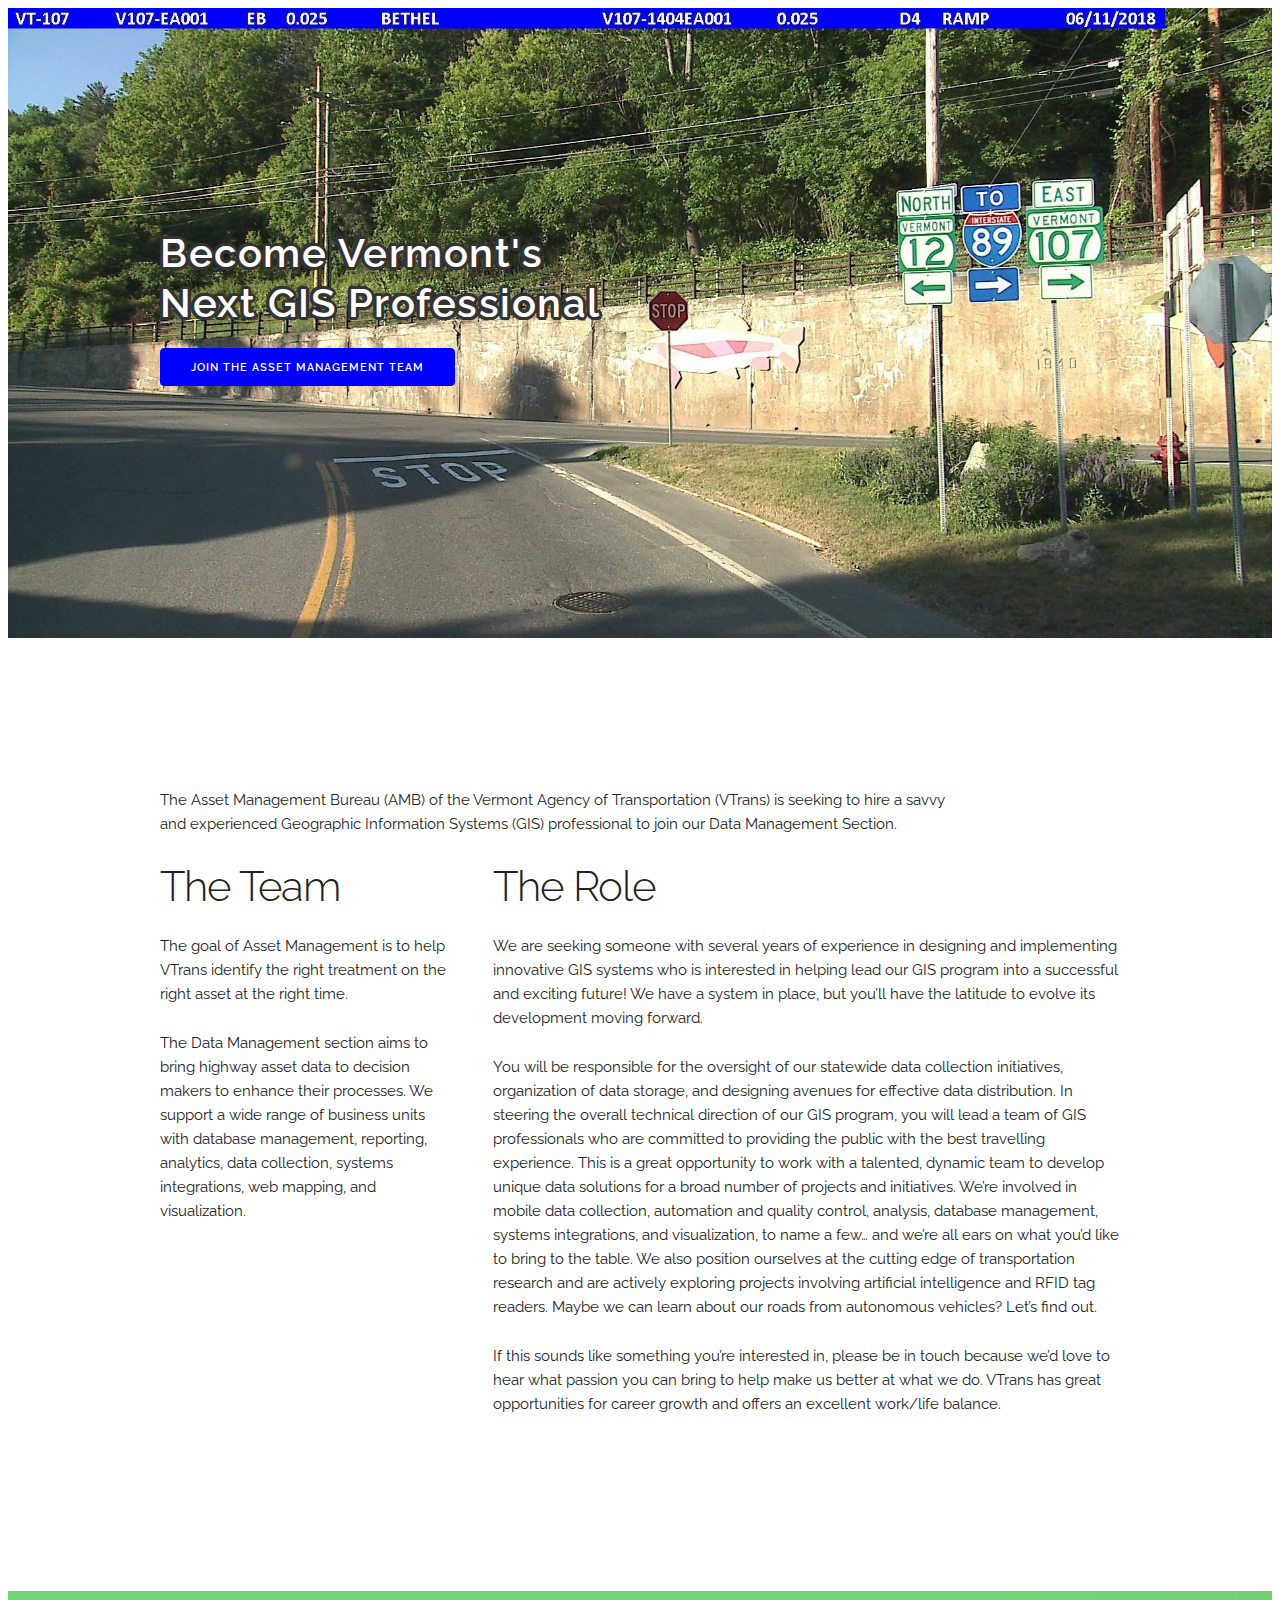
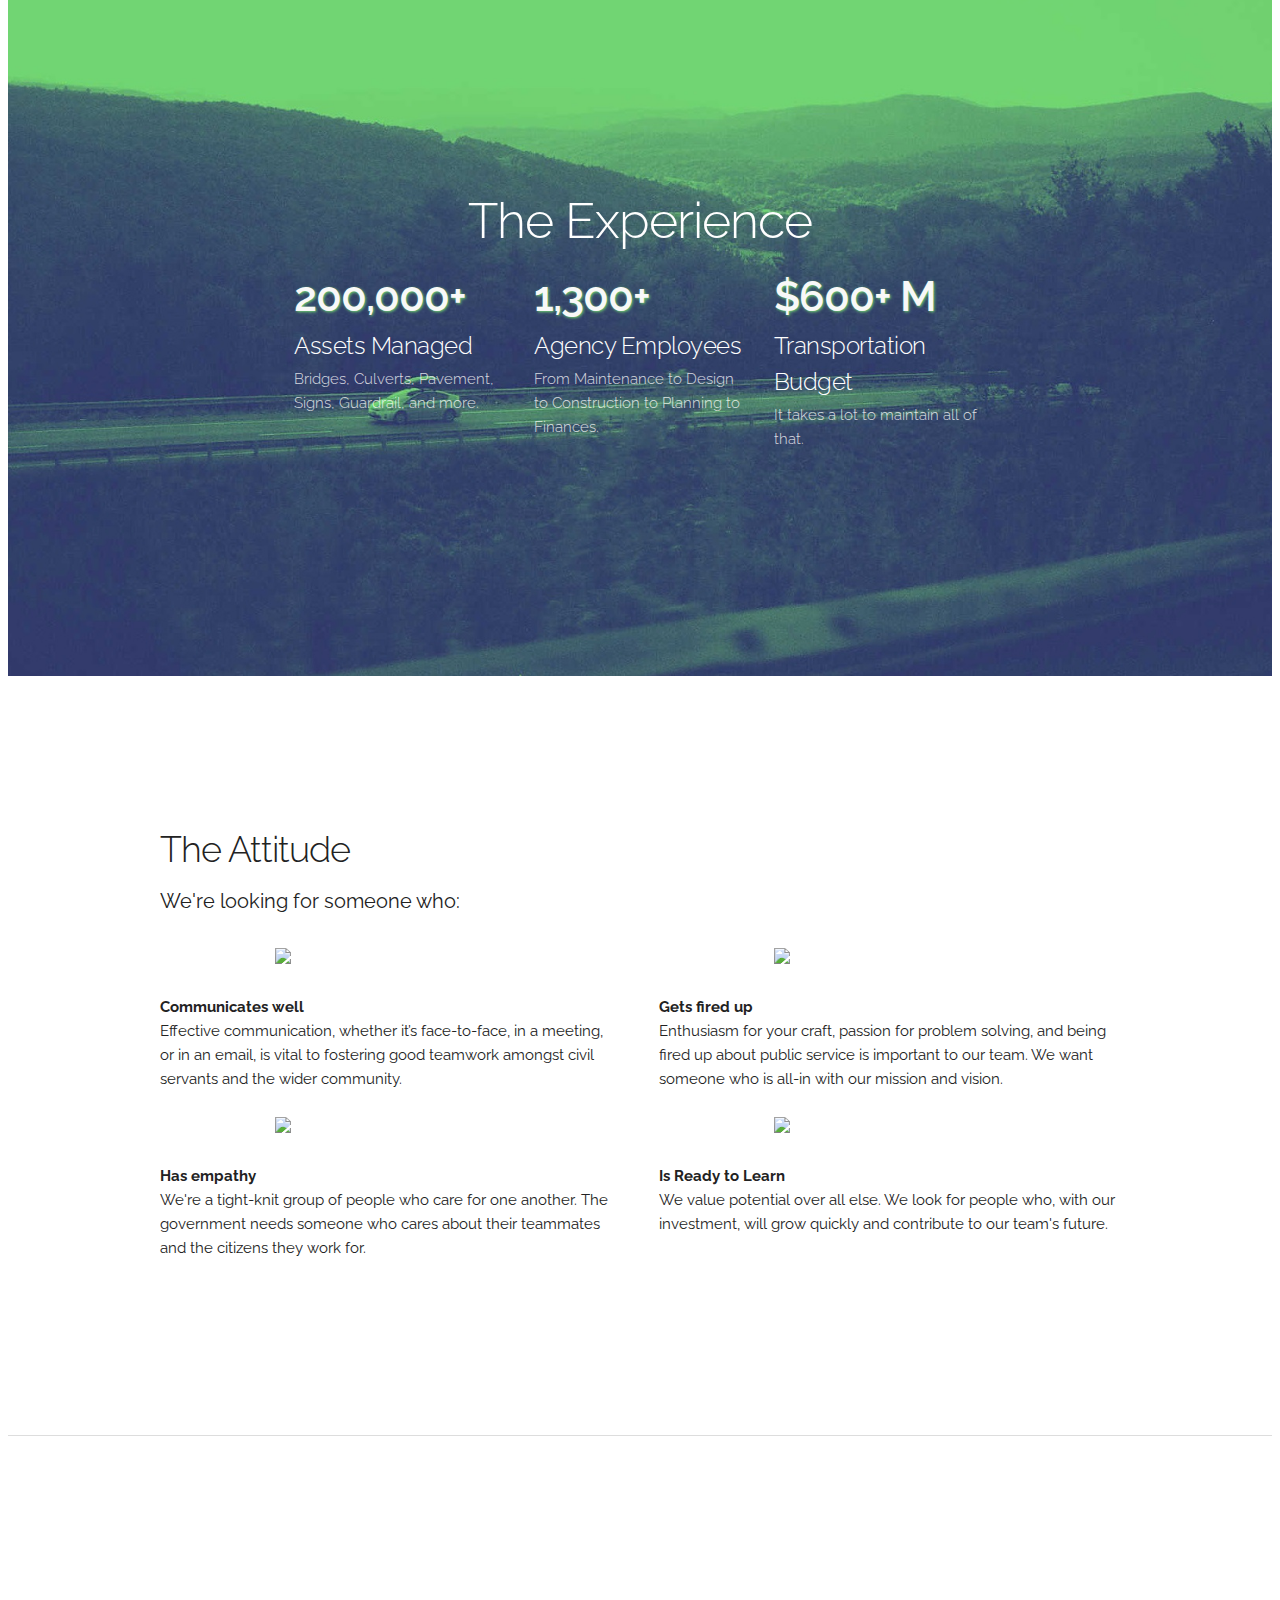
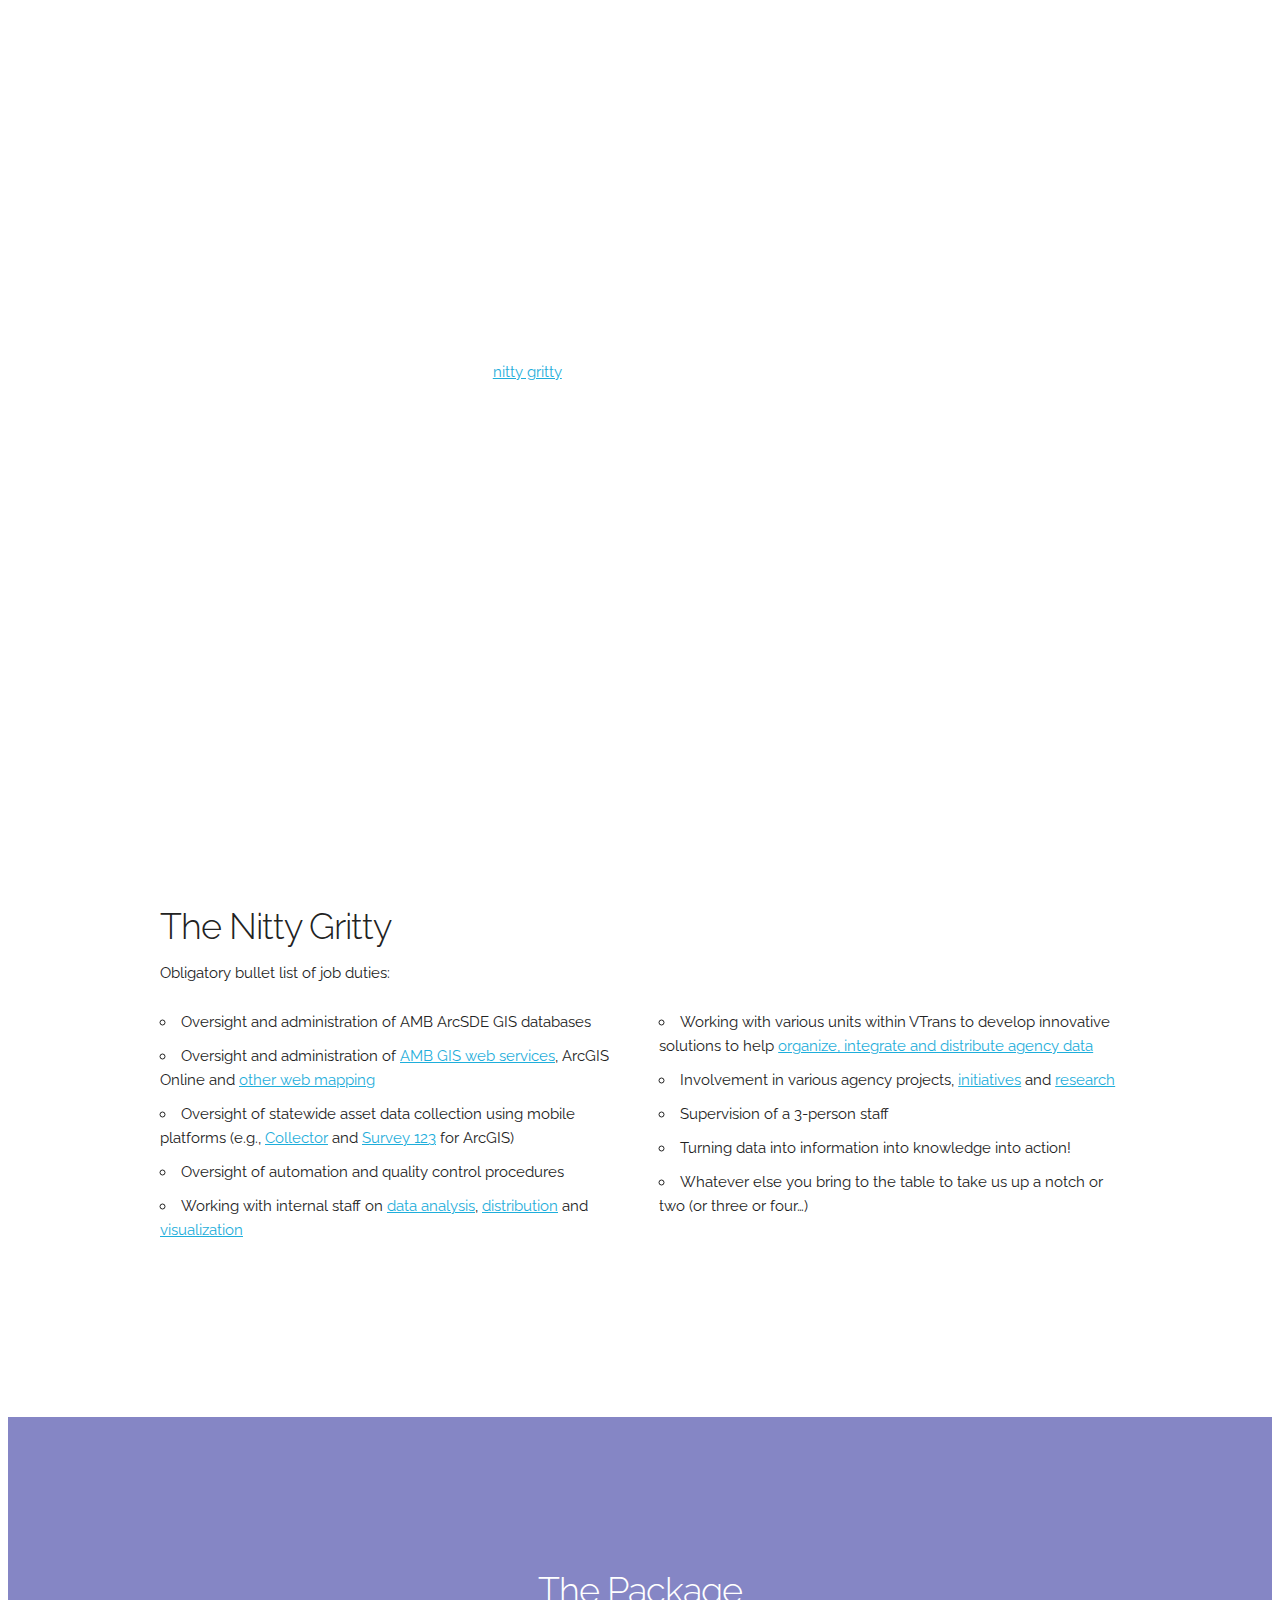
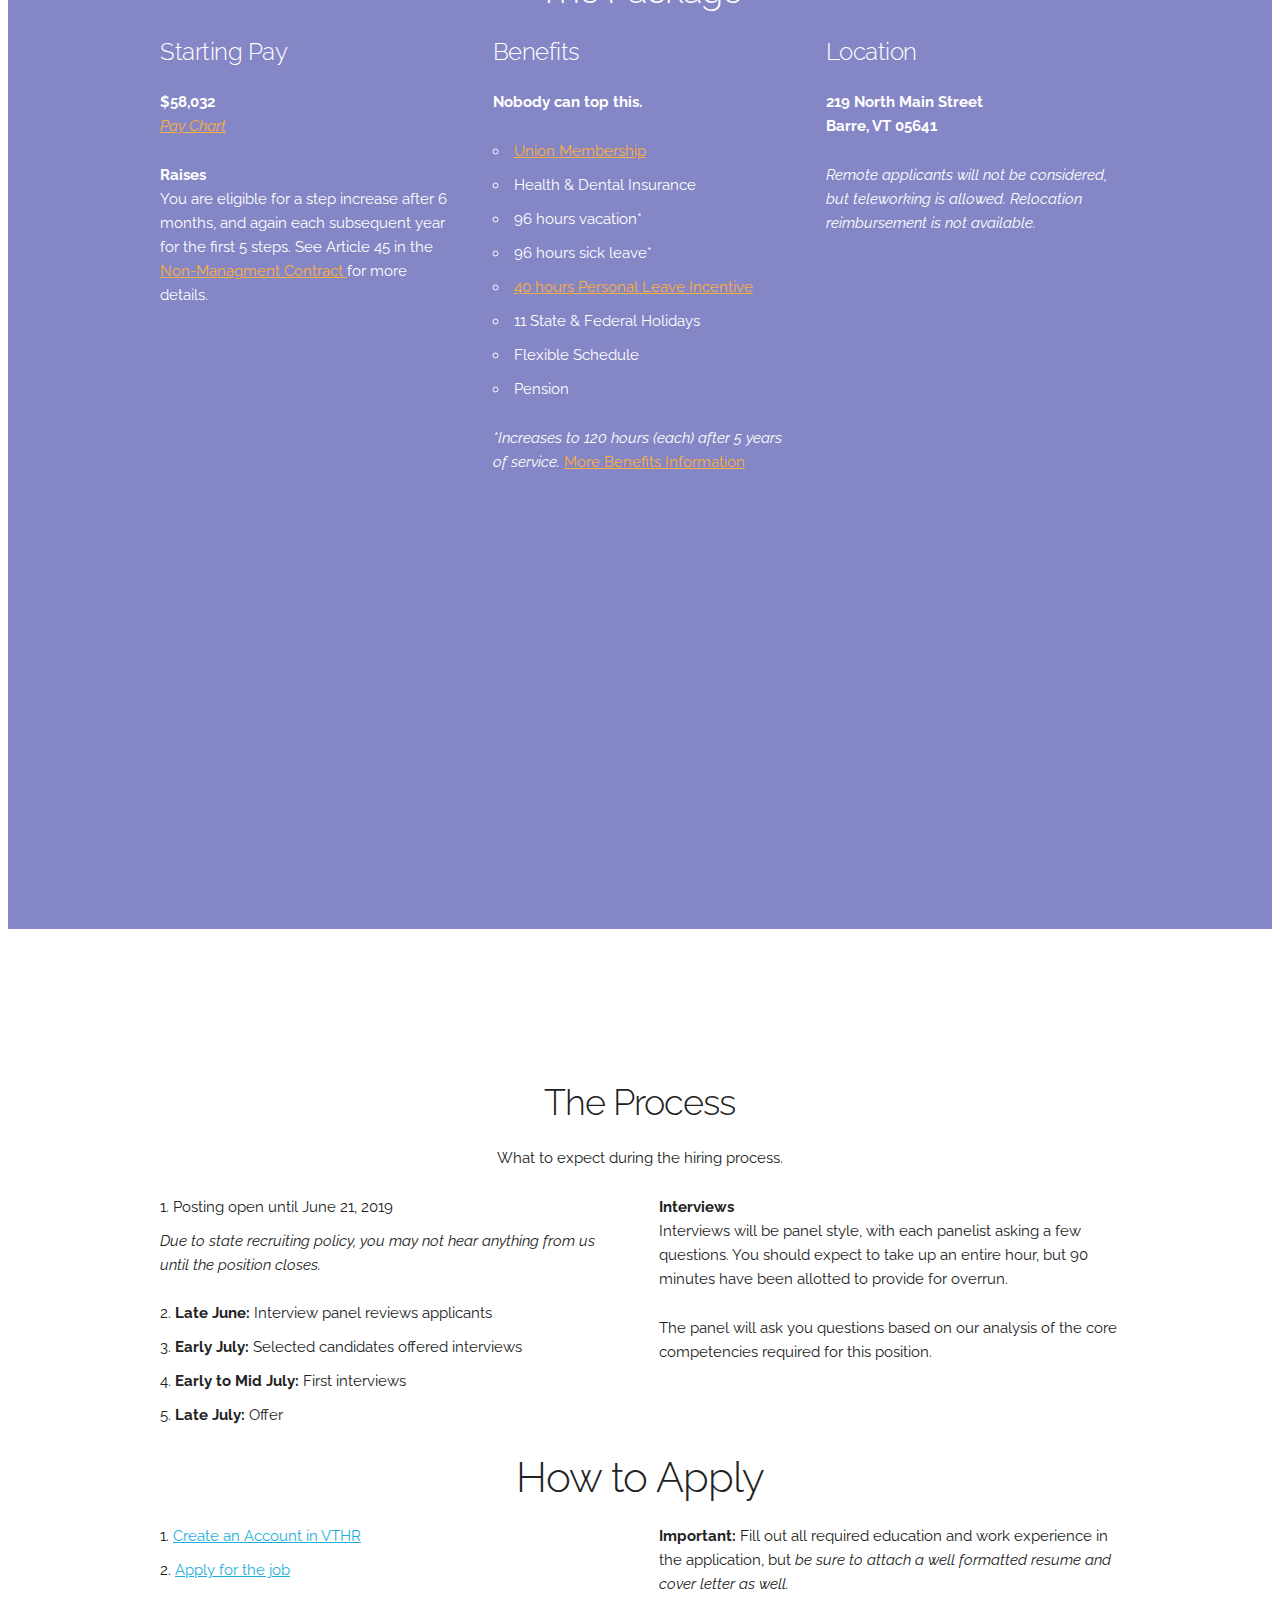
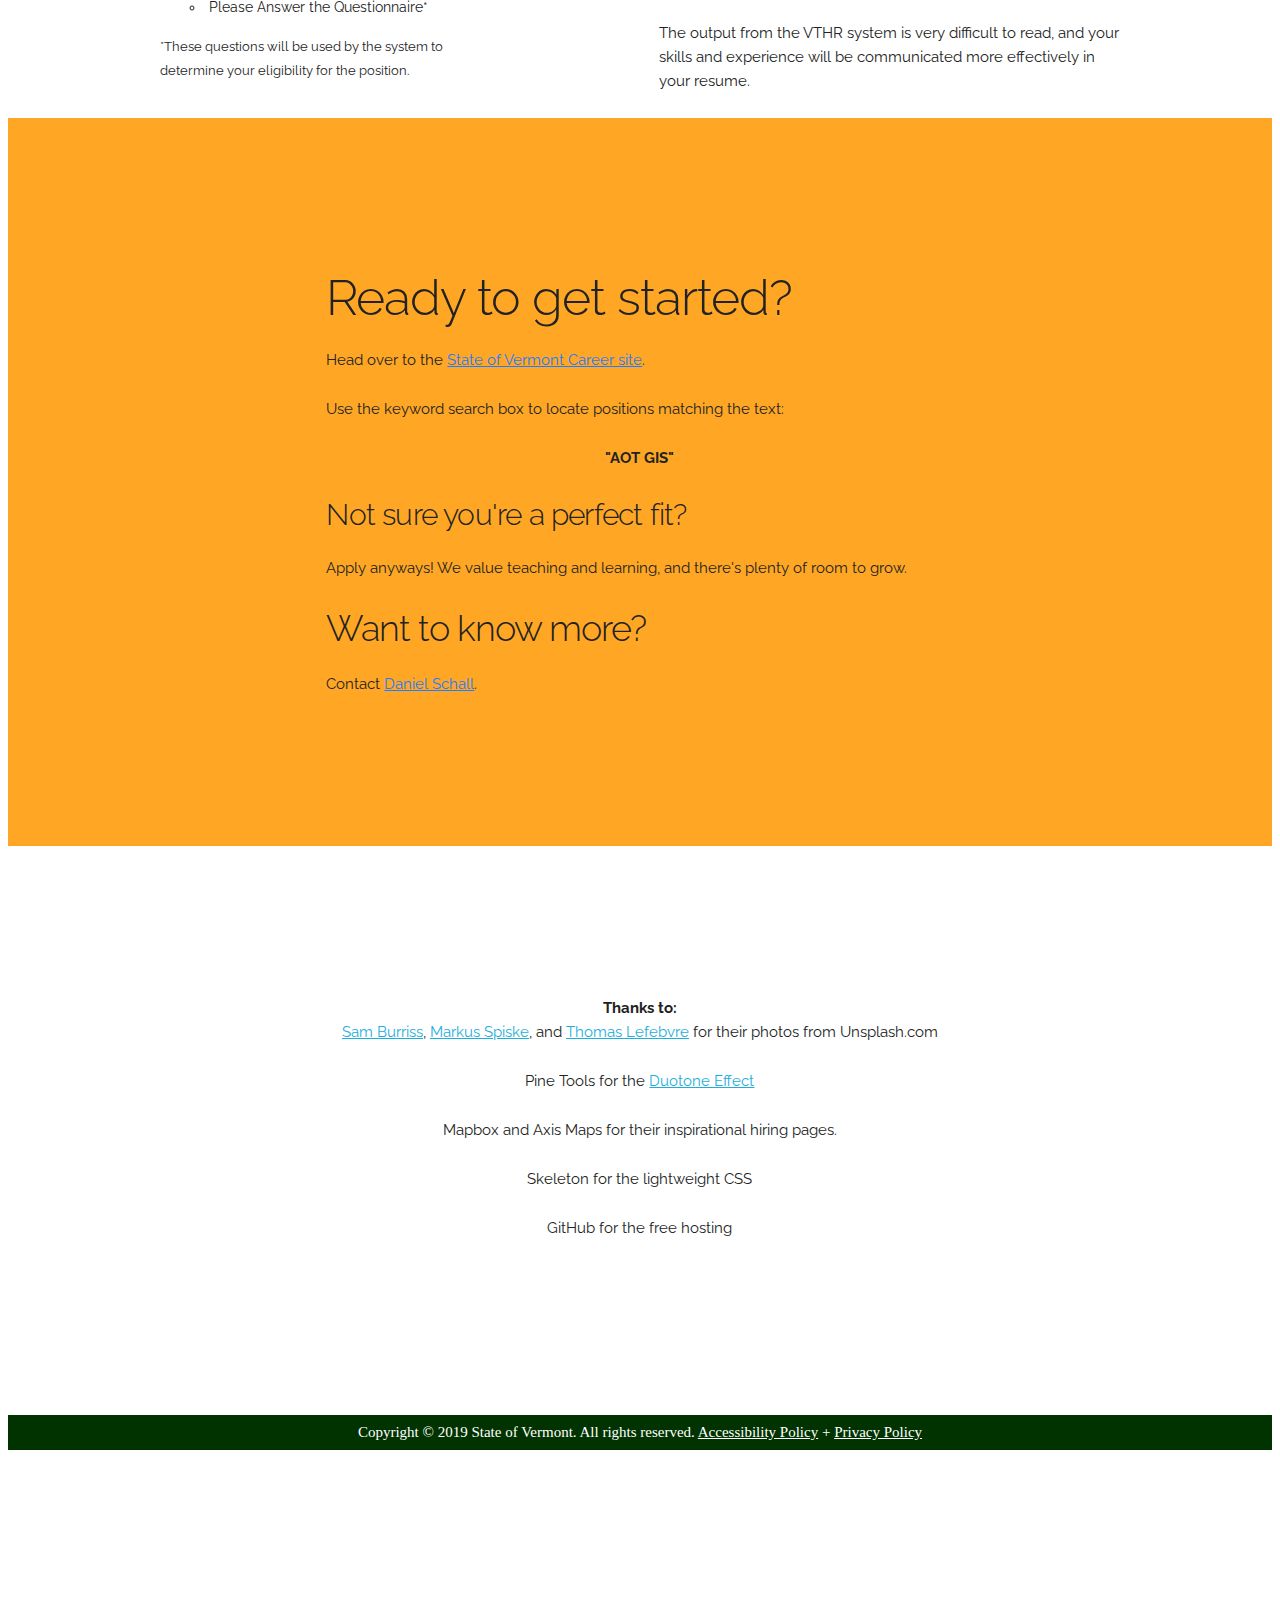
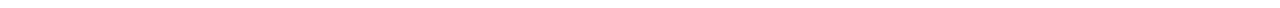
==== index.html @ cf78d53a "minor edits" ====
<!DOCTYPE html>
<html lang="en">

<head>

  <!-- Basic Page Needs
  –––––––––––––––––––––––––––––––––––––––––––––––––– -->
  <meta charset="utf-8">
  <title>GIS Professional</title>
  <meta name="description" content="">
  <meta name="author" content="">

  <!-- Mobile Specific Metas
  –––––––––––––––––––––––––––––––––––––––––––––––––– -->
  <meta name="viewport" content="width=device-width, initial-scale=1">

  <!-- FONT
  –––––––––––––––––––––––––––––––––––––––––––––––––– -->
  <link href="https://fonts.googleapis.com/css?family=Raleway:400,300,600" rel="stylesheet" type="text/css">

  <!-- CSS
  –––––––––––––––––––––––––––––––––––––––––––––––––– -->
  <link rel="stylesheet" href="css/normalize.css">
  <link rel="stylesheet" href="css/skeleton.css">
  <link rel="stylesheet" href="css/custom.css">
  <link href="https://api.tiles.mapbox.com/mapbox-gl-js/v0.41.0/mapbox-gl.css" rel="stylesheet">

  <!-- Scripts
  –––––––––––––––––––––––––––––––––––––––––––––––––– -->
  <script src="https://ajax.googleapis.com/ajax/libs/jquery/2.1.1/jquery.min.js"></script>
  <script src="https://api.tiles.mapbox.com/mapbox-gl-js/v0.41.0/mapbox-gl.js"></script>

  <!-- Favicon
  –––––––––––––––––––––––––––––––––––––––––––––––––– -->
  <link rel="icon" type="image/vnd.microsoft.icon" href="images/favicon.ico">

  <script type="text/javascript">
    // Hiring smart people
    // if (typeof console !== 'undefined' && typeof console.log === 'function' && !window.test) {
    //   console.log(
    //     '\r\n%c                     *      .--.\r\n%c                           \/ \/  `\r\n%c          +               | |\r\n%c                 \'         \\ \\__,\r\n%c             *          +   \'--\'  *\r\n%c                 +   \/\\\r\n%c    +              .\'  \'.   *\r\n%c           *      \/======\\      +\r\n%c                 ;:.  _   ;\r\n%c                 |:. (_)  |\r\n%c                 |:.  _   |\r\n%c       +         |:. (_)  |          *\r\n%c                 ;:.      ;\r\n%c               .\' \\:.    \/ `.\r\n%c              \/ .-\'\':._.\'`-. \\\r\n%c              |\/    \/||\\    \\|\r\n%c            _..--\"\"\"````\"\"\"--.._\r\n%c      _.-\'``                    ``\'-._\r\n%c    -\'         %cHello, explorer%c        \'-\r\n%c' +
    //     '\n       Curious? daniel.schall@vermont.gov',
    //     'color:#D0E3F1', 'color:#D0E3F1', 'color:#C0DAEC', 'color:#C0DAEC', 'color:#B0D1E8', 'color:#B0D1E8', 'color:#A1C7E3', 'color:#A1C7E3', 'color:#91BEDE', 'color:#91BEDE', 'color:#81B5D9', 'color:#81B5D9', 'color:#72ABD5', 'color:#72ABD5',
    //     'color:#62A2D0', 'color:#62A2D0', 'color:#5299CB', 'color:#5299CB', 'color:#4390C7', 'color:#4390C7', 'color:#4390C7', 'color: #000000');
    // }
  </script>
</head>

<body>

  <!-- Primary Page Layout
  –––––––––––––––––––––––––––––––––––––––––––––––––– -->

  <div class="section hero">
    <div class="container">
      <div class="row">
        <!-- <div class="one-half column phones">
          <img class="phone" src="images/collector_iphone6.png">
          <img class="phone" src="images/collector_iphone6_map.png">
        </div> -->
        <div class="ten columns">
          <h2 class="hero-heading">Become Vermont's <br>Next GIS Professional</h1>
          <a class="button button-primary" href="#apply">Join the Asset Management Team</a> 
        </div>
      </div>
    </div>
  </div>

  <div class="section">
    <div class="container">
      <div class="row">
        <div class="ten columns">
          <p>
            The Asset Management Bureau (AMB) of the Vermont Agency of Transportation (VTrans) 
            is seeking to hire a savvy and experienced Geographic Information Systems (GIS) 
            professional to join our Data Management Section.
          </p>
        </div>
      </div>
      <div class="row">
        <div class="four columns">
          <h2>The Team</h2>
          <p>
            The goal of Asset Management is to help VTrans identify the right
            treatment on the right asset at the right time.
          </p>
          <p>
            The Data Management section aims to bring highway asset data to decision makers to enhance their processes. We support a wide range of business units with database management, reporting, analytics, data collection, systems integrations, web mapping, and visualization.
          </p>
        </div>
        <div class="eight columns">
          <h2>The Role</h2>
          <p>
            We are seeking someone with several years of experience in designing and implementing innovative GIS systems who is interested in helping lead our GIS program into a successful and exciting future! We have a system in place, but you’ll have the latitude to evolve its development moving forward.
          </p>
          <p>
             You will be responsible for the oversight of our statewide data collection initiatives, organization of data storage, and designing avenues for effective data distribution. In steering the overall technical direction of our GIS program, you will lead a team of GIS professionals who are committed to providing the public with the best travelling experience. This is a great opportunity to work with a talented, dynamic team to develop unique data solutions for a broad number of projects and initiatives. We’re involved in mobile data collection, automation and quality control, analysis, database management, systems integrations, and visualization, to name a few… and we’re all ears on what you’d like to bring to the table. We also position ourselves at the cutting edge of transportation research and are actively exploring projects involving artificial intelligence and RFID tag readers. Maybe we can learn about our roads from autonomous vehicles? Let’s find out.
          </p>
          <p>
            If this sounds like something you’re interested in, please be in touch because we’d love to hear what passion you can bring to help make us better at what we do. VTrans has great opportunities for career growth and offers an excellent work/life balance.
          </p>
        </div>
      </div>
    </div>
    <!-- end container -->

  </div>

  <div class="section values">
    <div class="container">
      <div class="row">
        <div class="eight columns offset-by-two center">
          <h1>The Experience</h1>
        </div>
      </div>
      <div class="row">
        <div class="one-third column value">
          <h2 class="value-multiplier">200,000+</h2>
          <h5 class="value-heading">Assets Managed</h5>
          <p class="value-description">Bridges, Culverts, Pavement, Signs, Guardrail, and more.</p>
        </div>
        <div class="one-third column value">
          <h2 class="value-multiplier">1,300+</h2>
          <h5 class="value-heading">Agency Employees</h5>
          <p class="value-description">From Maintenance to Design to Construction to Planning to Finances.</p>
        </div>
        <div class="one-third column value">
          <h2 class="value-multiplier">$600+ M</h2>
          <h5 class="value-heading">Transportation Budget</h5>
          <p class="value-description">
            It takes a lot to maintain all of that.</p>
        </div>
      </div>
    </div>
  </div>

  <div class="section get-help">
    <div class="container">
      <h3 class="section-heading">The Attitude</h3>
      <p class="section-description">We're looking for someone who:</p>
      <div class="row">
        <div class="six columns">
          <div class="traits">
            <img src="images/speech.svg" />
          </div>
          <br>
          <strong>Communicates well</strong>
          <p>
            Effective communication, whether it’s face-to-face, in a meeting, or in an email, is vital to fostering good teamwork amongst civil servants and the wider community.
          </p>
        </div>
        <div class="six columns">
          <div class="traits">
            <img src="images/fire.svg" class="" />
          </div>
          <br>
          <strong>Gets fired up</strong>
          <p>
            Enthusiasm for your craft, passion for problem solving, and being fired up about public service is important to our team. We want someone who is all-in with our mission and vision.
          </p>
        </div>
      </div>
      <div class="row">
        <div class="six columns">
          <div class="traits">
            <img src="images/heart.svg" class="" />
          </div>
          <br>
          <strong>Has empathy</strong>
          <p>
            We're a tight-knit group of people who care for one another. The government needs someone who cares about their teammates and the citizens they work for.
          </p>
        </div>
        <div class="six columns">
          <div class="traits">
            <img src="images/books.svg" class="" />
          </div>
          <br>
          <strong>Is Ready to Learn</strong>
          <p>
            We value potential over all else. We look for people who, with our investment, will grow quickly and contribute to our team's future.
          </p>
        </div>
      </div>
    </div>
  </div>

  <div class="section categories">
    <div class="container">
      <h3 class="section-heading center">The Skills</h3>
      <div class="row">
        <div class="four columns">
          <p><strong>Data & Database</strong></p>
          <p>
            Comfort and experience administering enterprise GIS solutions. Our data is captured state-wide by various levels of users and we’ll be looking at you to keep our systems running smoothly and efficiently.
          </p>
        </div>
        <div class="four columns">
          <p><strong>Leadership & Vision</strong></p>
          <p>
            You have the experience and skill to lead our staff and GIS program with innovative and soundly built solutions. You have an eye to the future. You know how to set a course and follow it, and you have the chops to make it happen.
          </p>
        </div>
        <div class="four columns">
          <p><strong>Integrations & Interoperability</strong></p>
          <p>
            You have a good sense of how to integrate and interoperate data, and understand how to standardize data for use across various systems.
          </p>
        </div>
      </div>
      <div class="row">
        <div class="four columns">
          <p><strong>Mobile Data collection</strong></p>
          <p>
            Adept at various mobile data collection practices including GIS solutions such as Esri Collector and Survey 123, and Trimble GNSS.
          </p>
        </div>
        <div class="four columns">
          <p><strong>Web GIS</strong></p>
          <p>
            Experience publishing web GIS services and administering web mapping. See the <a href="#nitty-gritty">nitty gritty</a> section below for links to examples.
          </p>
        </div>
        <div class="four columns">
          <p><strong>Automation</strong></p>
          <p>
            Python is a second language to you and you’re fluent enough to keep our data clean, swift and organized.
          </p>
        </div>
      </div>
      <div class="row">
        <div class="four columns">
          <p><strong>Outputs</strong></p>
          <p>
            Use your experience with distribution and visualization tools such as Microsoft PowerBI to help turn or data into information for the folks who need it.
          </p>
        </div>
      </div>
    </div>
  </div>

  <div class="section legalese" id="nitty-gritty">
    <div class="container">
      <div class="row">
        <h3 class="section-heading">The Nitty Gritty</h3>
          <p>Obligatory bullet list of job duties:</p>
          <div class="row">
            <div class="six columns">
              <ul>
                <li>Oversight and administration of AMB ArcSDE GIS databases</li>
                <li>Oversight and administration of <a href="https://maps.vtrans.vermont.gov/arcgis/rest/services/AMP" target="_blank">AMB GIS web services</a>, ArcGIS Online and <a href="http://dev.maps.vermont.gov/VTRANS/Html5Viewer_2_11/Index.html?configBase=http://geocortex-dev/Geocortex/Essentials/VTRANS/REST/sites/ScopingTool/viewers/ScopingTool_gvh/virtualdirectory/Resources/Config/Default" target="_blank">other web mapping</a></li>
                <li>Oversight of statewide asset data collection using mobile platforms (e.g., <a href="https://www.esri.com/en-us/arcgis/products/collector-for-arcgis/overview" target="_blank">Collector</a> and <a href="https://www.esri.com/en-us/arcgis/products/survey123/overview" target="_blank">Survey 123</a> for ArcGIS)</li>
                <li>Oversight of automation and quality control procedures</li>
                <li>Working with internal staff on <a href="https://app.powerbigov.us/view?r=eyJrIjoiZTg1ZjBkMmUtYmU5Yi00MGJhLTk3NzgtZjZiNTlhYTU5YWIyIiwidCI6IjIwYjQ5MzNiLWJhYWQtNDMzYy05YzAyLTcwZWRjYzc1NTljNiJ9" target="_blank">data analysis</a>, <a href="https://maps.vtrans.vermont.gov/roadway-imagery-viewer/" target="_blank">distribution</a> and <a href="http://arcg.is/0iG5Or" target="_blank">visualization</a></li>
              </ul>
            </div>
            <div class="six columns">
              <ul>
                <li>Working with various units within VTrans to develop innovative solutions to help <a href="http://geodata.vermont.gov/" target="_blank">organize, integrate and distribute agency data</a></li>
                <li>Involvement in various agency projects, <a href="https://vtrans.vermont.gov/vtransparency" target="_blank">initiatives</a> and <a href="https://vtrans.vermont.gov/sites/aot/files/planning/documents/planning/Research/Poster%20Traffic%20Sign%20Detection.pdf" target="_blank">research</a></li>
                <li>Supervision of a 3-person staff</li>
                <li>Turning data into information into knowledge into action!</li>
                <li>Whatever else you bring to the table to take us up a notch or two (or three or four…)</li>
              </ul>
            </div>
        </div>
      </div>
    </div>
  </div>          
  <div class="section footer">
    <div class="container">
      <div class="row">
        <div class="twelve columns">
          <h3 class="legalese-header">The Package</h3>
        </div>
      </div>
      <div class="row">
        <div class="four columns">
          <h5>Starting Pay</h5>
          <p><strong>$58,032</strong> <br>
            <i><a href="images\Pay_Chart_Annotated_v2.pdf" target="_blank">Pay Chart</a></i></p>
          <p><strong>Raises</strong><br> You are eligible for a step increase after 6 months, and again each subsequent year for the first 5 steps. See Article 45 in the
            <a href="https://humanresources.vermont.gov/sites/humanresources/files/documents/DHR-Non-Management_Contract_19_20.pdf" target="_blank">
              Non-Managment Contract
            </a> for more details.
          </p>
        </div>
        <div class="four columns">
          <h5>Benefits</h5>
          <p><strong>Nobody can top this.</strong></p>
          <ul>
            <li><a href="http://www.vsea.org/" target="_blank">Union Membership</a></li>
            <li>Health & Dental Insurance</li>
            <li>96 hours vacation*</li>
            <li>96 hours sick leave*</li>
            <li> <a href="https://humanresources.vermont.gov/benefits-wellness/leave/personal-leave-incentive" target="_blank">40 hours Personal Leave Incentive</a></li>
            <li>11 State & Federal Holidays</li>
            <li>Flexible Schedule</li>
            <li>Pension</li>
          </ul>
          <p><i>*Increases to 120 hours (each) after 5 years of service.</i>
          <a href="https://humanresources.vermont.gov/benefits-wellness" target="_blank">More Benefits Information</a>
          </p>
        </div>
        <div class="four columns">
          <h5>Location</h5>
          <p>
            <strong>219 North Main Street <br> Barre, VT 05641</strong>
          </p>
          <p><i>Remote applicants will not be considered, but
            teleworking is allowed. Relocation reimbursement is not available.</i></p>
        </div>
      </div>
      <br>
      <div class="row">
        <div class="twelve columns">
          <div id="map">

          </div>
        </div>
      </div>
    </div>
  </div>
<div class="section hiring-alt">
  <div class="container">
    <div class="row">
      <div class="eight columns offset-by-two">
        <div class="center">
          <h3>The Process</h3>
          <p>What to expect during the hiring process.</p>
        </div>
      </div>
    </div>
    <div class="row">
      <div class="six columns">
        <ol>
          <li>Posting open until June 21, 2019</li>
          <em>
            Due to state recruiting policy, you may not hear anything from us until
            the position closes.
          </em>
          <br><br>
          <li><strong>Late June:</strong> Interview panel reviews applicants</li>
          <li><strong>Early July:</strong> Selected candidates offered interviews</li>
          <li><strong>Early to Mid July:</strong> First interviews</li>
          <li><strong>Late July:</strong> Offer</li>
        </ol>
      </div>
      <div class="six columns">
        <strong>Interviews</strong>
        <p>
          Interviews will be panel style, with each panelist asking a few questions.
          You should expect to take up an entire hour, but 90 minutes have been
          allotted to provide for overrun.
        </p>
        <p>
          The panel will ask you questions based on our analysis of the
          core competencies required for this position.
        </p>
      </div>
    </div>
    <div class="row">
      <div class="six columns offset-by-three center">
        <h2>How to Apply</h2>
      </div>
    </div>
    <div class="row">
      <div class="six columns">
        <ol>
          <li><a href="https://www.youtube.com/watch?v=fQPN-WdopAk&feature=youtu.be" target="_blank">Create an Account in VTHR</a> </li>
          <li><a href="https://humanresources.vermont.gov/sites/humanresources/files/documents/C101%20User%20Guide%20-%20External%20Candidates.pdf" target="_blank">Apply for the job</a> </li>
          <ul>
            <li>Please Answer the Questionnaire*</li>
          </ul>
          <p>
            <small>
            *These questions will be used by the system to <br>determine your eligibility for
            the position.
            </small>
          </p>
        </ol>
      </div>
      <div class="six columns">
        <p>
          <strong>Important:</strong> Fill out all required education and work experience
          in the application, but <em>be sure to attach a well formatted resume and cover letter as well.</em>
        </p>
        <p>
          The output from the VTHR system is very difficult to read, and your skills and experience
          will be communicated more effectively in your resume.
        </p>
      </div>
    </div>
    <!-- <div class="row">
      <div class="title center">
        <h4>TODO: Job Posting Document</h4>
      </div>
      <div class="ten columns offset-by-one center">
        <a href="documents\AOT GIS Professional IV updated.docx" target="_blank">
        <img src="images\document.svg" alt="" class="doc-icon">
        <br>
        <small>AOT GIS Professional IV Job Posting</small>
      </a>
      </div>
    </div>
  </div> -->
</div>
  <div class="section apply-alt" id="apply">
    <div class="container">
      <div class="row">
        <div class="eight columns offset-by-two">
        <h1>Ready to get started?</h1>
        <p>
          Head over to the <a href="https://careers.vermont.gov/" target="_blank">State of Vermont Career site</a>.
        </p>
        <p>
          Use the keyword search box to locate positions matching the text:
        </p>
        <p class="center"><strong>"AOT GIS"</strong> </p>
        <h4>Not sure you're a perfect fit?</h4>
        <p>
          Apply anyways! We value teaching and learning, and there's plenty of room to grow.
        </p>
        <h3>Want to know more?</h3> Contact <a href="mailto:daniel.schall@vermont.gov">Daniel Schall</a>.
      </div>
    </div>
    </div>
  </div>

  <div class="section footer-alt">
    <div class="container">
      <div class="row">
        <div class="ten columns offset-by-one center">
          <strong>Thanks to:</strong>
          <p>
            <a href="https://unsplash.com/photos/vkHkVBgmA4k/share" target="_blank">Sam Burriss</a>,
            <a href="https://unsplash.com/photos/8OyKWQgBsKQ" target="_blank">Markus Spiske</a>, and
            <a href="https://unsplash.com/photos/an92Mth-ExE" target="_blank">Thomas Lefebvre</a>
            for their photos from Unsplash.com
          </p>
          <p>
            Pine Tools for the <a href="http://pinetools.com/duotone-effect-spotify" target="_blank">Duotone Effect</a>
          </p>
          <p>
            Mapbox and Axis Maps for their inspirational hiring pages.
          </p>
          <p>
            Skeleton for the lightweight CSS
          </p>
          <p>
            GitHub for the free hosting
          </p>
        </div>
      </div>
    </div>
  </div>
  <div class="footer-state">
    Copyright © 2019 State of Vermont. All rights reserved. <a href="https://www.vermont.gov/policies/accessibility" target="_blank">Accessibility Policy</a> + <a href="https://www.vermont.gov/policies/privacy" target="_blank">Privacy Policy</a>
  </div>
  <script>

  var randStyle = Math.floor(Math.random()*3);

  switch(randStyle) {
    case 0:
      backgroundMap = 'mapbox://styles/vtransparency/cj94vk2ob0cyn2rt2x9yi4hon'
      break;
    case 1:
      backgroundMap = 'mapbox://styles/vtransparency/cj94vjnsi0d3a2sl1i9ufxlqj'
      break;
    case 2:
      backgroundMap = 'mapbox://styles/vtransparency/cj94vizzl0d052rknwxzgdfxw'
      break;
    case 3:
      backgroundMap = 'mapbox://styles/vtransparency/cj95q6kkt6fqw2sown9bcqy09'
      break;
  }

  mapboxgl.accessToken = 'pk.eyJ1IjoidnRyYW5zcGFyZW5jeSIsImEiOiJjajhjMG50dGkwNG5rMzBvMDF5OHM5N3BwIn0.HE4uL6s3cg-PDRe6lKhuEA';
  var map = new mapboxgl.Map({
    container: 'map',
    style: backgroundMap,
    center: [-72.503300, 44.199441],
    zoom: 14
  });

  map.scrollZoom.disable();

  var geojson = {
    type: 'FeatureCollection',
    features: [{
      type: 'Feature',
      geometry: {
        type: 'Point',
        coordinates: [
          -72.503300,  
          44.199441
        ]
      }
    }]
  };

  // add markers to map
geojson.features.forEach(function(marker) {

  // create a HTML element for each feature
  var el = document.createElement('div');
  el.className = 'marker';

  // make a marker for each feature and add to the map
  new mapboxgl.Marker(el)
  .setLngLat(marker.geometry.coordinates)
  .addTo(map);
});

</script>

  <!-- End Document
  –––––––––––––––––––––––––––––––––––––––––––––––––– -->
</body>

</html>
---- css/skeleton.css ----
/*
* Skeleton V2.0.4
* Copyright 2014, Dave Gamache
* www.getskeleton.com
* Free to use under the MIT license.
* http://www.opensource.org/licenses/mit-license.php
* 12/29/2014
*/


/* Table of contents
––––––––––––––––––––––––––––––––––––––––––––––––––
- Grid
- Base Styles
- Typography
- Links
- Buttons
- Forms
- Lists
- Code
- Tables
- Spacing
- Utilities
- Clearing
- Media Queries
*/


/* Grid
–––––––––––––––––––––––––––––––––––––––––––––––––– */
.container {
  position: relative;
  width: 100%;
  max-width: 960px;
  margin: 0 auto;
  padding: 0 20px;
  box-sizing: border-box; }
.column,
.columns {
  width: 100%;
  float: left;
  box-sizing: border-box; }

/* For devices larger than 400px */
@media (min-width: 400px) {
  .container {
    width: 85%;
    padding: 0; }
}

/* For devices larger than 550px */
@media (min-width: 550px) {
  .container {
    width: 80%; }
  .column,
  .columns {
    margin-left: 4%; }
  .column:first-child,
  .columns:first-child {
    margin-left: 0; }

  .one.column,
  .one.columns                    { width: 4.66666666667%; }
  .two.columns                    { width: 13.3333333333%; }
  .three.columns                  { width: 22%;            }
  .four.columns                   { width: 30.6666666667%; }
  .five.columns                   { width: 39.3333333333%; }
  .six.columns                    { width: 48%;            }
  .seven.columns                  { width: 56.6666666667%; }
  .eight.columns                  { width: 65.3333333333%; }
  .nine.columns                   { width: 74.0%;          }
  .ten.columns                    { width: 82.6666666667%; }
  .eleven.columns                 { width: 91.3333333333%; }
  .twelve.columns                 { width: 100%; margin-left: 0; }

  .one-third.column               { width: 30.6666666667%; }
  .two-thirds.column              { width: 65.3333333333%; }

  .one-half.column                { width: 48%; }

  /* Offsets */
  .offset-by-one.column,
  .offset-by-one.columns          { margin-left: 8.66666666667%; }
  .offset-by-two.column,
  .offset-by-two.columns          { margin-left: 17.3333333333%; }
  .offset-by-three.column,
  .offset-by-three.columns        { margin-left: 26%;            }
  .offset-by-four.column,
  .offset-by-four.columns         { margin-left: 34.6666666667%; }
  .offset-by-five.column,
  .offset-by-five.columns         { margin-left: 43.3333333333%; }
  .offset-by-six.column,
  .offset-by-six.columns          { margin-left: 52%;            }
  .offset-by-seven.column,
  .offset-by-seven.columns        { margin-left: 60.6666666667%; }
  .offset-by-eight.column,
  .offset-by-eight.columns        { margin-left: 69.3333333333%; }
  .offset-by-nine.column,
  .offset-by-nine.columns         { margin-left: 78.0%;          }
  .offset-by-ten.column,
  .offset-by-ten.columns          { margin-left: 86.6666666667%; }
  .offset-by-eleven.column,
  .offset-by-eleven.columns       { margin-left: 95.3333333333%; }

  .offset-by-one-third.column,
  .offset-by-one-third.columns    { margin-left: 34.6666666667%; }
  .offset-by-two-thirds.column,
  .offset-by-two-thirds.columns   { margin-left: 69.3333333333%; }

  .offset-by-one-half.column,
  .offset-by-one-half.columns     { margin-left: 52%; }

}


/* Base Styles
–––––––––––––––––––––––––––––––––––––––––––––––––– */
/* NOTE
html is set to 62.5% so that all the REM measurements throughout Skeleton
are based on 10px sizing. So basically 1.5rem = 15px :) */
html {
  font-size: 62.5%; }
body {
  font-size: 1.5em; /* currently ems cause chrome bug misinterpreting rems on body element */
  line-height: 1.6;
  font-weight: 400;
  font-family: "Raleway", "HelveticaNeue", "Helvetica Neue", Helvetica, Arial, sans-serif;
  color: #222; }


/* Typography
–––––––––––––––––––––––––––––––––––––––––––––––––– */
h1, h2, h3, h4, h5, h6 {
  margin-top: 0;
  margin-bottom: 2rem;
  font-weight: 300; }
h1 { font-size: 4.0rem; line-height: 1.2;  letter-spacing: -.1rem;}
h2 { font-size: 3.6rem; line-height: 1.25; letter-spacing: -.1rem; }
h3 { font-size: 3.0rem; line-height: 1.3;  letter-spacing: -.1rem; }
h4 { font-size: 2.4rem; line-height: 1.35; letter-spacing: -.08rem; }
h5 { font-size: 1.8rem; line-height: 1.5;  letter-spacing: -.05rem; }
h6 { font-size: 1.5rem; line-height: 1.6;  letter-spacing: 0; }

/* Larger than phablet */
@media (min-width: 550px) {
  h1 { font-size: 5.0rem; }
  h2 { font-size: 4.2rem; }
  h3 { font-size: 3.6rem; }
  h4 { font-size: 3.0rem; }
  h5 { font-size: 2.4rem; }
  h6 { font-size: 1.5rem; }
}

p {
  margin-top: 0; }


/* Links
–––––––––––––––––––––––––––––––––––––––––––––––––– */
a {
  color: #1EAEDB; }
a:hover {
  color: #0FA0CE; }


/* Buttons
–––––––––––––––––––––––––––––––––––––––––––––––––– */
.button,
button,
input[type="submit"],
input[type="reset"],
input[type="button"] {
  display: inline-block;
  height: 38px;
  padding: 0 30px;
  color: #555;
  text-align: center;
  font-size: 11px;
  font-weight: 600;
  line-height: 38px;
  letter-spacing: .1rem;
  text-transform: uppercase;
  text-decoration: none;
  white-space: nowrap;
  background-color: transparent;
  border-radius: 4px;
  border: 1px solid #bbb;
  cursor: pointer;
  box-sizing: border-box; }
.button:hover,
button:hover,
input[type="submit"]:hover,
input[type="reset"]:hover,
input[type="button"]:hover,
.button:focus,
button:focus,
input[type="submit"]:focus,
input[type="reset"]:focus,
input[type="button"]:focus {
  color: #333;
  border-color: #888;
  outline: 0; }
.button.button-primary,
button.button-primary,
input[type="submit"].button-primary,
input[type="reset"].button-primary,
input[type="button"].button-primary {
  color: #FFF;
  background-color: #0000FF;
  border-color: #0000FF; }
.button.button-primary:hover,
button.button-primary:hover,
input[type="submit"].button-primary:hover,
input[type="reset"].button-primary:hover,
input[type="button"].button-primary:hover,
.button.button-primary:focus,
button.button-primary:focus,
input[type="submit"].button-primary:focus,
input[type="reset"].button-primary:focus,
input[type="button"].button-primary:focus {
  color: #FFFFFF;
  background-color: #2C76CB;
  border-color: #2C76CB; }


/* Forms
–––––––––––––––––––––––––––––––––––––––––––––––––– */
input[type="email"],
input[type="number"],
input[type="search"],
input[type="text"],
input[type="tel"],
input[type="url"],
input[type="password"],
textarea,
select {
  height: 38px;
  padding: 6px 10px; /* The 6px vertically centers text on FF, ignored by Webkit */
  background-color: #fff;
  border: 1px solid #D1D1D1;
  border-radius: 4px;
  box-shadow: none;
  box-sizing: border-box; }
/* Removes awkward default styles on some inputs for iOS */
input[type="email"],
input[type="number"],
input[type="search"],
input[type="text"],
input[type="tel"],
input[type="url"],
input[type="password"],
textarea {
  -webkit-appearance: none;
     -moz-appearance: none;
          appearance: none; }
textarea {
  min-height: 65px;
  padding-top: 6px;
  padding-bottom: 6px; }
input[type="email"]:focus,
input[type="number"]:focus,
input[type="search"]:focus,
input[type="text"]:focus,
input[type="tel"]:focus,
input[type="url"]:focus,
input[type="password"]:focus,
textarea:focus,
select:focus {
  border: 1px solid #33C3F0;
  outline: 0; }
label,
legend {
  display: block;
  margin-bottom: .5rem;
  font-weight: 600; }
fieldset {
  padding: 0;
  border-width: 0; }
input[type="checkbox"],
input[type="radio"] {
  display: inline; }
label > .label-body {
  display: inline-block;
  margin-left: .5rem;
  font-weight: normal; }


/* Lists
–––––––––––––––––––––––––––––––––––––––––––––––––– */
ul {
  list-style: circle inside; }
ol {
  list-style: decimal inside; }
ol, ul {
  padding-left: 0;
  margin-top: 0; }
ul ul,
ul ol,
ol ol,
ol ul {
  margin: 1.5rem 0 1.5rem 3rem;
  font-size: 90%; }
li {
  margin-bottom: 1rem; }


/* Code
–––––––––––––––––––––––––––––––––––––––––––––––––– */
code {
  padding: .2rem .5rem;
  margin: 0 .2rem;
  font-size: 90%;
  white-space: nowrap;
  background: #F1F1F1;
  border: 1px solid #E1E1E1;
  border-radius: 4px; }
pre > code {
  display: block;
  padding: 1rem 1.5rem;
  white-space: pre; }


/* Tables
–––––––––––––––––––––––––––––––––––––––––––––––––– */
th,
td {
  padding: 12px 15px;
  text-align: left;
  border-bottom: 1px solid #E1E1E1; }
th:first-child,
td:first-child {
  padding-left: 0; }
th:last-child,
td:last-child {
  padding-right: 0; }


/* Spacing
–––––––––––––––––––––––––––––––––––––––––––––––––– */
button,
.button {
  margin-bottom: 1rem; }
input,
textarea,
select,
fieldset {
  margin-bottom: 1.5rem; }
pre,
blockquote,
dl,
figure,
table,
p,
ul,
ol,
form {
  margin-bottom: 2.5rem; }


/* Utilities
–––––––––––––––––––––––––––––––––––––––––––––––––– */
.u-full-width {
  width: 100%;
  box-sizing: border-box; }
.u-max-full-width {
  max-width: 100%;
  box-sizing: border-box; }
.u-pull-right {
  float: right; }
.u-pull-left {
  float: left; }


/* Misc
–––––––––––––––––––––––––––––––––––––––––––––––––– */
hr {
  margin-top: 3rem;
  margin-bottom: 3.5rem;
  border-width: 0;
  border-top: 1px solid #E1E1E1; }


/* Clearing
–––––––––––––––––––––––––––––––––––––––––––––––––– */

/* Self Clearing Goodness */
.container:after,
.row:after,
.u-cf {
  content: "";
  display: table;
  clear: both; }


/* Media Queries
–––––––––––––––––––––––––––––––––––––––––––––––––– */
/*
Note: The best way to structure the use of media queries is to create the queries
near the relevant code. For example, if you wanted to change the styles for buttons
on small devices, paste the mobile query code up in the buttons section and style it
there.
*/


/* Larger than mobile */
@media (min-width: 400px) {}

/* Larger than phablet (also point when grid becomes active) */
@media (min-width: 550px) {}

/* Larger than tablet */
@media (min-width: 750px) {}

/* Larger than desktop */
@media (min-width: 1000px) {}

/* Larger than Desktop HD */
@media (min-width: 1200px) {}
---- css/custom.css ----
/* Sections
–––––––––––––––––––––––––––––––––––––––––––––––––– */
.section {
  padding: 8rem 0 7rem;
}

.center {
    text-align: center;
}

.section-heading,
.section-description {
  margin-bottom: 1.2rem;
}

/* Hero
–––––––––––––––––––––––––––––––––––––––––––––––––– */
.hero {
  background-image: url('../images/bethel-fish-cropped-sm.jpg');
  background-size: cover;
  background-position: left top ;
}

.hero-heading {
  color: white;
  font-weight: 600;
  letter-spacing: .15rem;
  text-shadow: #333333 3px 0px 0px, #333333 2.83487px 0.981584px 0px, #333333 2.35766px 1.85511px 0px, #333333 1.62091px 2.52441px 0px, #333333 0.705713px 2.91581px 0px, #333333 -0.287171px 2.98622px 0px, #333333 -1.24844px 2.72789px 0px, #333333 -2.07227px 2.16926px 0px, #333333 -2.66798px 1.37182px 0px, #333333 -2.96998px 0.42336px 0px, #333333 -2.94502px -0.571704px 0px, #333333 -2.59586px -1.50383px 0px, #333333 -1.96093px -2.27041px 0px, #333333 -1.11013px -2.78704px 0px, #333333 -0.137119px -2.99686px 0px, #333333 0.850987px -2.87677px 0px, #333333 1.74541px -2.43999px 0px, #333333 2.44769px -1.73459px 0px, #333333 2.88051px -0.838247px 0px;
}

/* Values
–––––––––––––––––––––––––––––––––––––––––––––––––– */
.values {
  background-image: url('../images/sam-burriss-montp-duo-sm-crop.jpg');
  background-size: cover;
  color: #fff;
  padding: 2rem;
}
.value-multiplier {
  margin-bottom: .5rem;
  font-weight: 600;
  color: #f8f8f8;
  text-shadow: 1px 1px 3px #70D470;
}
.value-heading {
  margin-bottom: .3rem;
}
.value-description {
  opacity: .8;
  font-weight: 300;
}

.traits {
  max-width: 50%;
  margin: 0 auto;
}

/* Help
–––––––––––––––––––––––––––––––––––––––––––––––––– */
.get-help {
  border-bottom: 1px solid #ddd;
}

/* Categories
–––––––––––––––––––––––––––––––––––––––––––––––––– */
.categories {
  background-image: url('../images/fall-highway-duo-sm.jpg');
  background-size: cover;
  color: #fff;
  background-position: center;
}

.legalese {
  text-align: left;
  /*margin-left: 5%;*/
}

.legalese-header {
  margin-left: 0%;
  text-align: center;
}

.tasks {
  background-color: #FFA724;
}

/*.nitty-gritty {
  background-color: #8586C5;
}*/

.hiring {
  background-color: #94F9FF;
}

.hiring-alt {
  background-color: #FFFFFF;
}

.apply-alt {
  background-color: #FFA724;
}

.apply-alt a {
  color: #237cff;
}

/* Footer
–––––––––––––––––––––––––––––––––––––––––––––––––– */
.footer {
  background-color: #8586C5;
  color: white;
}

.footer a {
  color: #FBB03B;
}

.footer-alt {
  background-color: #FFFFFF;
}

.footer-state {
  background-color: #003300;
  height: 35px;
  line-height: 35px;
  text-align: center;
  color: white;
  font-family: "Open Sans";
}

.footer-state a {
  color: #FFFFFF;
}

/* MAP */

#map {
  position:relative;
  top:0;
  bottom:0;
  width:100%;
  height: 75%;
  max-height: 512px;
  min-height: 256px;
}

.marker {
  background-image: url('../images/star-15.svg');
  background-size: cover;
  width: 20px;
  height: 20px;
  border-radius: 50%;
  cursor: pointer;
}

.doc-icon {
  max-width: 100px;
  max-height: 100px;
  fill: red;
}

/* Bigger than 550 */
@media (min-width: 550px) {
  .section {
    padding: 12rem 0 11rem;
  }
  .hero {
    padding-bottom: 12rem;
    text-align: left;
    height: 165px;
  }
  .hero-heading {
    font-size: 2.4rem;
    /*font-weight: 600;
    color: white;*/
  }
}

/* Bigger than 750 */
@media (min-width: 750px) {
  .hero {
    height: 190px;
  }
  .hero-heading {
    font-size: 3.6rem;
  }
  .section {
    padding: 14rem 0 15rem;
  }
  .hero {
    padding: 16rem 0 14rem;
  }
  .section-description {
    max-width: 60%;
    font-size: 2rem;
    margin-bottom: 3rem;
  }
  .categories {
    padding: 15rem 0 8rem;
  }
  .values {
    padding: 2rem;
  }
}

/* Bigger than 1000 */
@media (min-width: 1025px) {
  .section {
    padding: 15rem 0 15rem;
  }
  .values { padding: 20rem} /* Override section for The Experience section */

  .hero {
    padding: 22rem 0;
  }
  .hero-heading {
    font-size: 4.0rem;
  }
}
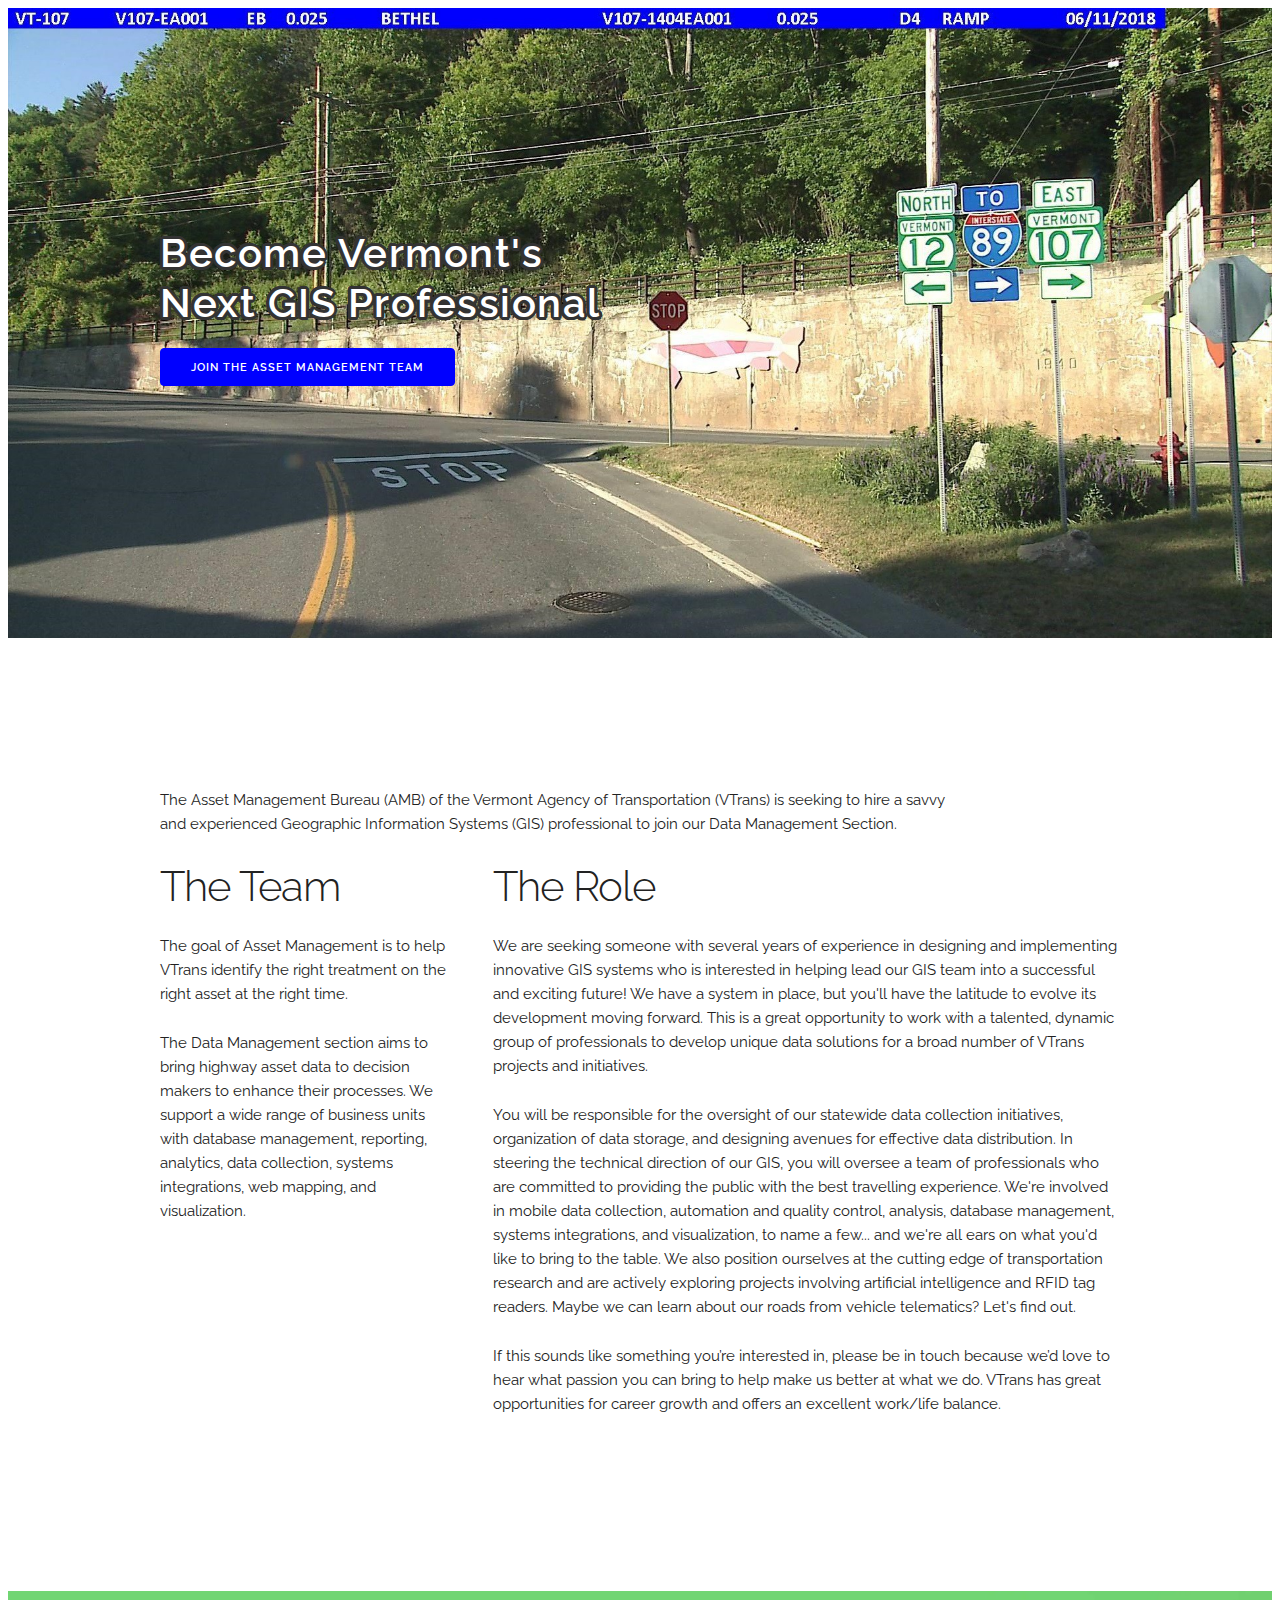
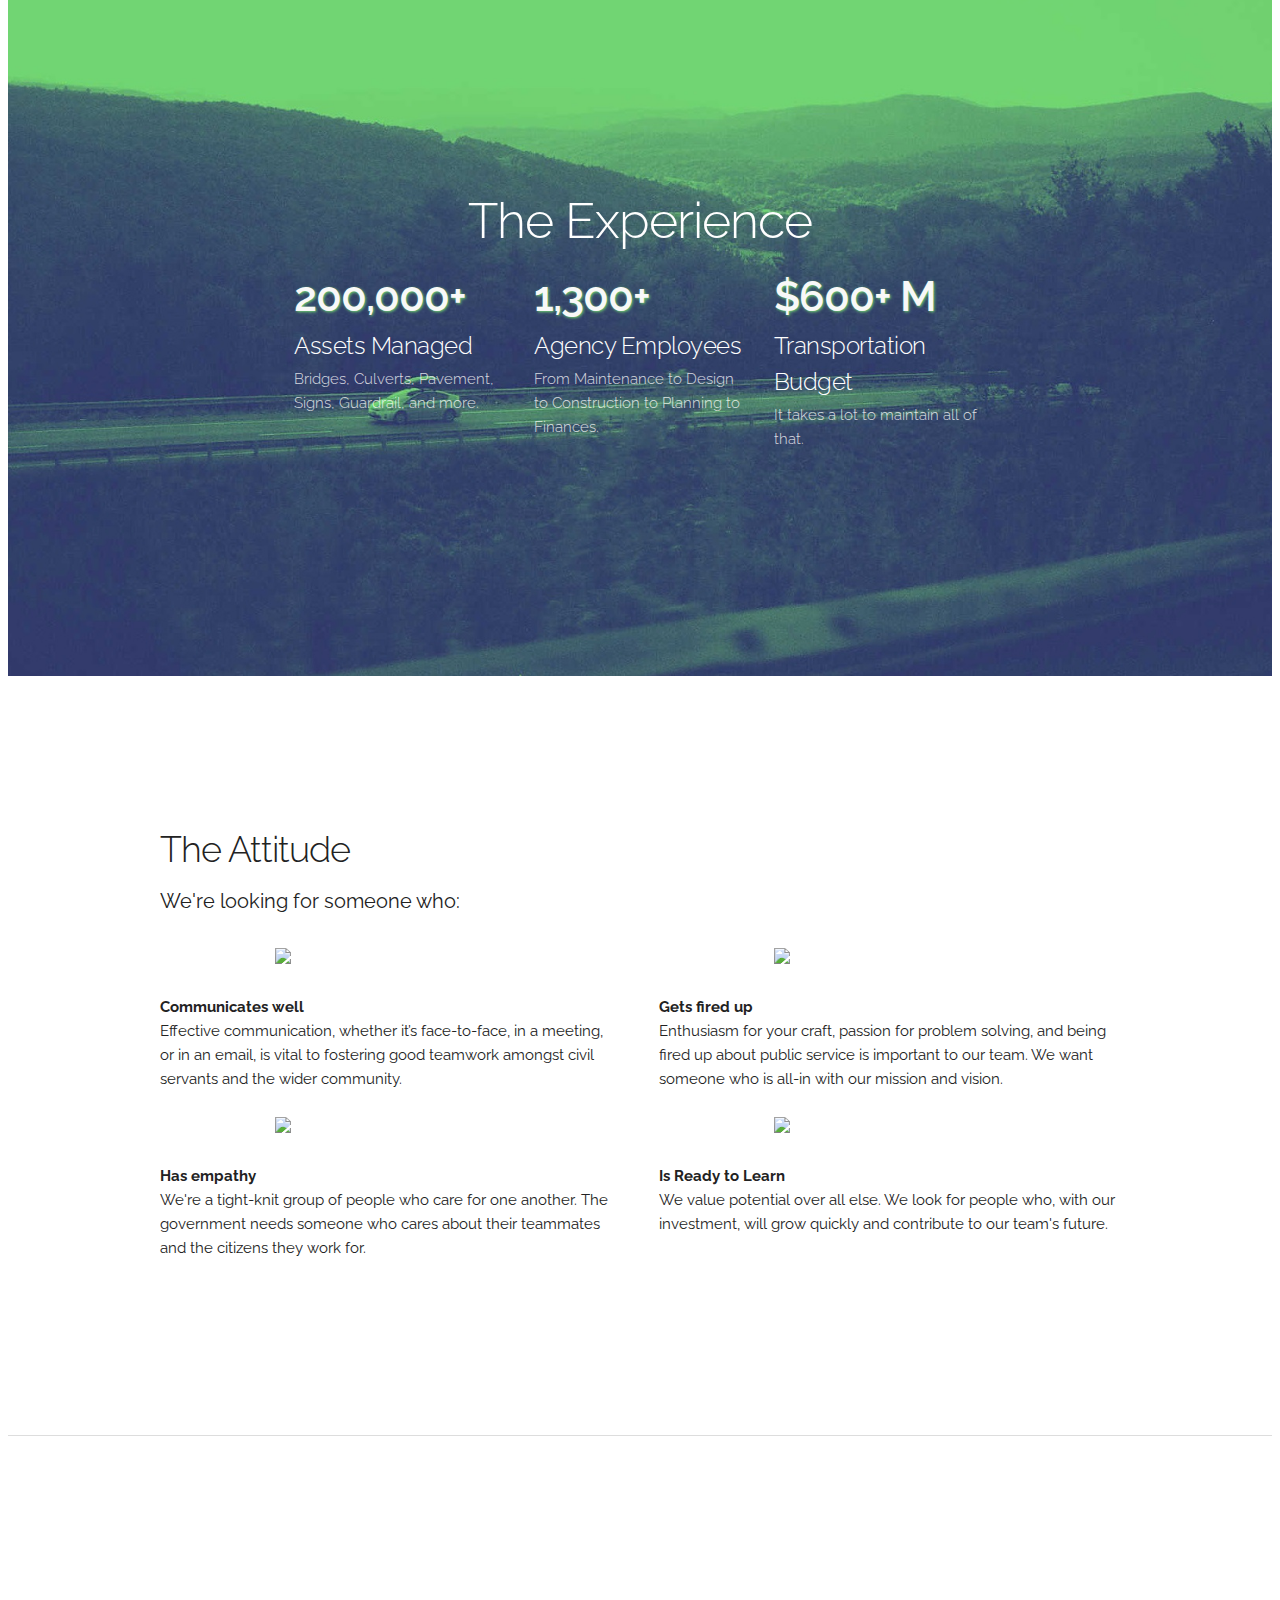
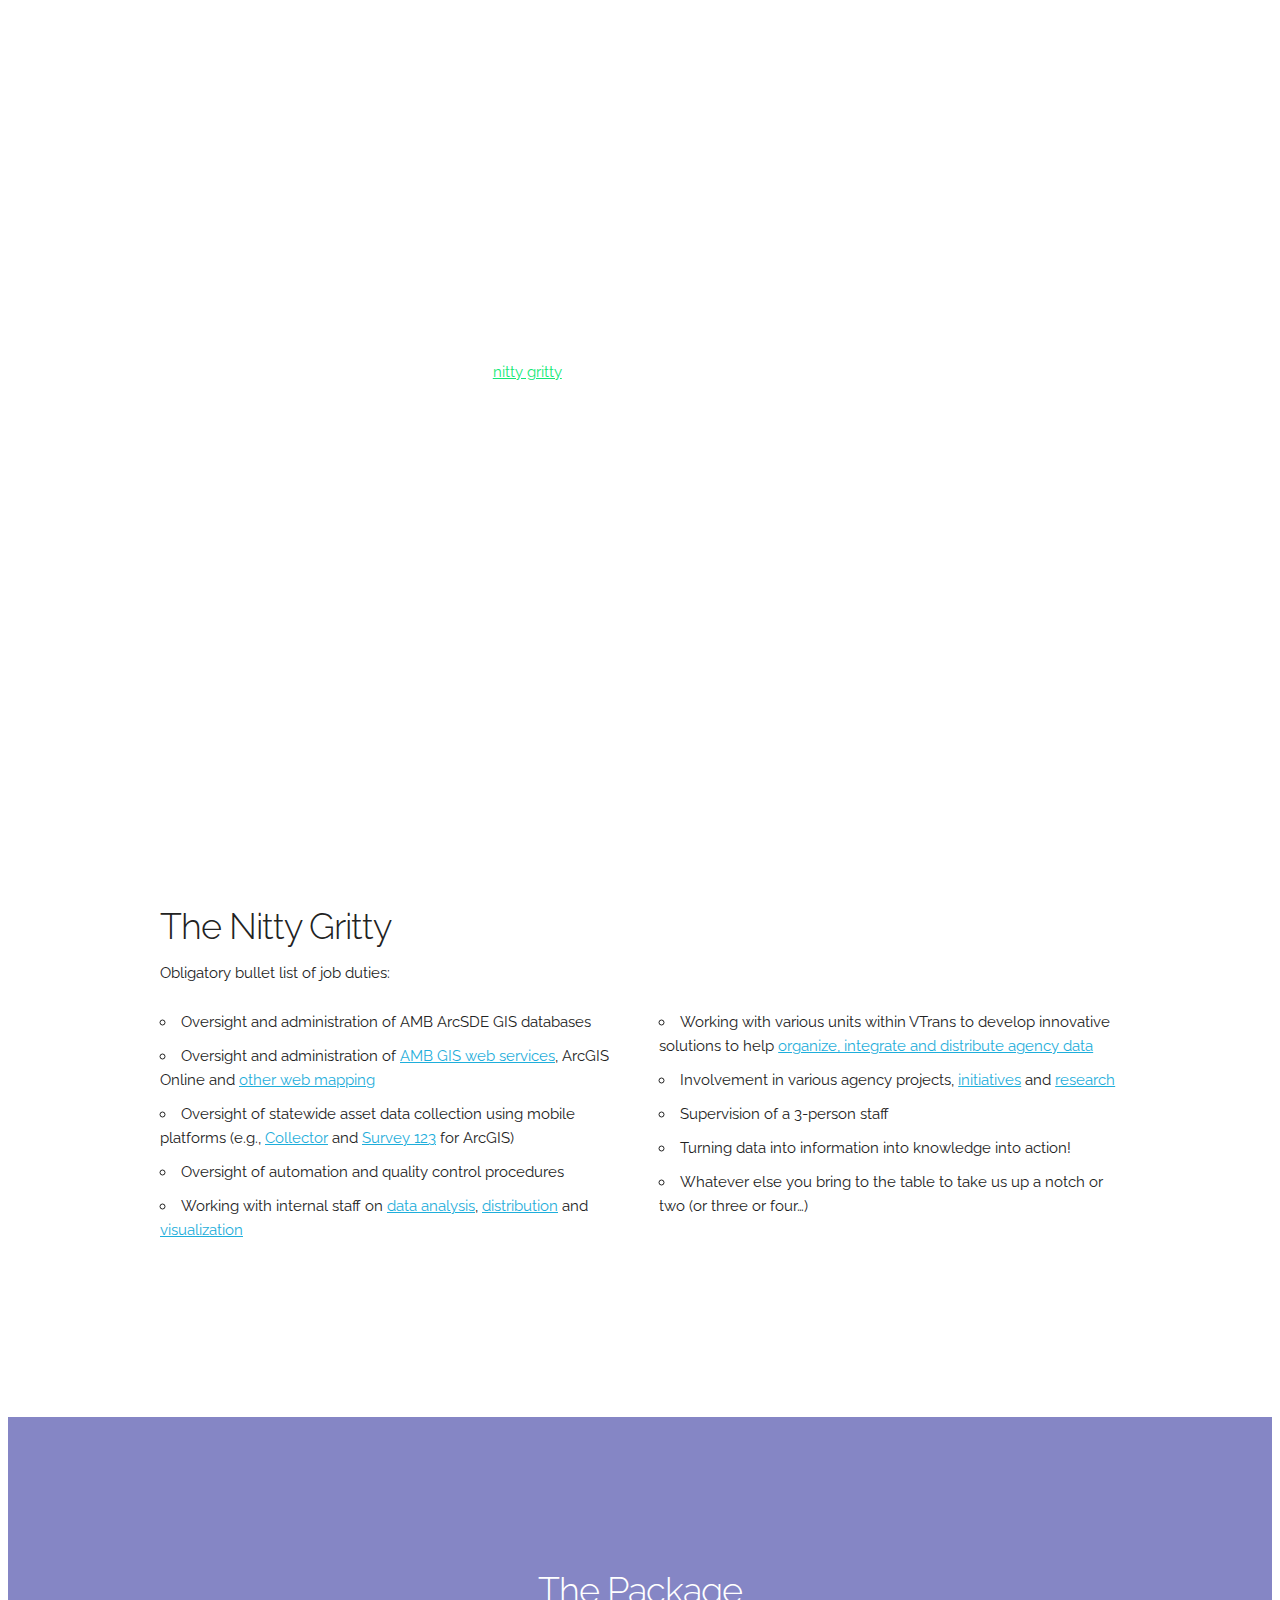
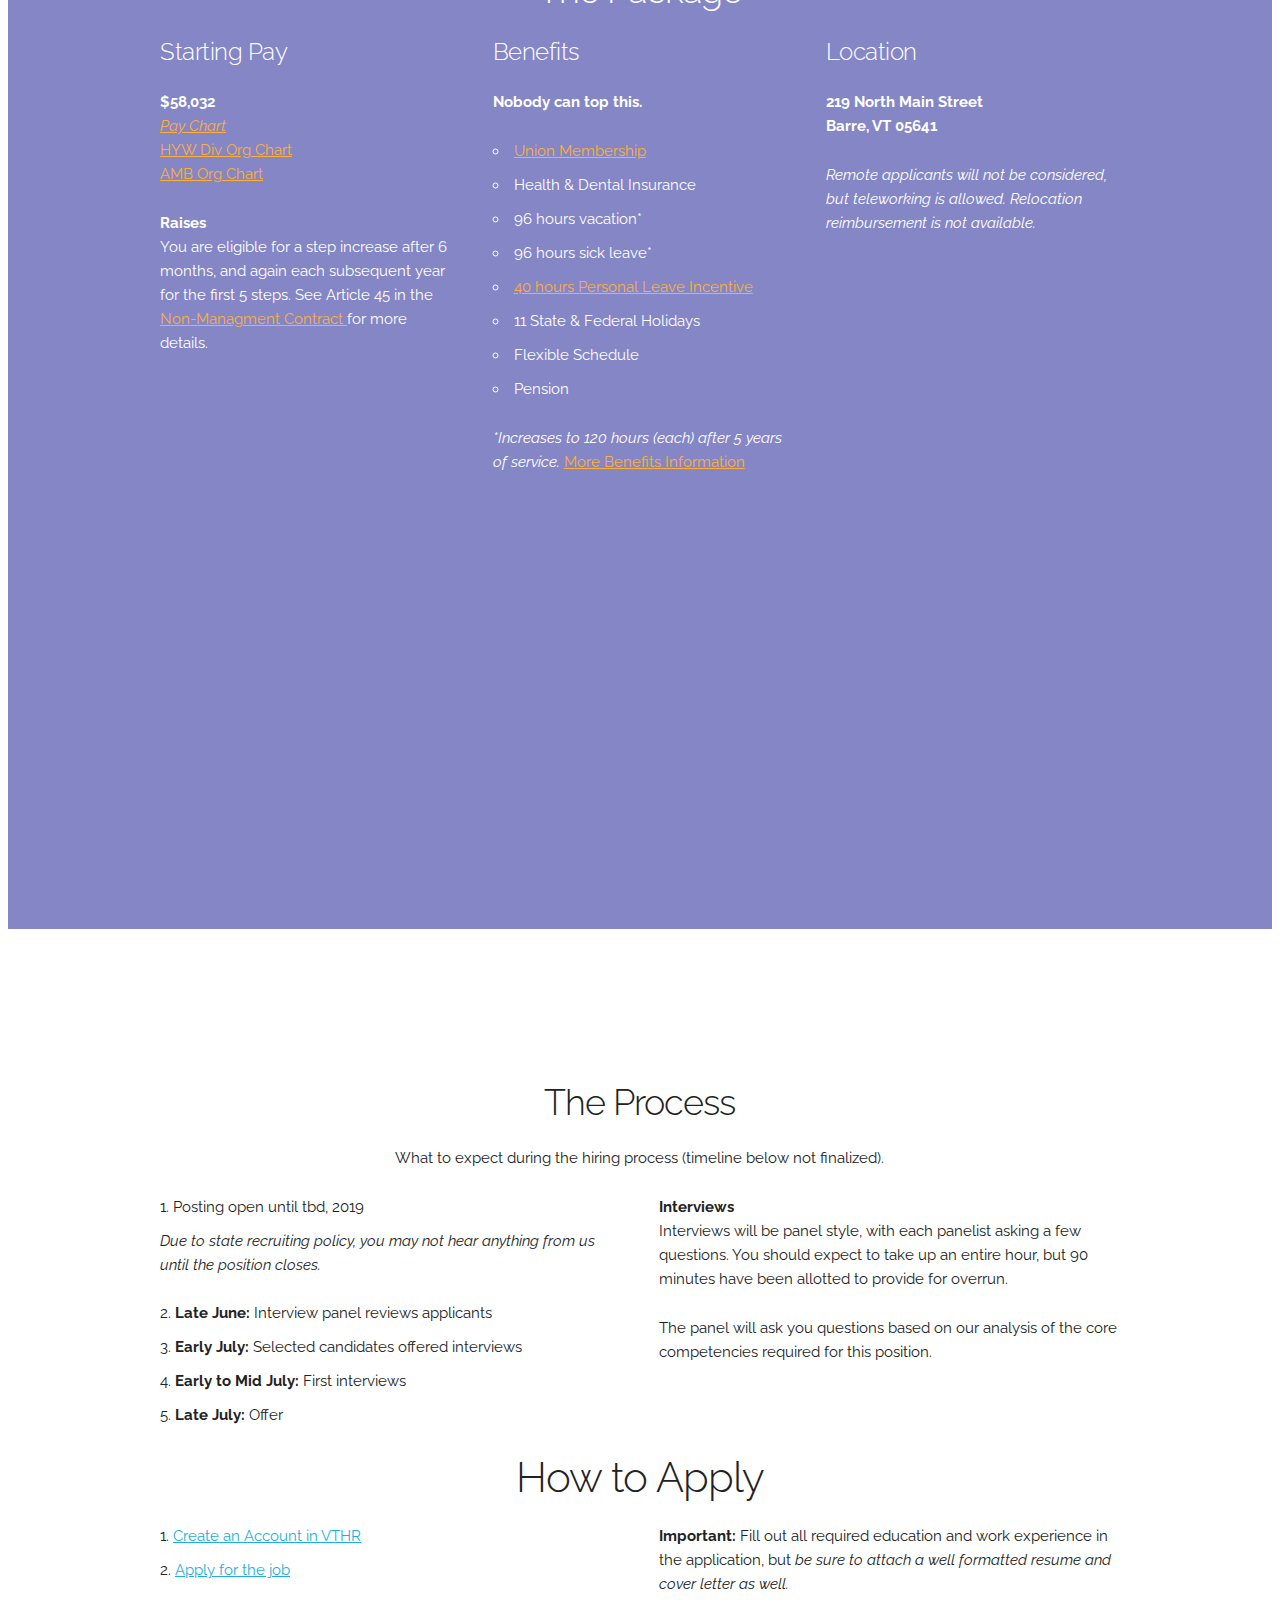
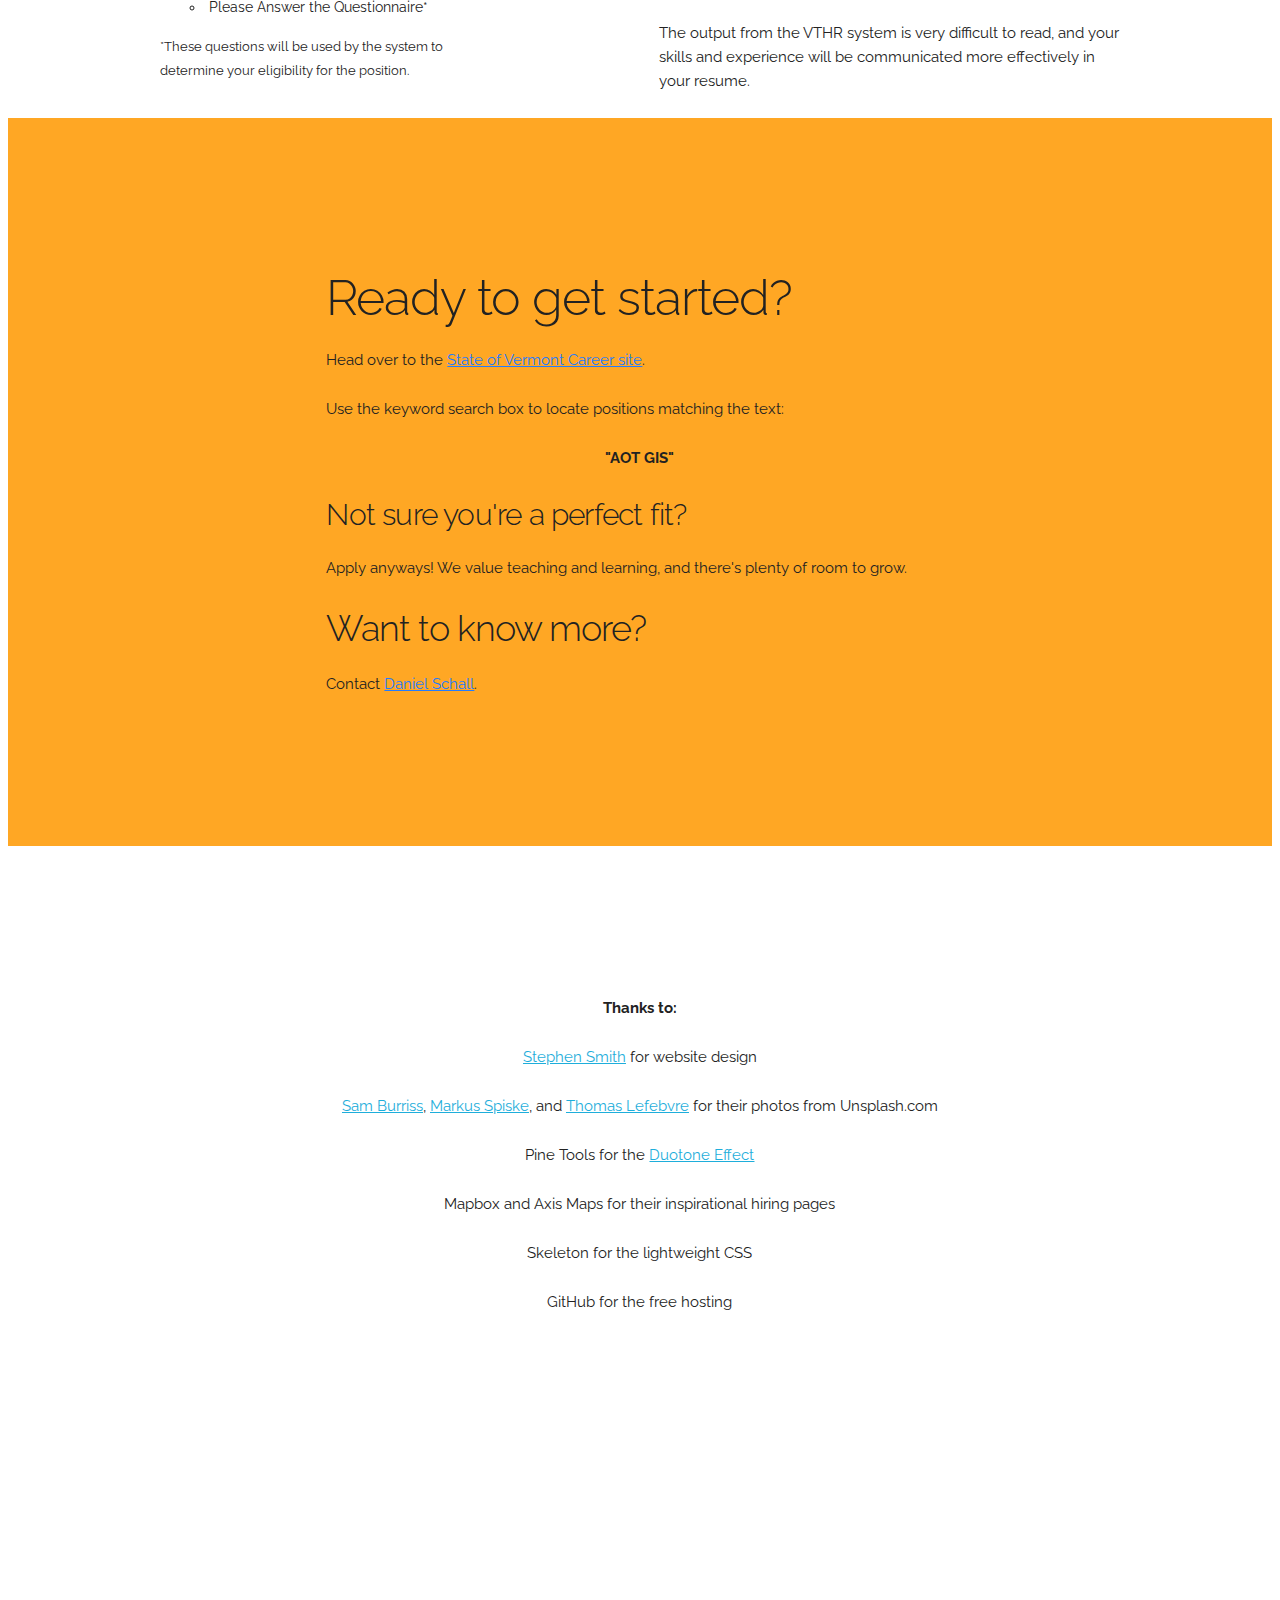
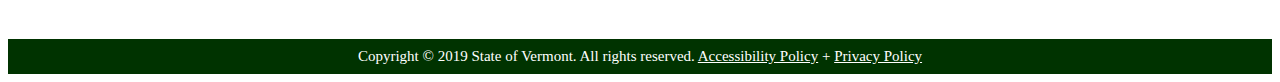
==== commit 130b447b: "minor edits" ====
--- a/index.html
+++ b/index.html
@@ -91,10 +91,10 @@
         <div class="eight columns">
           <h2>The Role</h2>
           <p>
-            We are seeking someone with several years of experience in designing and implementing innovative GIS systems who is interested in helping lead our GIS program into a successful and exciting future! We have a system in place, but you’ll have the latitude to evolve its development moving forward.
-          </p>
-          <p>
-             You will be responsible for the oversight of our statewide data collection initiatives, organization of data storage, and designing avenues for effective data distribution. In steering the overall technical direction of our GIS program, you will lead a team of GIS professionals who are committed to providing the public with the best travelling experience. This is a great opportunity to work with a talented, dynamic team to develop unique data solutions for a broad number of projects and initiatives. We’re involved in mobile data collection, automation and quality control, analysis, database management, systems integrations, and visualization, to name a few… and we’re all ears on what you’d like to bring to the table. We also position ourselves at the cutting edge of transportation research and are actively exploring projects involving artificial intelligence and RFID tag readers. Maybe we can learn about our roads from autonomous vehicles? Let’s find out.
+            We are seeking someone with several years of experience in designing and implementing innovative GIS systems who is interested in helping lead our GIS team into a successful and exciting future! We have a system in place, but you'll have the latitude to evolve its development moving forward. This is a great opportunity to work with a talented, dynamic group of professionals to develop unique data solutions for a broad number of VTrans projects and initiatives.
+          </p>
+          <p>
+             You will be responsible for the oversight of our statewide data collection initiatives, organization of data storage, and designing avenues for effective data distribution. In steering the technical direction of our GIS, you will oversee a team of professionals who are committed to providing the public with the best travelling experience. We're involved in mobile data collection, automation and quality control, analysis, database management, systems integrations, and visualization, to name a few... and we're all ears on what you'd like to bring to the table. We also position ourselves at the cutting edge of transportation research and are actively exploring projects involving artificial intelligence and RFID tag readers. Maybe we can learn about our roads from vehicle telematics? Let's find out.
           </p>
           <p>
             If this sounds like something you’re interested in, please be in touch because we’d love to hear what passion you can bring to help make us better at what we do. VTrans has great opportunities for career growth and offers an excellent work/life balance.
@@ -278,7 +278,8 @@
         <div class="four columns">
           <h5>Starting Pay</h5>
           <p><strong>$58,032</strong> <br>
-            <i><a href="images\Pay_Chart_Annotated_v2.pdf" target="_blank">Pay Chart</a></i></p>
+            <i><a href="images\Pay_Chart_Annotated_v2.pdf" target="_blank">Pay Chart</a></i><br>
+            <a href="images\hwy-fy19.pdf" target="_blank">HYW Div Org Chart</a><br><a href="images\hwy-amb-fy19.pdf" target="_blank">AMB Org Chart</a></p>
           <p><strong>Raises</strong><br> You are eligible for a step increase after 6 months, and again each subsequent year for the first 5 steps. See Article 45 in the
             <a href="https://humanresources.vermont.gov/sites/humanresources/files/documents/DHR-Non-Management_Contract_19_20.pdf" target="_blank">
               Non-Managment Contract
@@ -321,158 +322,163 @@
       </div>
     </div>
   </div>
-<div class="section hiring-alt">
-  <div class="container">
-    <div class="row">
-      <div class="eight columns offset-by-two">
-        <div class="center">
-          <h3>The Process</h3>
-          <p>What to expect during the hiring process.</p>
-        </div>
-      </div>
-    </div>
-    <div class="row">
-      <div class="six columns">
-        <ol>
-          <li>Posting open until June 21, 2019</li>
-          <em>
-            Due to state recruiting policy, you may not hear anything from us until
-            the position closes.
-          </em>
-          <br><br>
-          <li><strong>Late June:</strong> Interview panel reviews applicants</li>
-          <li><strong>Early July:</strong> Selected candidates offered interviews</li>
-          <li><strong>Early to Mid July:</strong> First interviews</li>
-          <li><strong>Late July:</strong> Offer</li>
-        </ol>
-      </div>
-      <div class="six columns">
-        <strong>Interviews</strong>
-        <p>
-          Interviews will be panel style, with each panelist asking a few questions.
-          You should expect to take up an entire hour, but 90 minutes have been
-          allotted to provide for overrun.
-        </p>
-        <p>
-          The panel will ask you questions based on our analysis of the
-          core competencies required for this position.
-        </p>
-      </div>
-    </div>
-    <div class="row">
-      <div class="six columns offset-by-three center">
-        <h2>How to Apply</h2>
-      </div>
-    </div>
-    <div class="row">
-      <div class="six columns">
-        <ol>
-          <li><a href="https://www.youtube.com/watch?v=fQPN-WdopAk&feature=youtu.be" target="_blank">Create an Account in VTHR</a> </li>
-          <li><a href="https://humanresources.vermont.gov/sites/humanresources/files/documents/C101%20User%20Guide%20-%20External%20Candidates.pdf" target="_blank">Apply for the job</a> </li>
-          <ul>
-            <li>Please Answer the Questionnaire*</li>
-          </ul>
-          <p>
-            <small>
-            *These questions will be used by the system to <br>determine your eligibility for
-            the position.
-            </small>
-          </p>
-        </ol>
-      </div>
-      <div class="six columns">
-        <p>
-          <strong>Important:</strong> Fill out all required education and work experience
-          in the application, but <em>be sure to attach a well formatted resume and cover letter as well.</em>
-        </p>
-        <p>
-          The output from the VTHR system is very difficult to read, and your skills and experience
-          will be communicated more effectively in your resume.
-        </p>
-      </div>
-    </div>
-    <!-- <div class="row">
-      <div class="title center">
-        <h4>TODO: Job Posting Document</h4>
-      </div>
-      <div class="ten columns offset-by-one center">
-        <a href="documents\AOT GIS Professional IV updated.docx" target="_blank">
-        <img src="images\document.svg" alt="" class="doc-icon">
-        <br>
-        <small>AOT GIS Professional IV Job Posting</small>
-      </a>
-      </div>
-    </div>
-  </div> -->
-</div>
-  <div class="section apply-alt" id="apply">
-    <div class="container">
-      <div class="row">
-        <div class="eight columns offset-by-two">
-        <h1>Ready to get started?</h1>
-        <p>
-          Head over to the <a href="https://careers.vermont.gov/" target="_blank">State of Vermont Career site</a>.
-        </p>
-        <p>
-          Use the keyword search box to locate positions matching the text:
-        </p>
-        <p class="center"><strong>"AOT GIS"</strong> </p>
-        <h4>Not sure you're a perfect fit?</h4>
-        <p>
-          Apply anyways! We value teaching and learning, and there's plenty of room to grow.
-        </p>
-        <h3>Want to know more?</h3> Contact <a href="mailto:daniel.schall@vermont.gov">Daniel Schall</a>.
-      </div>
-    </div>
-    </div>
-  </div>
-
-  <div class="section footer-alt">
-    <div class="container">
-      <div class="row">
-        <div class="ten columns offset-by-one center">
-          <strong>Thanks to:</strong>
-          <p>
-            <a href="https://unsplash.com/photos/vkHkVBgmA4k/share" target="_blank">Sam Burriss</a>,
-            <a href="https://unsplash.com/photos/8OyKWQgBsKQ" target="_blank">Markus Spiske</a>, and
-            <a href="https://unsplash.com/photos/an92Mth-ExE" target="_blank">Thomas Lefebvre</a>
-            for their photos from Unsplash.com
-          </p>
-          <p>
-            Pine Tools for the <a href="http://pinetools.com/duotone-effect-spotify" target="_blank">Duotone Effect</a>
-          </p>
-          <p>
-            Mapbox and Axis Maps for their inspirational hiring pages.
-          </p>
-          <p>
-            Skeleton for the lightweight CSS
-          </p>
-          <p>
-            GitHub for the free hosting
-          </p>
-        </div>
-      </div>
-    </div>
-  </div>
-  <div class="footer-state">
-    Copyright © 2019 State of Vermont. All rights reserved. <a href="https://www.vermont.gov/policies/accessibility" target="_blank">Accessibility Policy</a> + <a href="https://www.vermont.gov/policies/privacy" target="_blank">Privacy Policy</a>
-  </div>
+	<div class="section hiring-alt">
+	  <div class="container">
+	    <div class="row">
+	      <div class="eight columns offset-by-two">
+	        <div class="center">
+	          <h3>The Process</h3>
+	          <p>What to expect during the hiring process (timeline below not finalized).</p>
+	        </div>
+	      </div>
+	    </div>
+	    <div class="row">
+	      <div class="six columns">
+	        <ol>
+	          <li>Posting open until tbd, 2019</li>
+	          <em>
+	            Due to state recruiting policy, you may not hear anything from us until
+	            the position closes.
+	          </em>
+	          <br><br>
+	          <li><strong>Late June:</strong> Interview panel reviews applicants</li>
+	          <li><strong>Early July:</strong> Selected candidates offered interviews</li>
+	          <li><strong>Early to Mid July:</strong> First interviews</li>
+	          <li><strong>Late July:</strong> Offer</li>
+	        </ol>
+	      </div>
+	      <div class="six columns">
+	        <strong>Interviews</strong>
+	        <p>
+	          Interviews will be panel style, with each panelist asking a few questions.
+	          You should expect to take up an entire hour, but 90 minutes have been
+	          allotted to provide for overrun.
+	        </p>
+	        <p>
+	          The panel will ask you questions based on our analysis of the
+	          core competencies required for this position.
+	        </p>
+	      </div>
+	    </div>
+	    <div class="row">
+	      <div class="six columns offset-by-three center">
+	        <h2>How to Apply</h2>
+	      </div>
+	    </div>
+	    <div class="row">
+	      <div class="six columns">
+	        <ol>
+	          <li><a href="https://www.youtube.com/watch?v=fQPN-WdopAk&feature=youtu.be" target="_blank">Create an Account in VTHR</a> </li>
+	          <li><a href="https://humanresources.vermont.gov/sites/humanresources/files/documents/C101%20User%20Guide%20-%20External%20Candidates.pdf" target="_blank">Apply for the job</a> </li>
+	          <ul>
+	            <li>Please Answer the Questionnaire*</li>
+	          </ul>
+	          <p>
+	            <small>
+	            *These questions will be used by the system to <br>determine your eligibility for
+	            the position.
+	            </small>
+	          </p>
+	        </ol>
+	      </div>
+	      <div class="six columns">
+	        <p>
+	          <strong>Important:</strong> Fill out all required education and work experience
+	          in the application, but <em>be sure to attach a well formatted resume and cover letter as well.</em>
+	        </p>
+	        <p>
+	          The output from the VTHR system is very difficult to read, and your skills and experience
+	          will be communicated more effectively in your resume.
+	        </p>
+	      </div>
+	    </div>
+	    <!-- <div class="row">
+	      <div class="title center">
+	        <h4>TODO: Job Posting Document</h4>
+	      </div>
+	      <div class="ten columns offset-by-one center">
+	        <a href="documents\AOT GIS Professional IV updated.docx" target="_blank">
+	        <img src="images\document.svg" alt="" class="doc-icon">
+	        <br>
+	        <small>AOT GIS Professional IV Job Posting</small>
+	      </a>
+	      </div>
+	    </div>
+	  </div> -->
+	</div>
+	  <div class="section apply-alt" id="apply">
+	    <div class="container">
+	      <div class="row">
+	        <div class="eight columns offset-by-two">
+	        <h1>Ready to get started?</h1>
+	        <p>
+	          Head over to the <a href="https://careers.vermont.gov/" target="_blank">State of Vermont Career site</a>.
+	        </p>
+	        <p>
+	          Use the keyword search box to locate positions matching the text:
+	        </p>
+	        <p class="center"><strong>"AOT GIS"</strong> </p>
+	        <h4>Not sure you're a perfect fit?</h4>
+	        <p>
+	          Apply anyways! We value teaching and learning, and there's plenty of room to grow.
+	        </p>
+	        <h3>Want to know more?</h3> Contact <a href="mailto:daniel.schall@vermont.gov">Daniel Schall</a>.
+	      </div>
+	    </div>
+	    </div>
+	  </div>
+
+	  <div class="section footer-alt">
+	    <div class="container">
+	      <div class="row">
+	        <div class="ten columns offset-by-one center">
+	          <strong>Thanks to:</strong>
+	          <p></p>
+	          <p>
+	          	<a href="https://mapsmith.net/" target="_blank">Stephen Smith</a> for website design 
+	          </p>
+	          <p>
+	            <a href="https://unsplash.com/photos/vkHkVBgmA4k/share" target="_blank">Sam Burriss</a>,
+	            <a href="https://unsplash.com/photos/8OyKWQgBsKQ" target="_blank">Markus Spiske</a>, and
+	            <a href="https://unsplash.com/photos/an92Mth-ExE" target="_blank">Thomas Lefebvre</a>
+	            for their photos from Unsplash.com
+	          </p>
+	          <p>
+	            Pine Tools for the <a href="http://pinetools.com/duotone-effect-spotify" target="_blank">Duotone Effect</a>
+	          </p>
+	          <p>
+	            Mapbox and Axis Maps for their inspirational hiring pages
+	          </p>
+	          <p>
+	            Skeleton for the lightweight CSS
+	          </p>
+	          <p>
+	            GitHub for the free hosting
+	          </p>
+	        </div>
+	      </div>
+	    </div>
+	  </div>
+	</div>
+	<div class="footer-state">
+	  Copyright © 2019 State of Vermont. All rights reserved. <a href="https://www.vermont.gov/policies/accessibility" target="_blank">Accessibility Policy</a> + <a href="https://www.vermont.gov/policies/privacy" target="_blank">Privacy Policy</a>
+	</div>
   <script>
 
   var randStyle = Math.floor(Math.random()*3);
 
   switch(randStyle) {
     case 0:
-      backgroundMap = 'mapbox://styles/vtransparency/cj94vk2ob0cyn2rt2x9yi4hon'
+      backgroundMap = 'mapbox://styles/vtransparency/cj94vk2ob0cyn2rt2x9yi4hon';
       break;
     case 1:
-      backgroundMap = 'mapbox://styles/vtransparency/cj94vjnsi0d3a2sl1i9ufxlqj'
+      backgroundMap = 'mapbox://styles/vtransparency/cj94vjnsi0d3a2sl1i9ufxlqj';
       break;
     case 2:
-      backgroundMap = 'mapbox://styles/vtransparency/cj94vizzl0d052rknwxzgdfxw'
+      backgroundMap = 'mapbox://styles/vtransparency/cj94vizzl0d052rknwxzgdfxw';
       break;
     case 3:
-      backgroundMap = 'mapbox://styles/vtransparency/cj95q6kkt6fqw2sown9bcqy09'
+      backgroundMap = 'mapbox://styles/vtransparency/cj95q6kkt6fqw2sown9bcqy09';
       break;
   }
 
--- a/css/custom.css
+++ b/css/custom.css
@@ -70,6 +70,10 @@
   background-position: center;
 }
 
+.categories a {
+  color: #11e976;
+}
+
 .legalese {
   text-align: left;
   /*margin-left: 5%;*/
@@ -83,10 +87,6 @@
 .tasks {
   background-color: #FFA724;
 }
-
-/*.nitty-gritty {
-  background-color: #8586C5;
-}*/
 
 .hiring {
   background-color: #94F9FF;
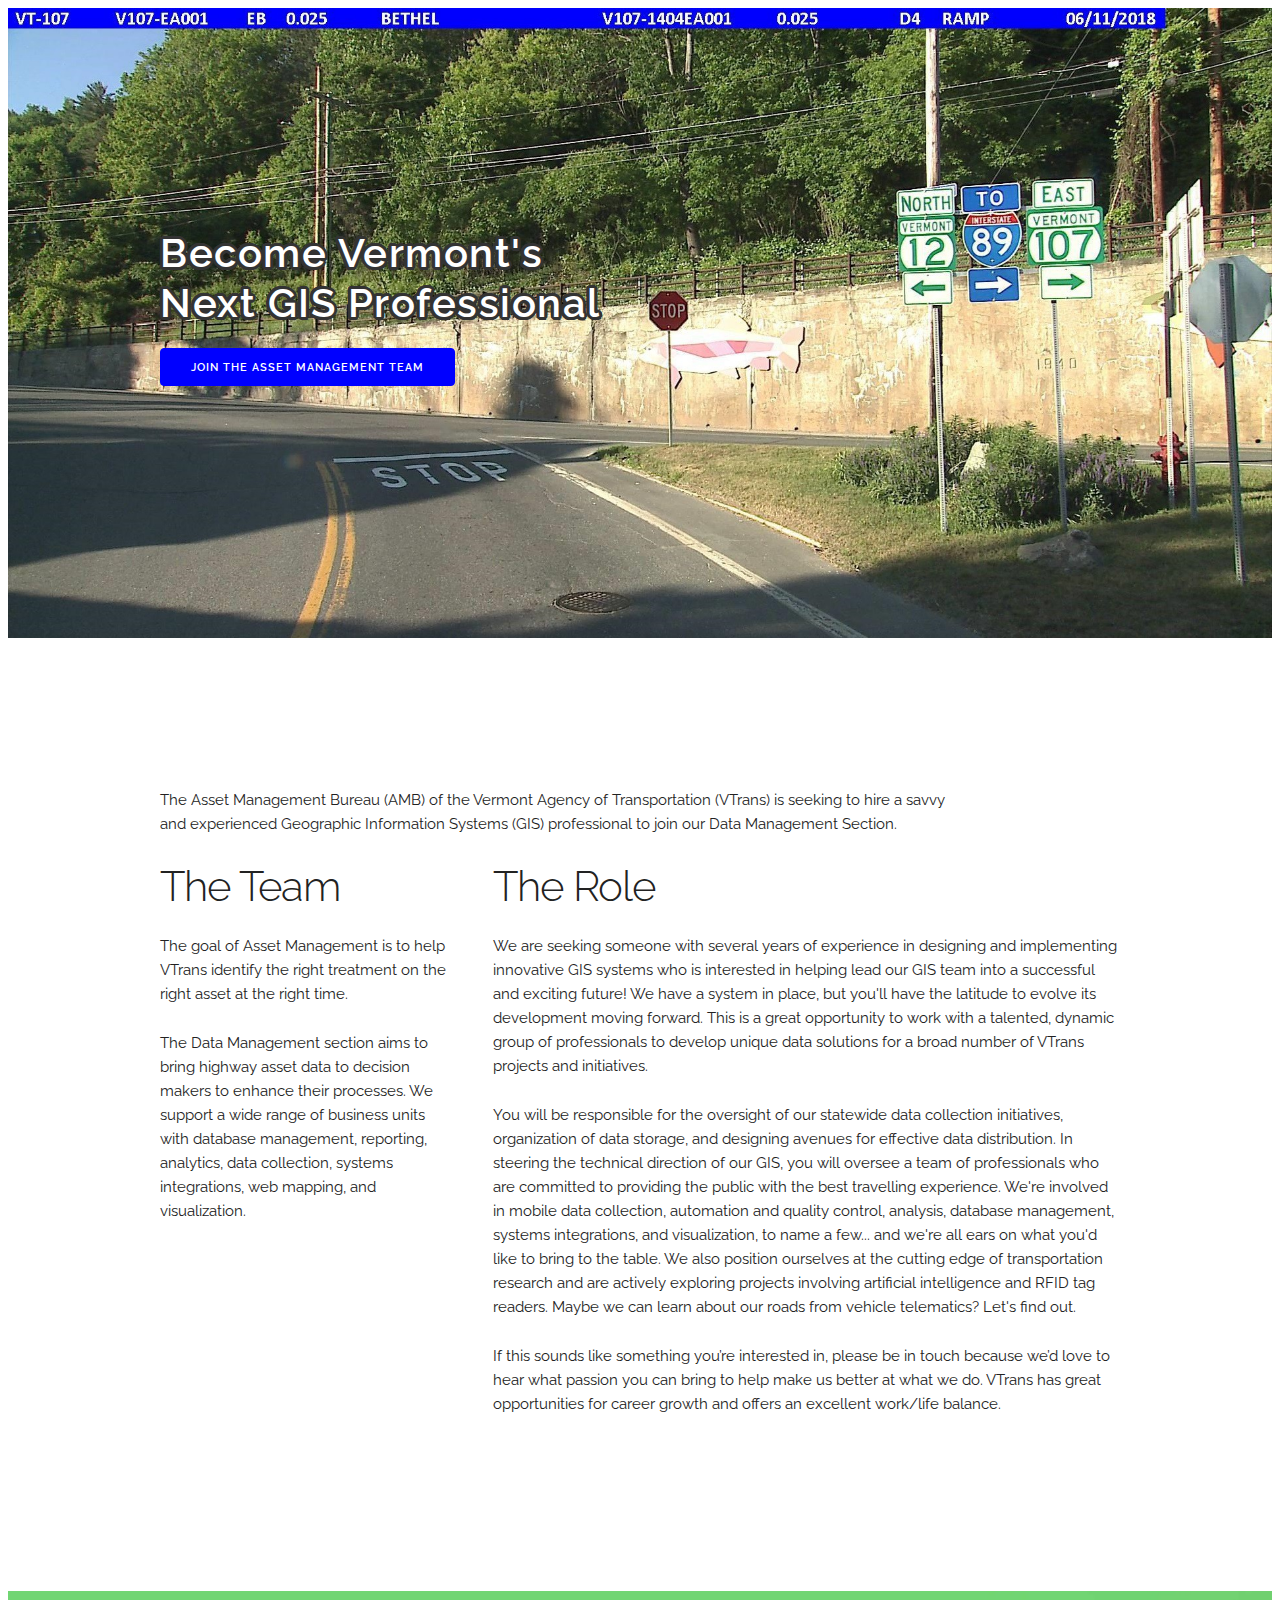
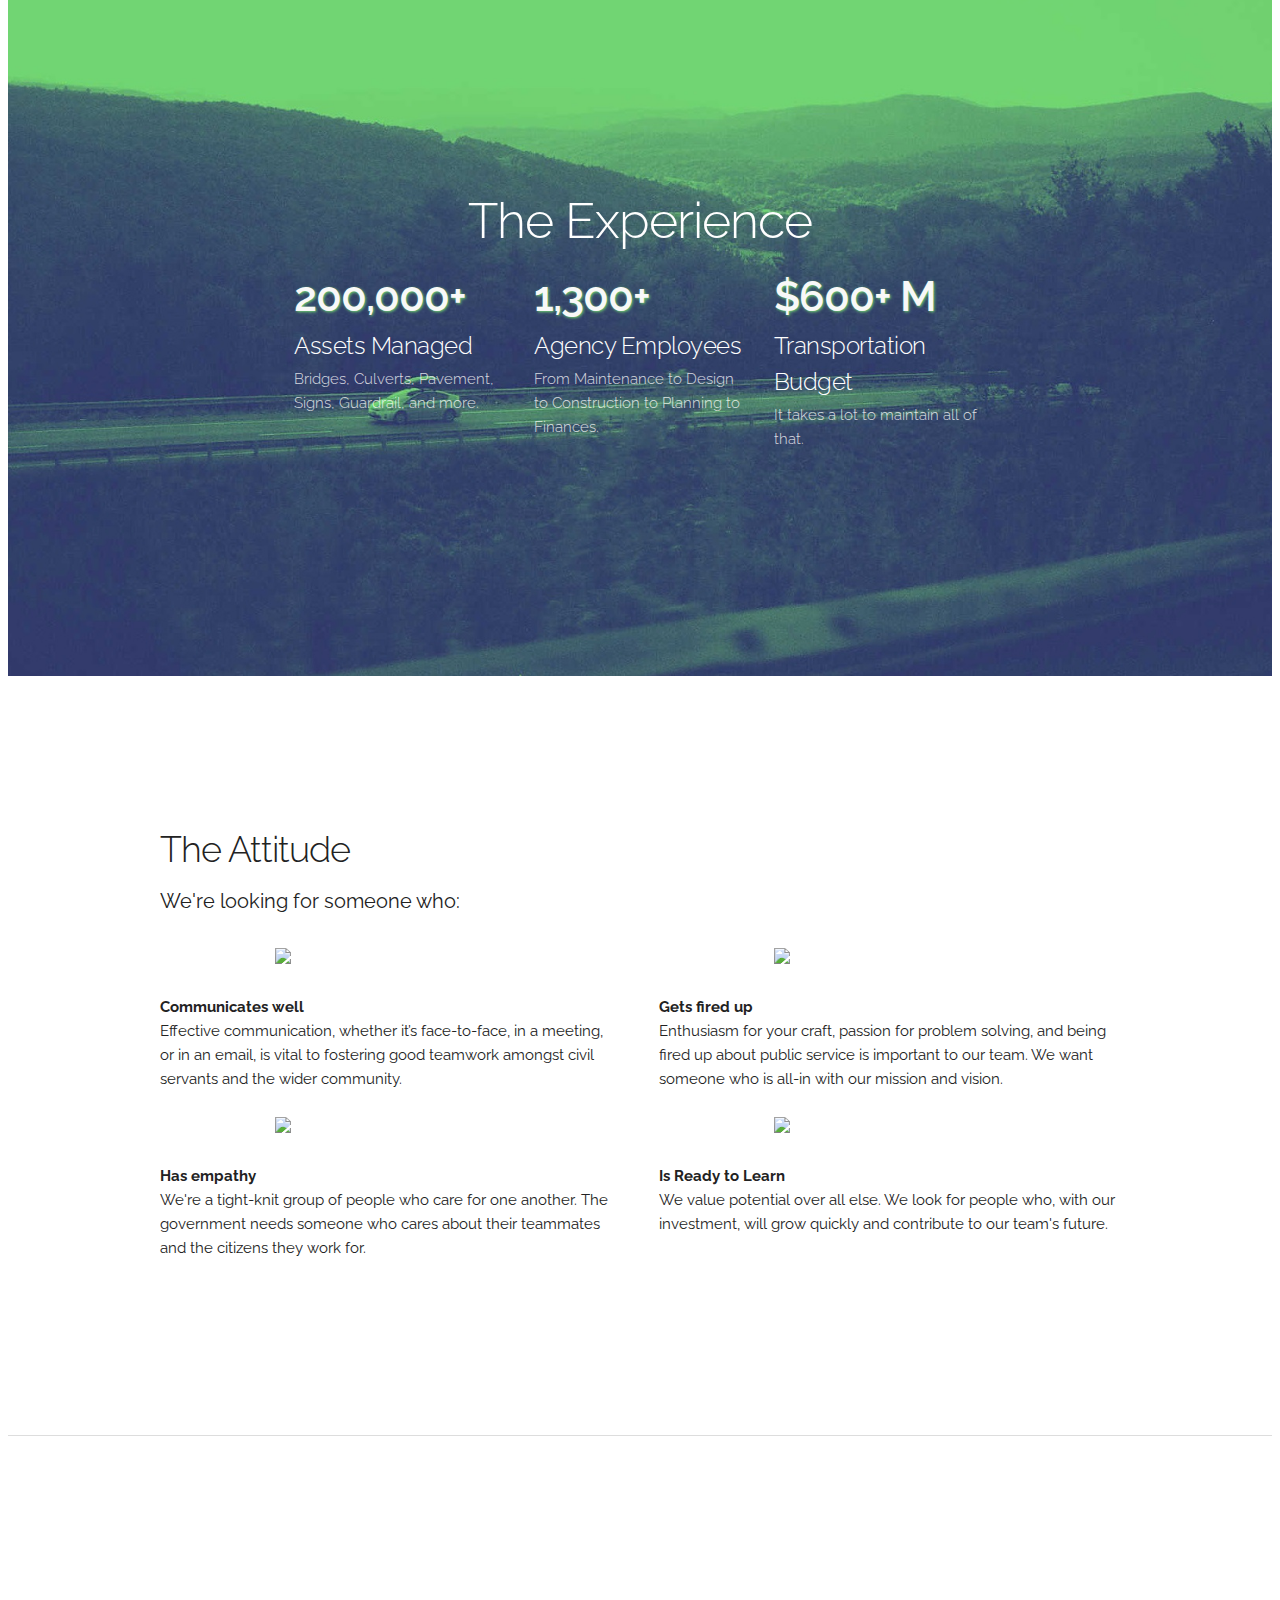
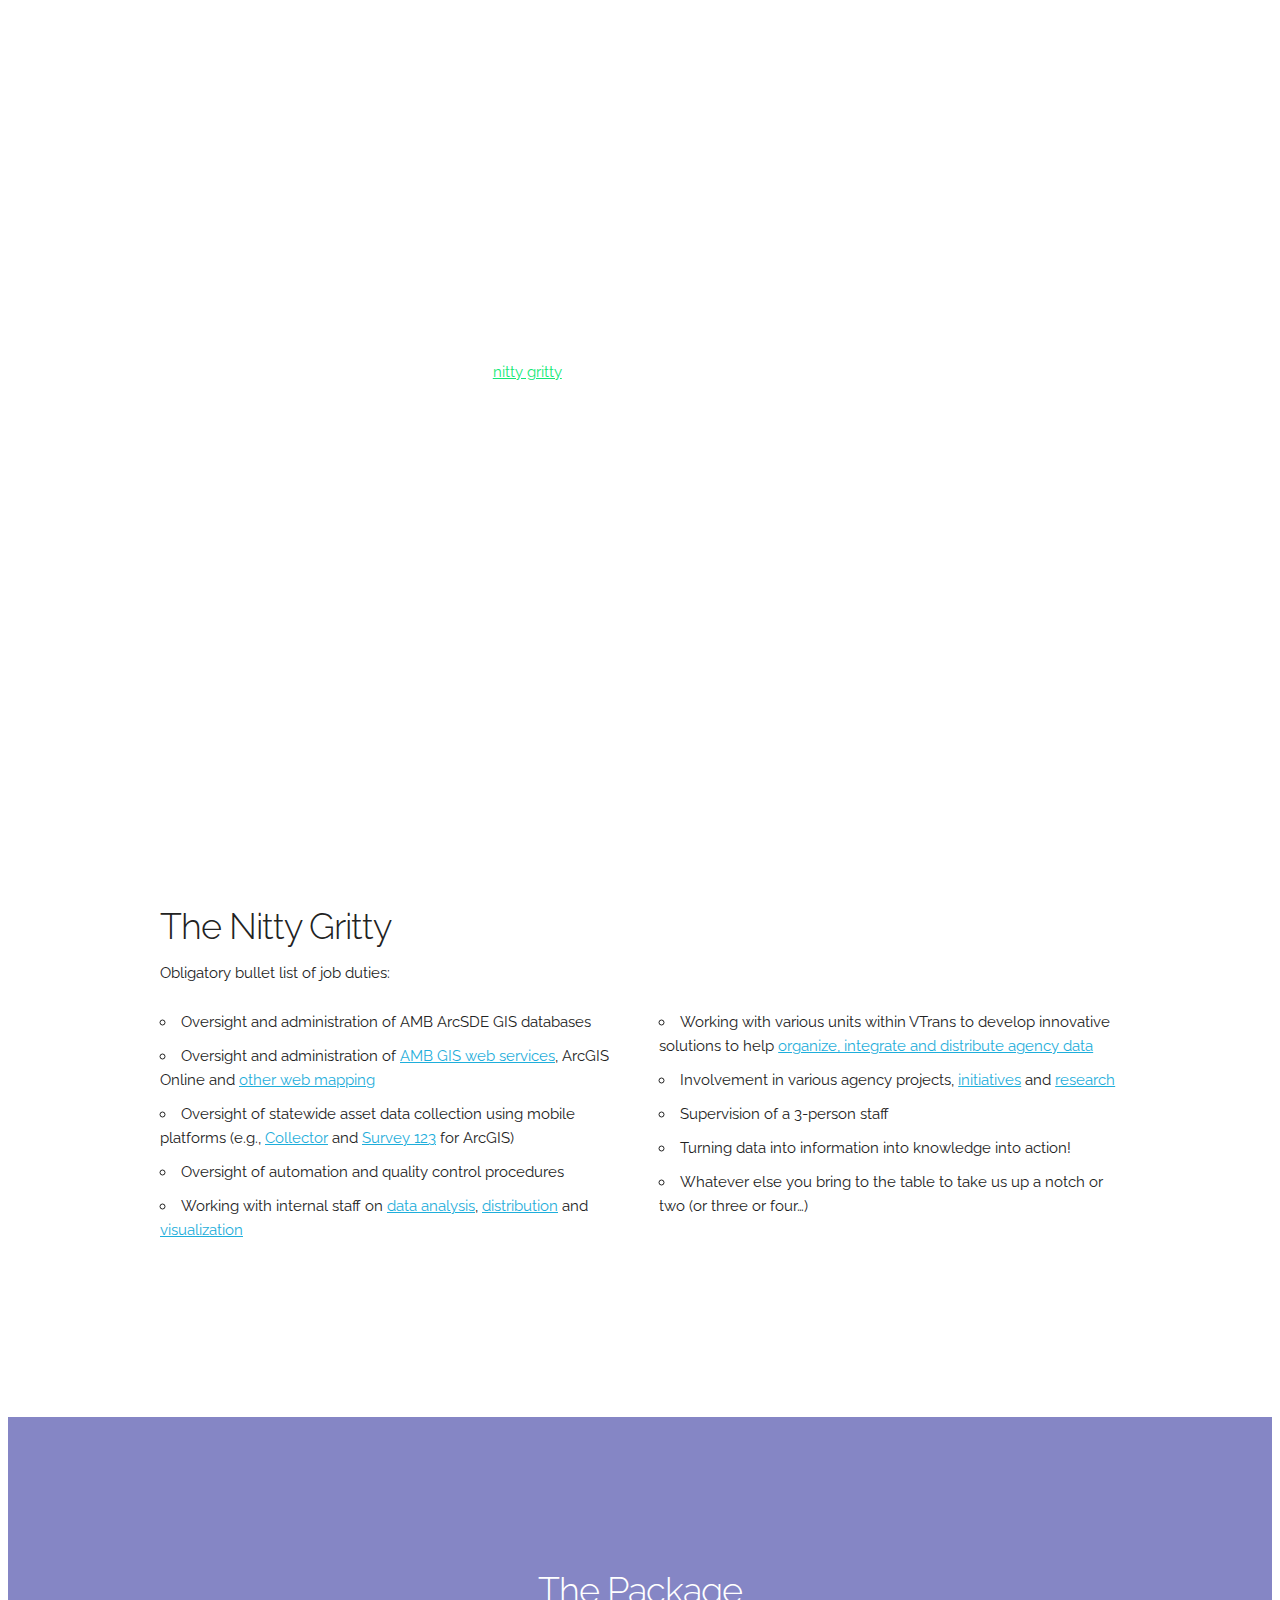
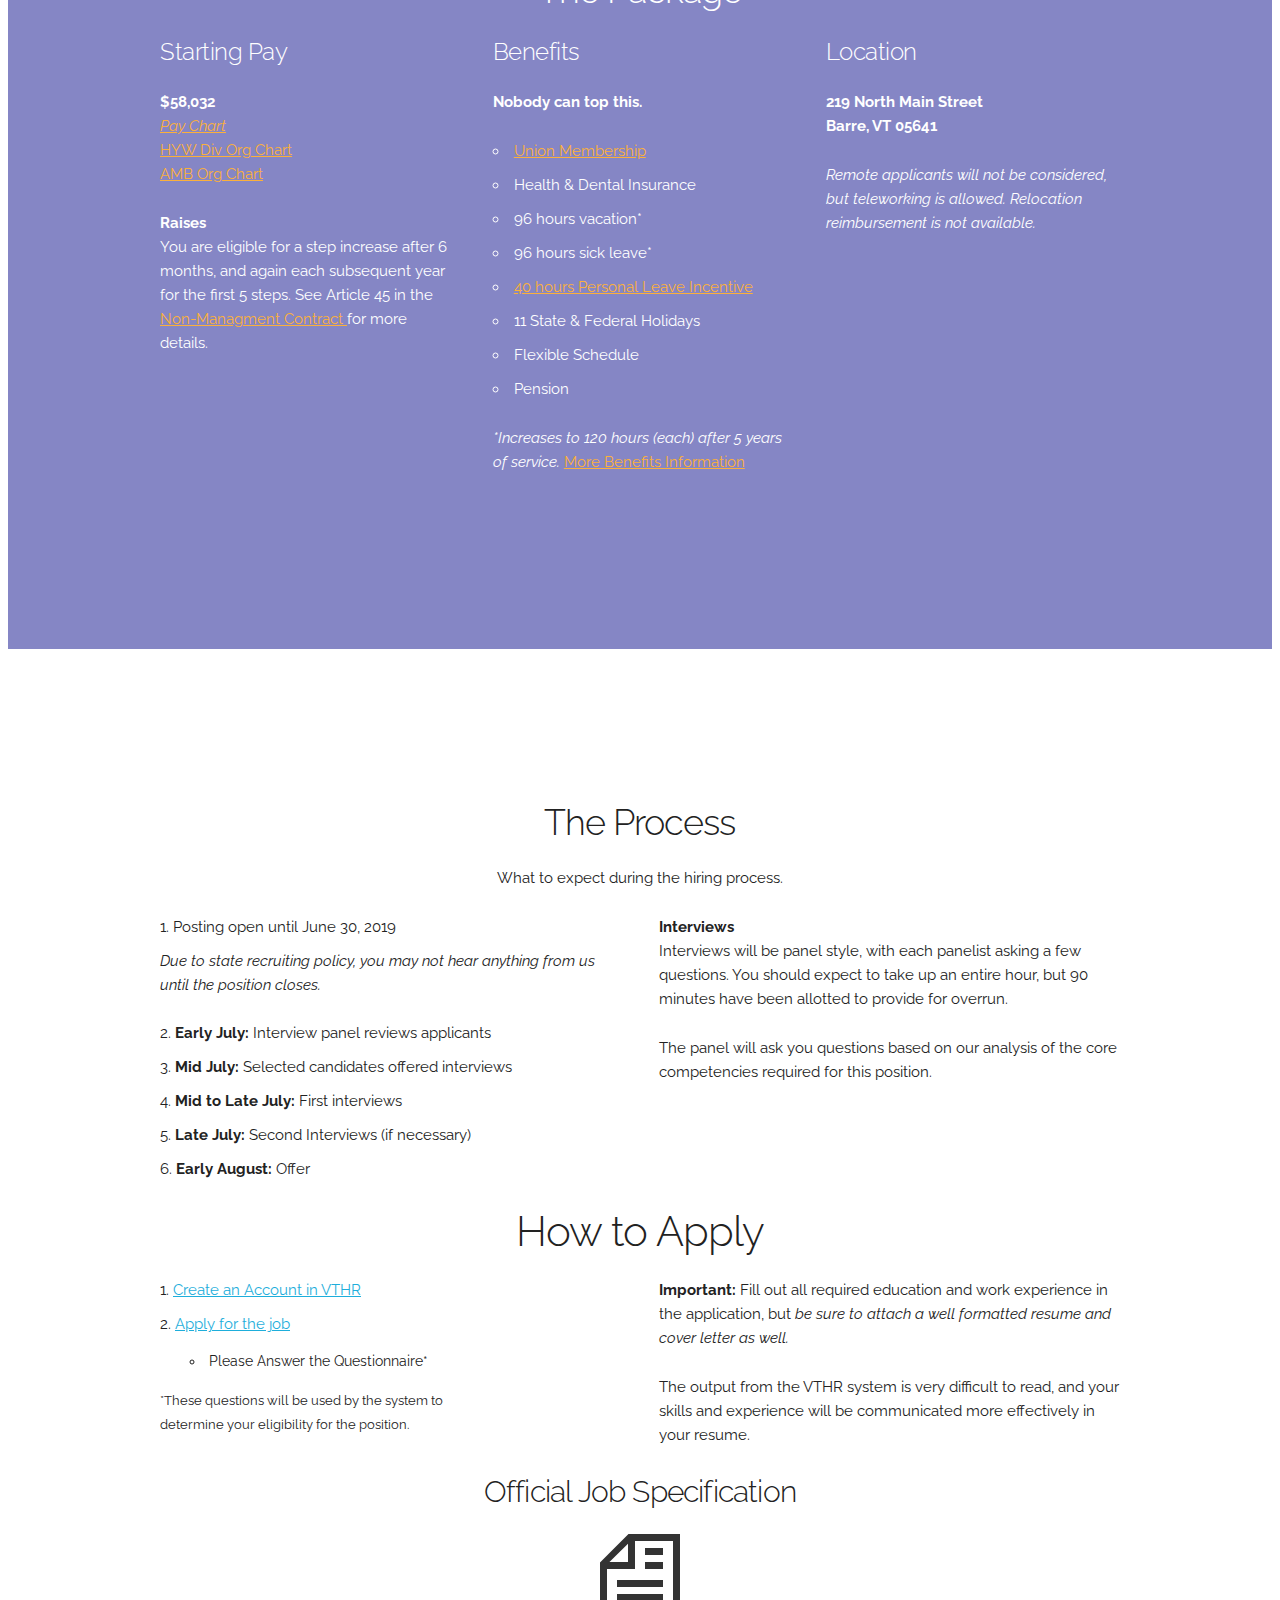
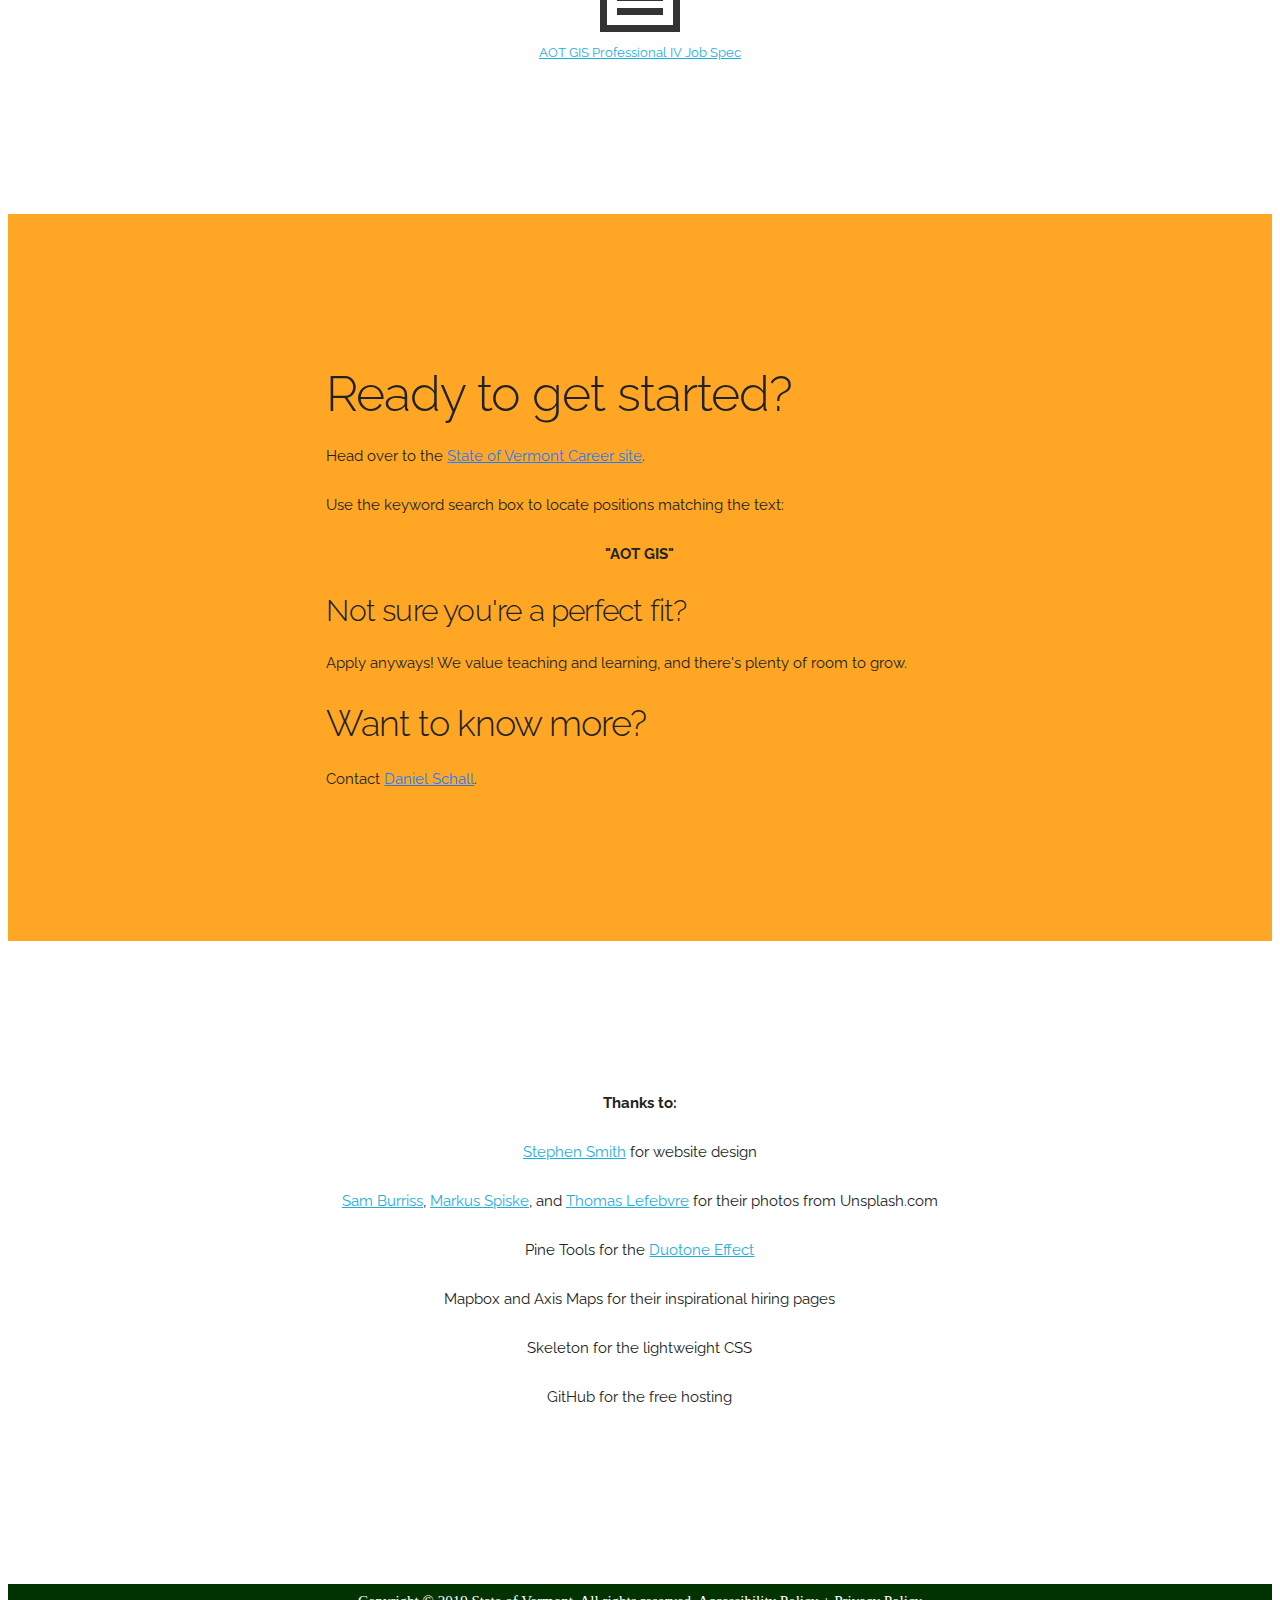
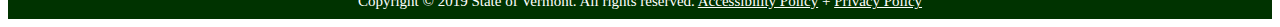
==== commit b94292e6: "timeline finalized, hide map" ====
--- a/index.html
+++ b/index.html
@@ -34,16 +34,6 @@
   –––––––––––––––––––––––––––––––––––––––––––––––––– -->
   <link rel="icon" type="image/vnd.microsoft.icon" href="images/favicon.ico">
 
-  <script type="text/javascript">
-    // Hiring smart people
-    // if (typeof console !== 'undefined' && typeof console.log === 'function' && !window.test) {
-    //   console.log(
-    //     '\r\n%c                     *      .--.\r\n%c                           \/ \/  `\r\n%c          +               | |\r\n%c                 \'         \\ \\__,\r\n%c             *          +   \'--\'  *\r\n%c                 +   \/\\\r\n%c    +              .\'  \'.   *\r\n%c           *      \/======\\      +\r\n%c                 ;:.  _   ;\r\n%c                 |:. (_)  |\r\n%c                 |:.  _   |\r\n%c       +         |:. (_)  |          *\r\n%c                 ;:.      ;\r\n%c               .\' \\:.    \/ `.\r\n%c              \/ .-\'\':._.\'`-. \\\r\n%c              |\/    \/||\\    \\|\r\n%c            _..--\"\"\"````\"\"\"--.._\r\n%c      _.-\'``                    ``\'-._\r\n%c    -\'         %cHello, explorer%c        \'-\r\n%c' +
-    //     '\n       Curious? daniel.schall@vermont.gov',
-    //     'color:#D0E3F1', 'color:#D0E3F1', 'color:#C0DAEC', 'color:#C0DAEC', 'color:#B0D1E8', 'color:#B0D1E8', 'color:#A1C7E3', 'color:#A1C7E3', 'color:#91BEDE', 'color:#91BEDE', 'color:#81B5D9', 'color:#81B5D9', 'color:#72ABD5', 'color:#72ABD5',
-    //     'color:#62A2D0', 'color:#62A2D0', 'color:#5299CB', 'color:#5299CB', 'color:#4390C7', 'color:#4390C7', 'color:#4390C7', 'color: #000000');
-    // }
-  </script>
 </head>
 
 <body>
@@ -312,14 +302,14 @@
             teleworking is allowed. Relocation reimbursement is not available.</i></p>
         </div>
       </div>
-      <br>
+      <!-- <br>
       <div class="row">
         <div class="twelve columns">
           <div id="map">
 
           </div>
         </div>
-      </div>
+      </div> -->
     </div>
   </div>
 	<div class="section hiring-alt">
@@ -328,23 +318,24 @@
 	      <div class="eight columns offset-by-two">
 	        <div class="center">
 	          <h3>The Process</h3>
-	          <p>What to expect during the hiring process (timeline below not finalized).</p>
+	          <p>What to expect during the hiring process.</p>
 	        </div>
 	      </div>
 	    </div>
 	    <div class="row">
 	      <div class="six columns">
 	        <ol>
-	          <li>Posting open until tbd, 2019</li>
+	          <li>Posting open until June 30, 2019</li>
 	          <em>
 	            Due to state recruiting policy, you may not hear anything from us until
 	            the position closes.
 	          </em>
 	          <br><br>
-	          <li><strong>Late June:</strong> Interview panel reviews applicants</li>
-	          <li><strong>Early July:</strong> Selected candidates offered interviews</li>
-	          <li><strong>Early to Mid July:</strong> First interviews</li>
-	          <li><strong>Late July:</strong> Offer</li>
+	          <li><strong>Early July:</strong> Interview panel reviews applicants</li>
+	          <li><strong>Mid July:</strong> Selected candidates offered interviews</li>
+	          <li><strong>Mid to Late July:</strong> First interviews</li>
+	          <li><strong>Late July:</strong> Second Interviews (if necessary)</li>
+	          <li><strong>Early August:</strong> Offer</li>
 	        </ol>
 	      </div>
 	      <div class="six columns">
@@ -392,19 +383,19 @@
 	        </p>
 	      </div>
 	    </div>
-	    <!-- <div class="row">
+	    <div class="row">
 	      <div class="title center">
-	        <h4>TODO: Job Posting Document</h4>
+	        <h4>Official Job Specification</h4>
 	      </div>
 	      <div class="ten columns offset-by-one center">
-	        <a href="documents\AOT GIS Professional IV updated.docx" target="_blank">
+	        <a href="https://humanresources.vermont.gov/classification-position-management/classification/job-specifications?code=110410" target="_blank">
 	        <img src="images\document.svg" alt="" class="doc-icon">
 	        <br>
-	        <small>AOT GIS Professional IV Job Posting</small>
+	        <small>AOT GIS Professional IV Job Spec</small>
 	      </a>
 	      </div>
 	    </div>
-	  </div> -->
+	  </div> 
 	</div>
 	  <div class="section apply-alt" id="apply">
 	    <div class="container">
@@ -459,11 +450,11 @@
 	      </div>
 	    </div>
 	  </div>
-	</div>
+	<!-- </div> -->
 	<div class="footer-state">
 	  Copyright © 2019 State of Vermont. All rights reserved. <a href="https://www.vermont.gov/policies/accessibility" target="_blank">Accessibility Policy</a> + <a href="https://www.vermont.gov/policies/privacy" target="_blank">Privacy Policy</a>
 	</div>
-  <script>
+  <!-- <script>
 
   var randStyle = Math.floor(Math.random()*3);
 
@@ -519,7 +510,7 @@
   .addTo(map);
 });
 
-</script>
+</script> -->
 
   <!-- End Document
   –––––––––––––––––––––––––––––––––––––––––––––––––– -->
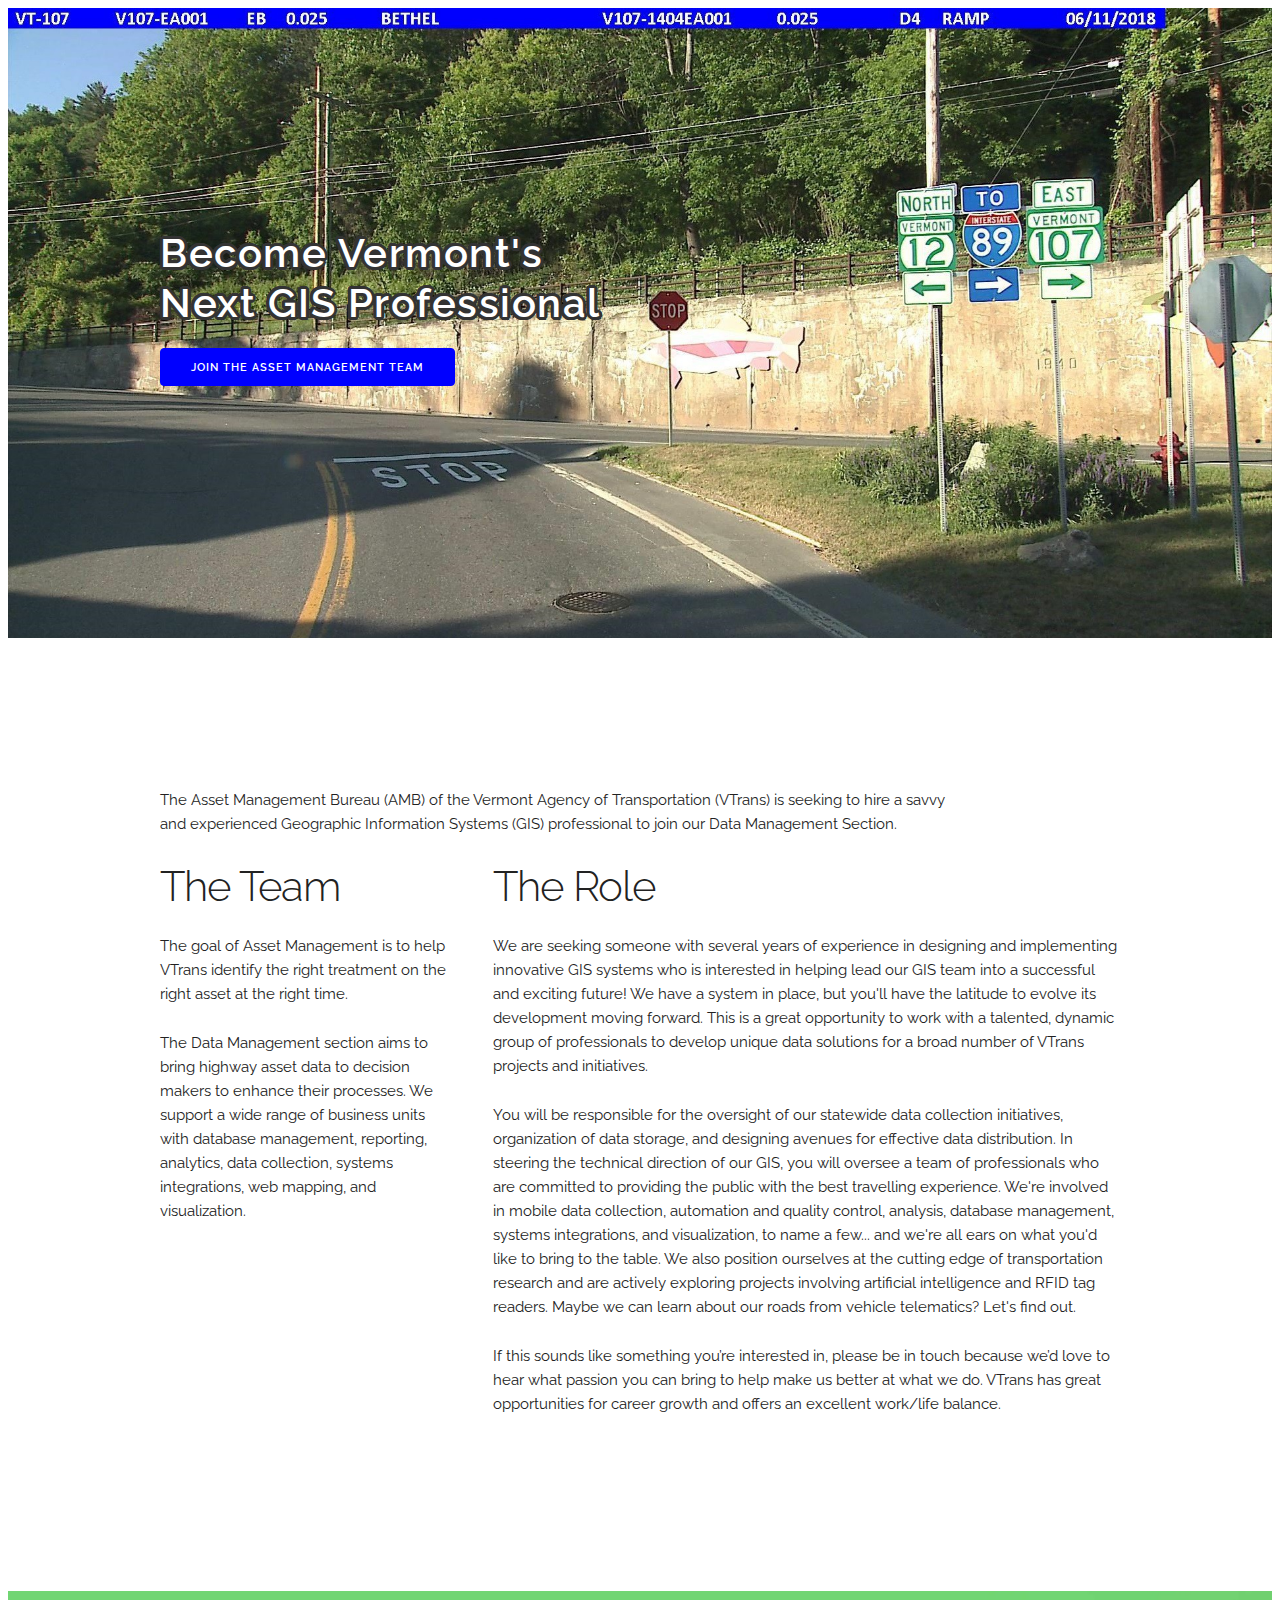
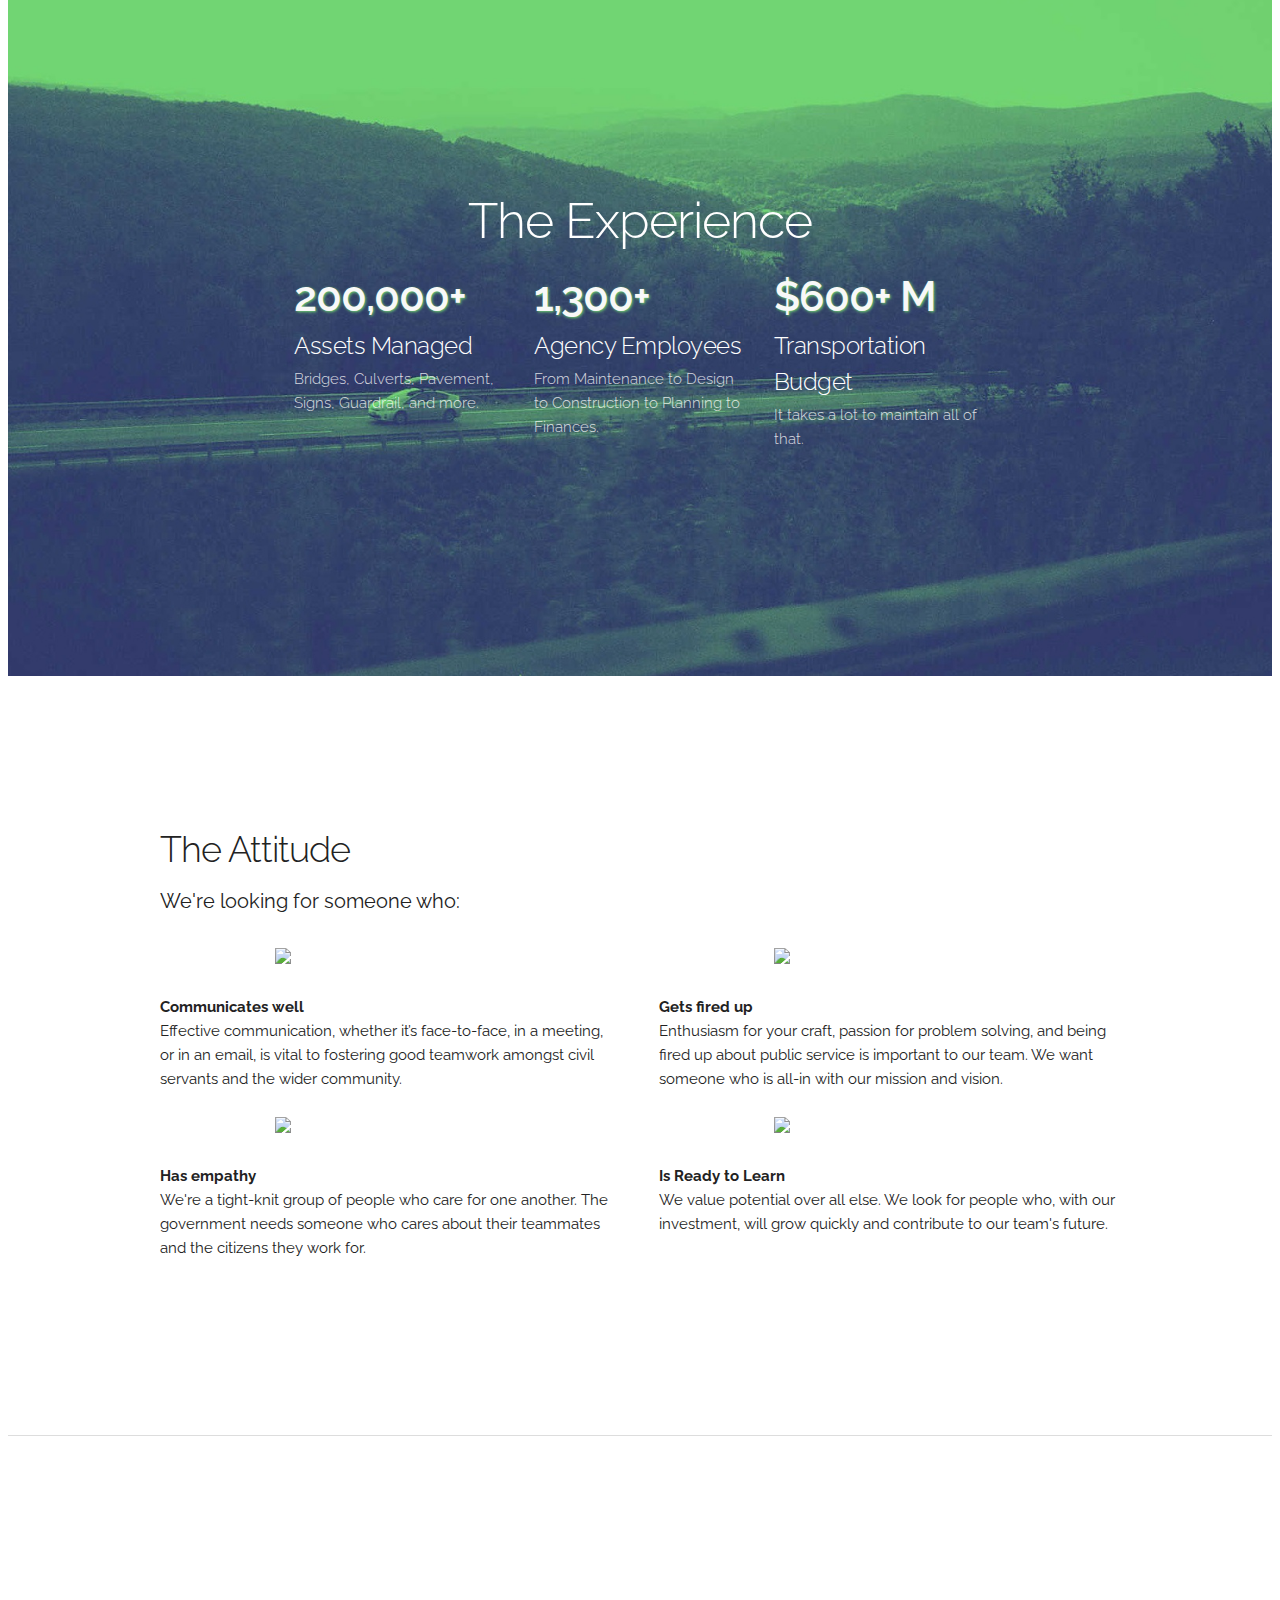
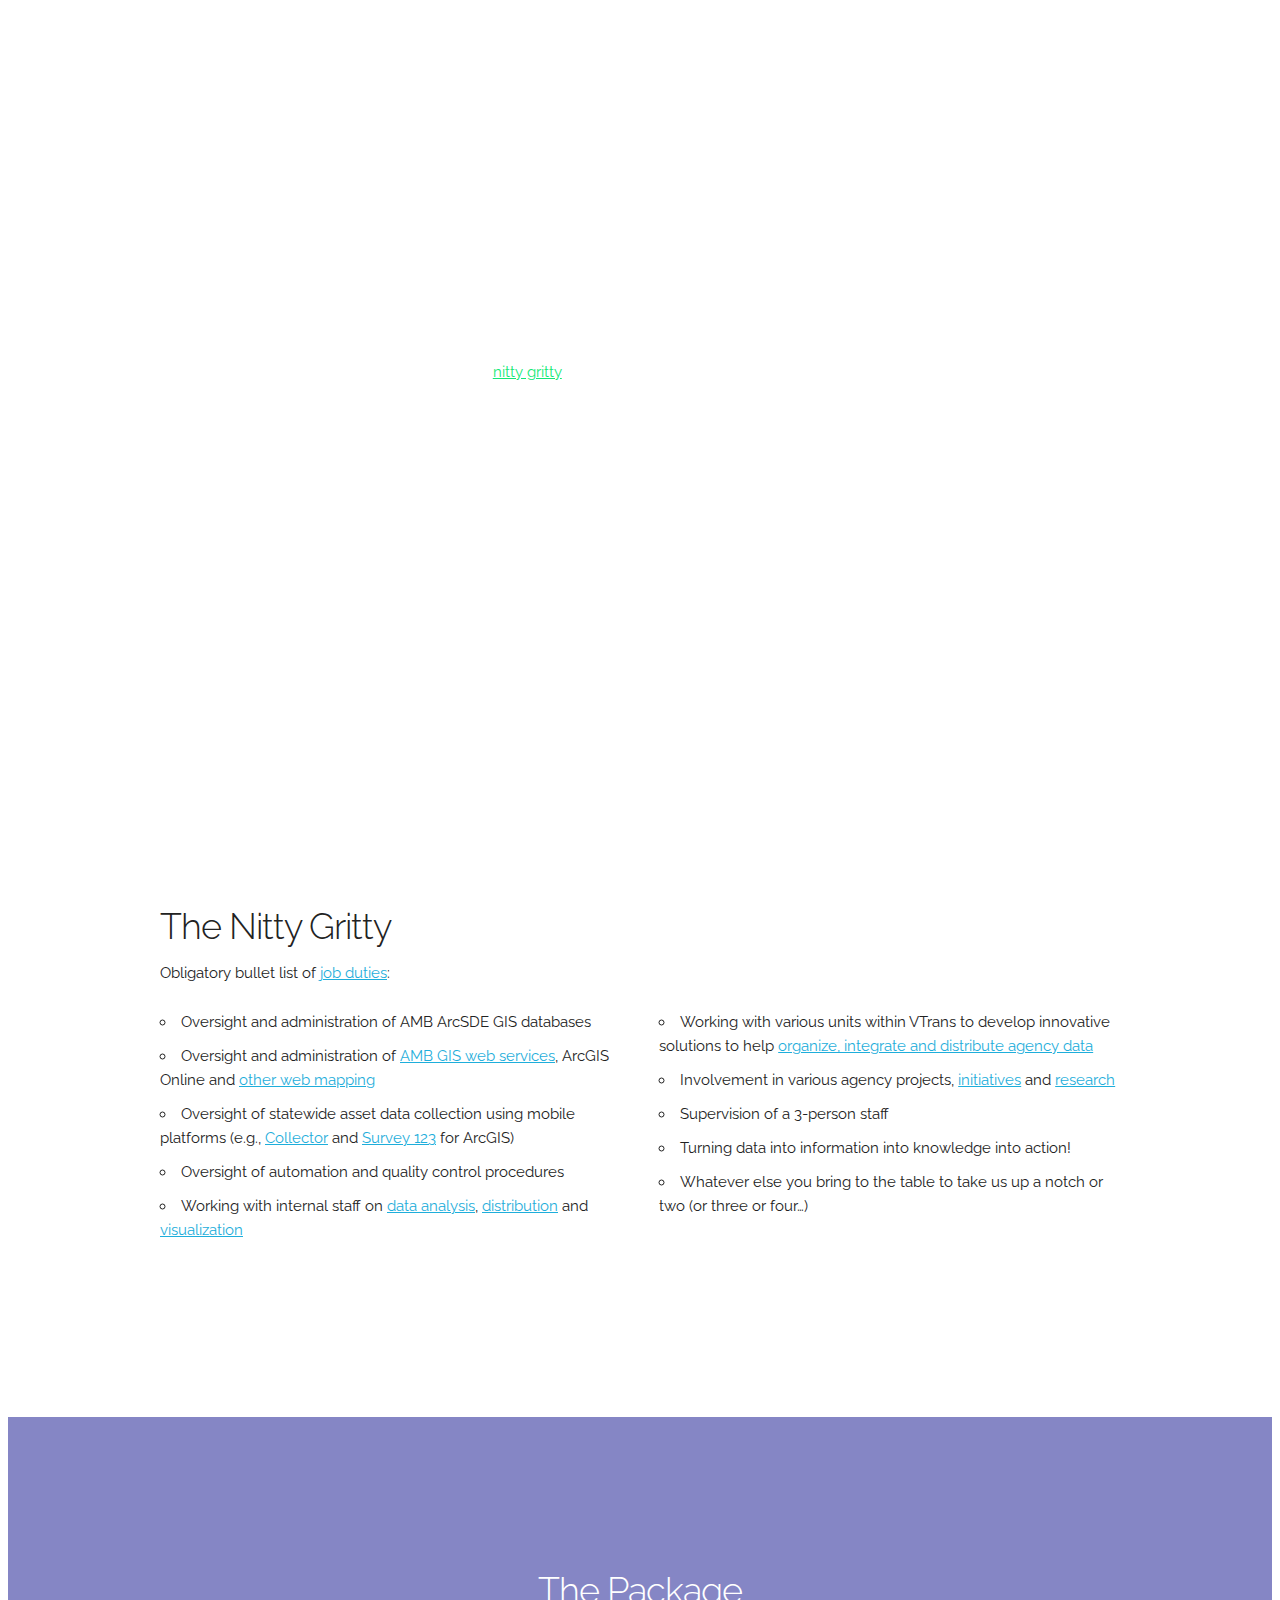
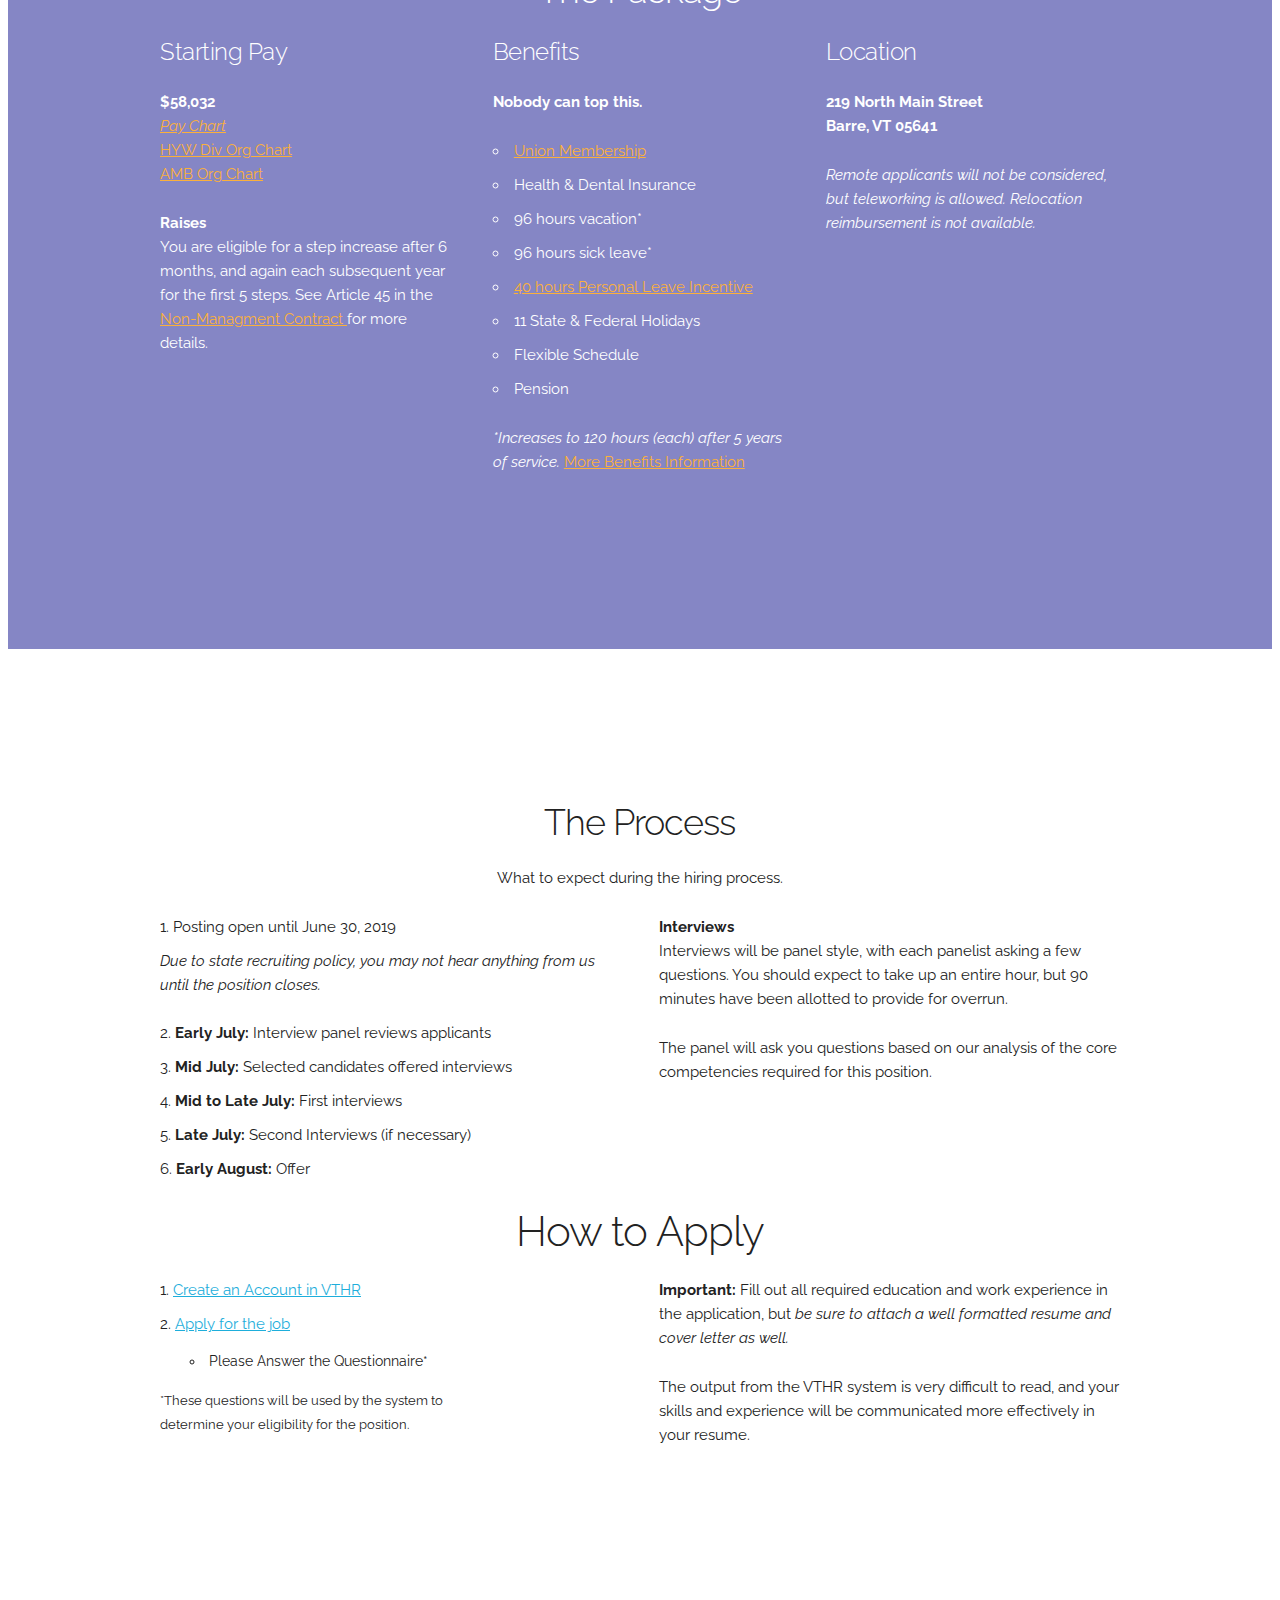
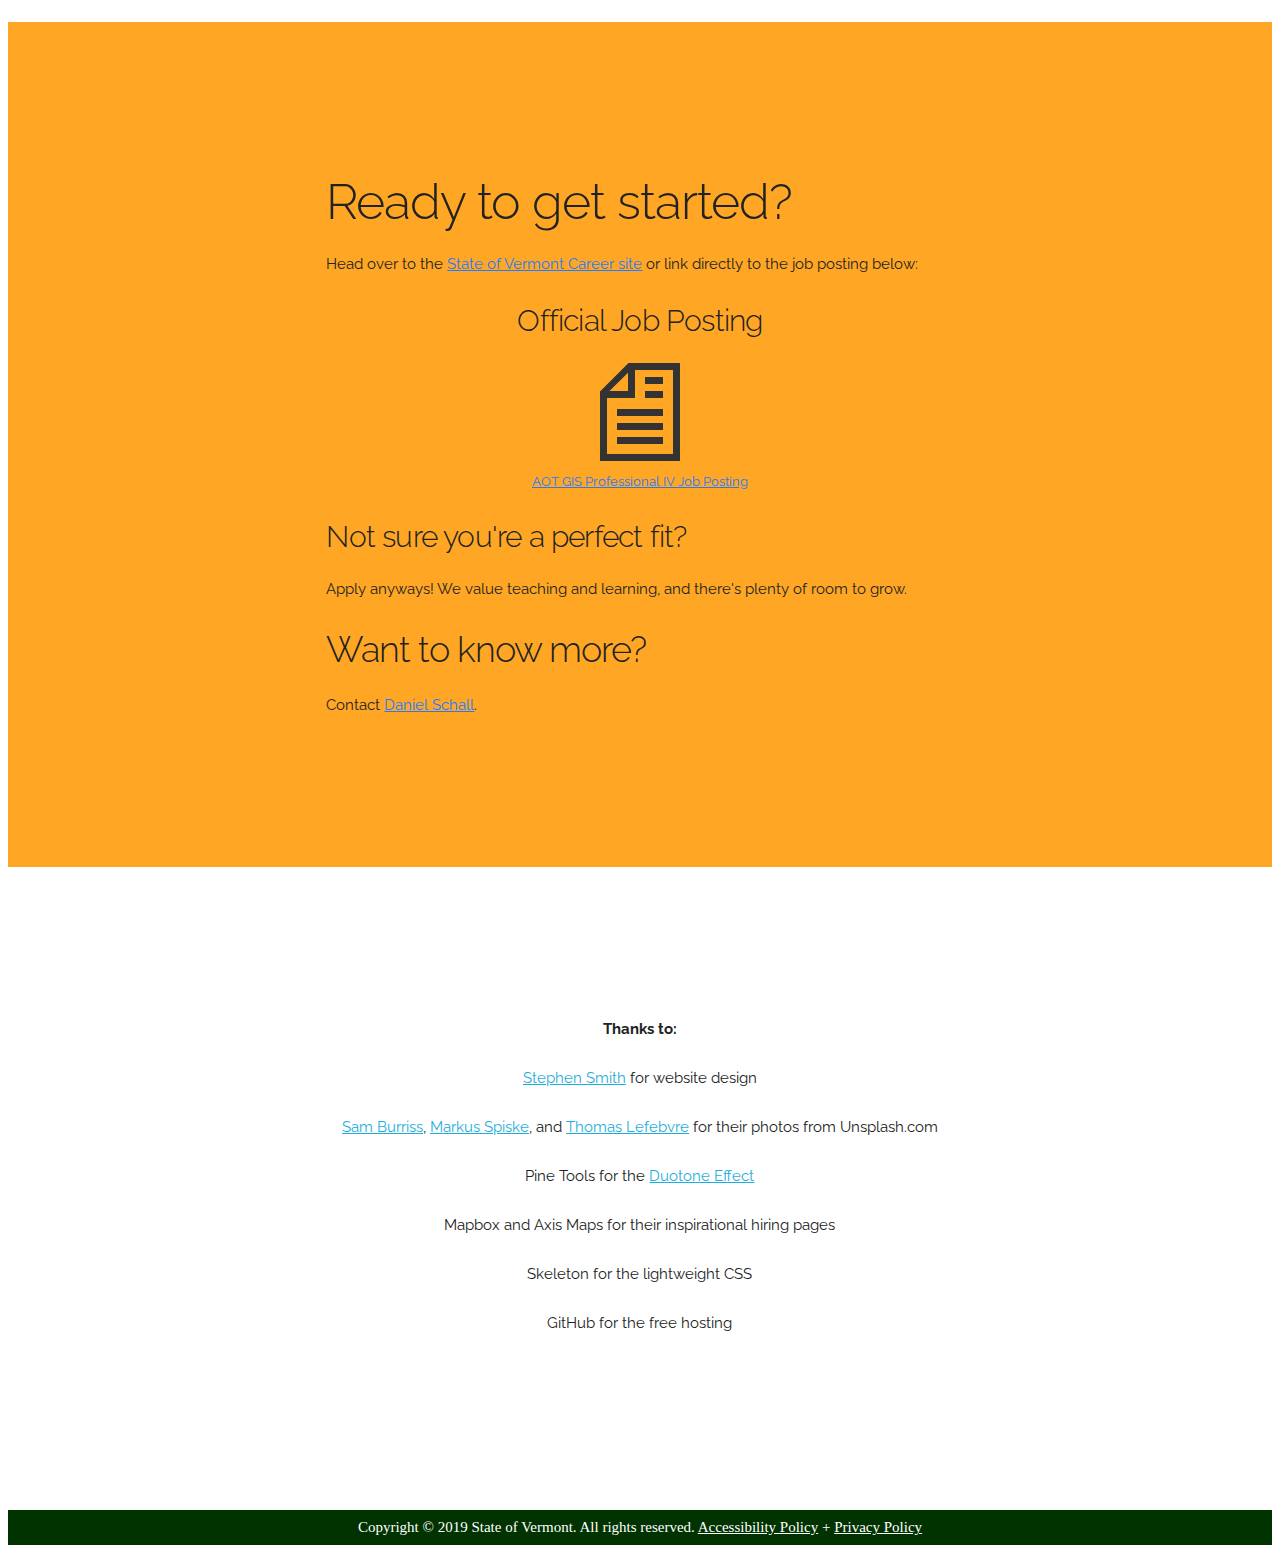
==== commit ed164cdf: "moar" ====
--- a/index.html
+++ b/index.html
@@ -233,7 +233,7 @@
     <div class="container">
       <div class="row">
         <h3 class="section-heading">The Nitty Gritty</h3>
-          <p>Obligatory bullet list of job duties:</p>
+          <p>Obligatory bullet list of <a href="https://humanresources.vermont.gov/classification-position-management/classification/job-specifications?code=110410" target="_blank">job duties</a>:</p>
           <div class="row">
             <div class="six columns">
               <ul>
@@ -383,18 +383,6 @@
 	        </p>
 	      </div>
 	    </div>
-	    <div class="row">
-	      <div class="title center">
-	        <h4>Official Job Specification</h4>
-	      </div>
-	      <div class="ten columns offset-by-one center">
-	        <a href="https://humanresources.vermont.gov/classification-position-management/classification/job-specifications?code=110410" target="_blank">
-	        <img src="images\document.svg" alt="" class="doc-icon">
-	        <br>
-	        <small>AOT GIS Professional IV Job Spec</small>
-	      </a>
-	      </div>
-	    </div>
 	  </div> 
 	</div>
 	  <div class="section apply-alt" id="apply">
@@ -403,12 +391,20 @@
 	        <div class="eight columns offset-by-two">
 	        <h1>Ready to get started?</h1>
 	        <p>
-	          Head over to the <a href="https://careers.vermont.gov/" target="_blank">State of Vermont Career site</a>.
+	          Head over to the <a href="https://careers.vermont.gov/" target="_blank">State of Vermont Career site</a> or link directly to the job posting below:
 	        </p>
-	        <p>
-	          Use the keyword search box to locate positions matching the text:
-	        </p>
-	        <p class="center"><strong>"AOT GIS"</strong> </p>
+	        <div class="row">
+          <div class="title center">
+            <h4>Official Job Posting</h4>
+          </div>
+          <div class="ten columns offset-by-one center">
+            <a href="https://careers.vermont.gov/job/Barre-AOT-Geographic-Information-Systems-%28GIS%29-Professional-IV-VT-05641/566886100/" target="_blank">
+              <img src="images\document.svg" alt="" class="doc-icon">
+              <br>
+              <small>AOT GIS Professional IV Job Posting</small>
+            </a>
+          </div>
+        </div><br>
 	        <h4>Not sure you're a perfect fit?</h4>
 	        <p>
 	          Apply anyways! We value teaching and learning, and there's plenty of room to grow.
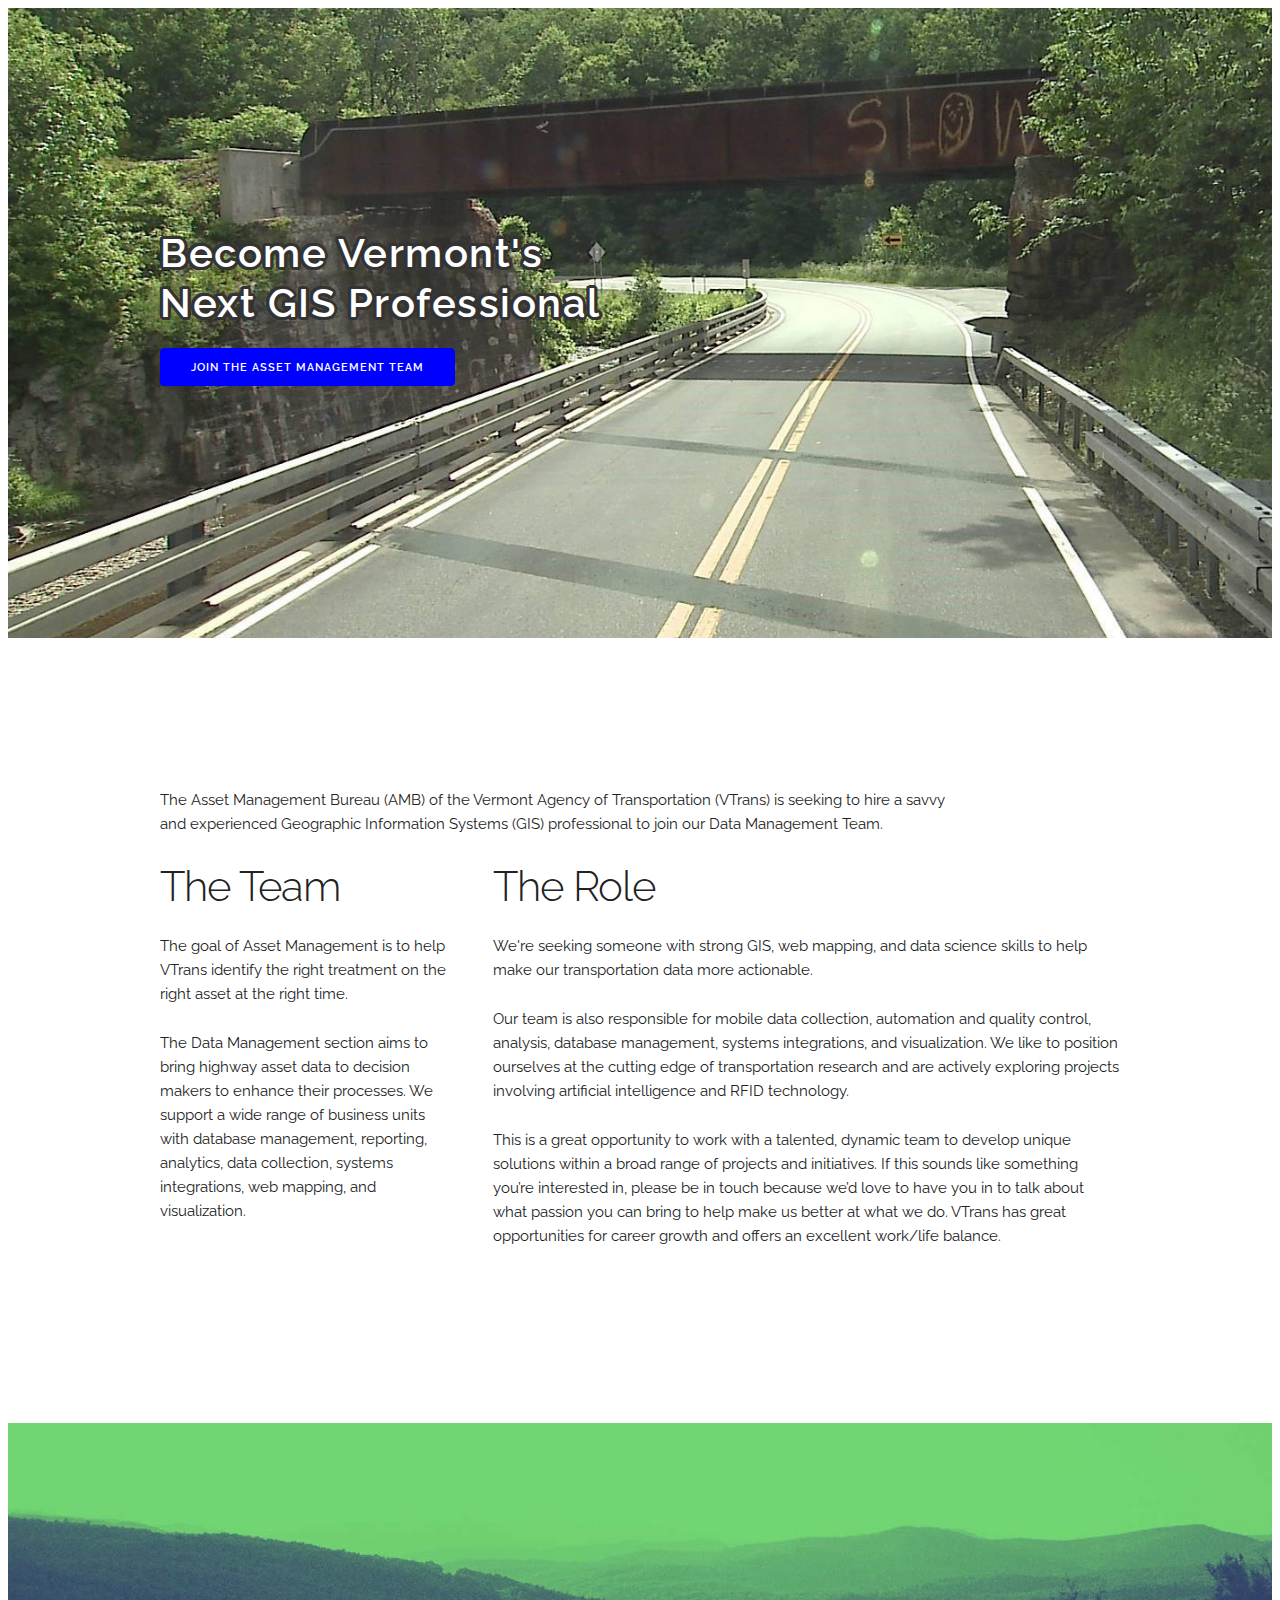
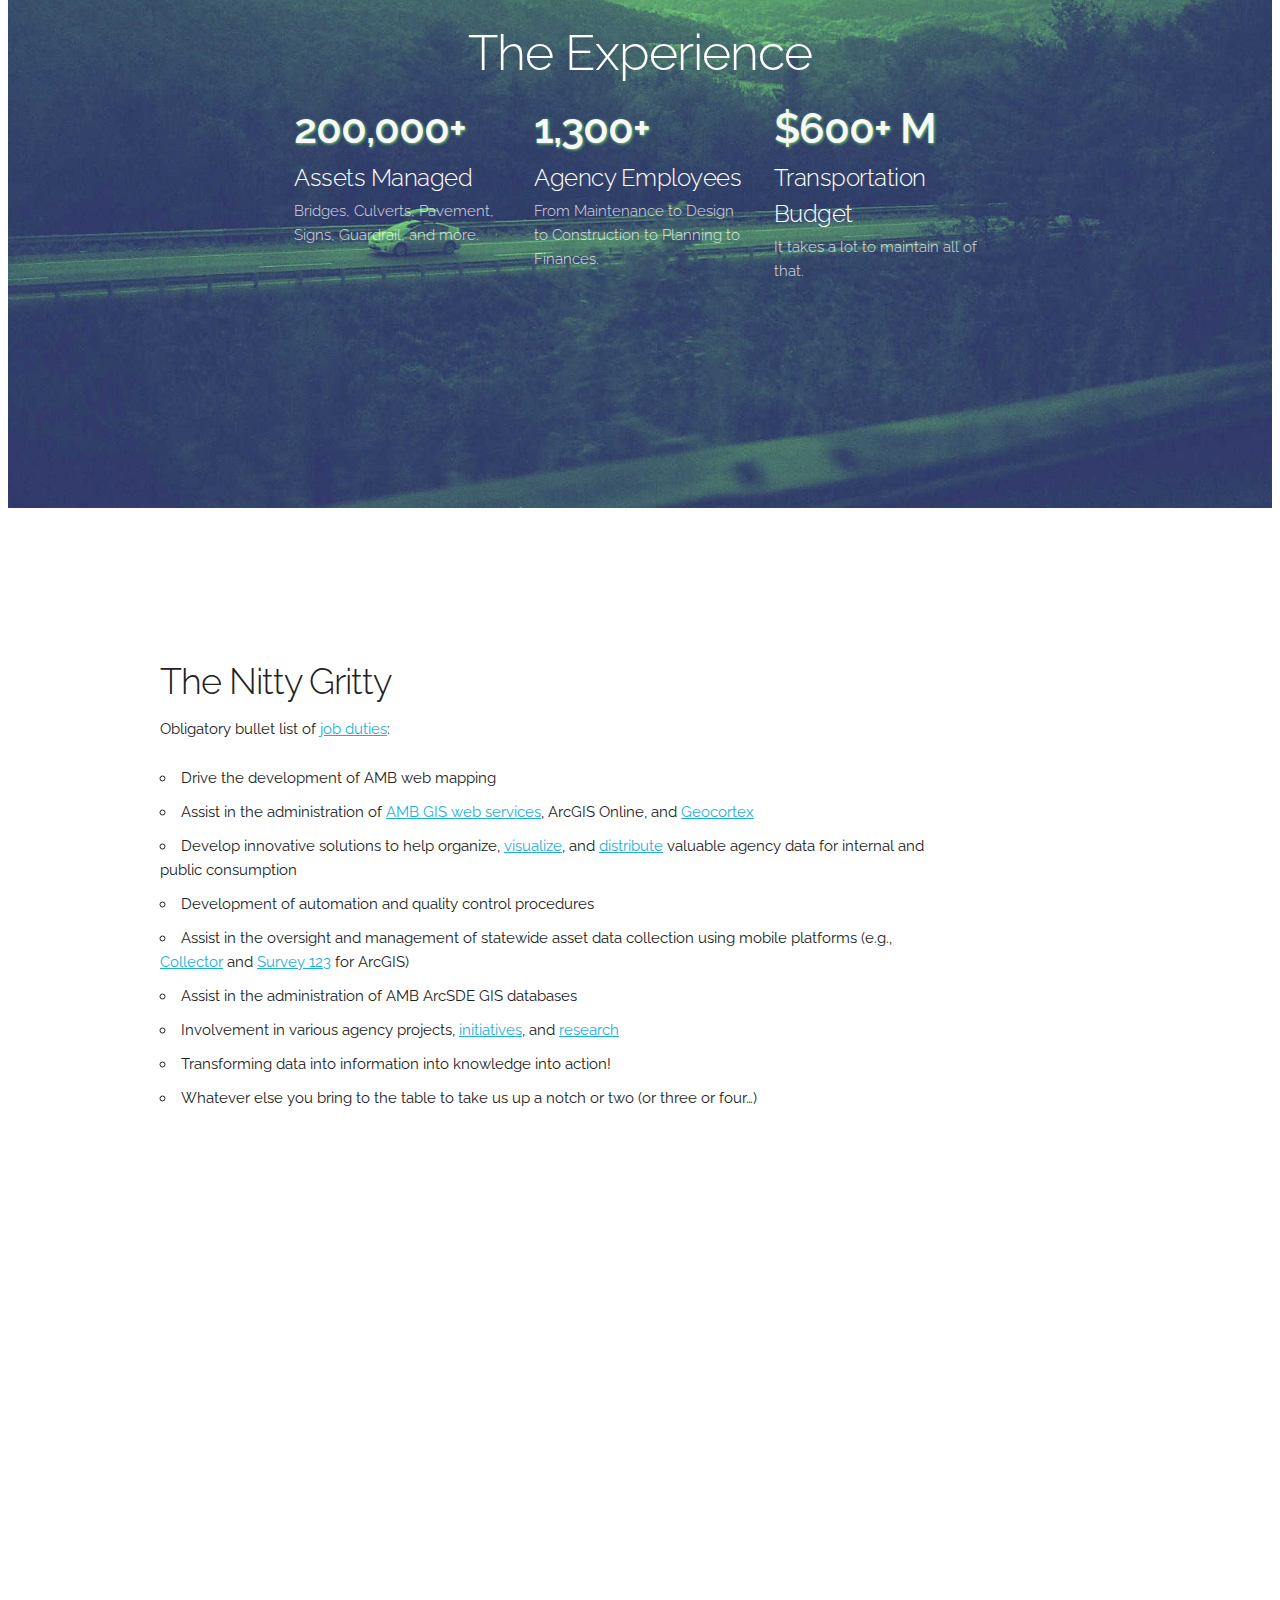
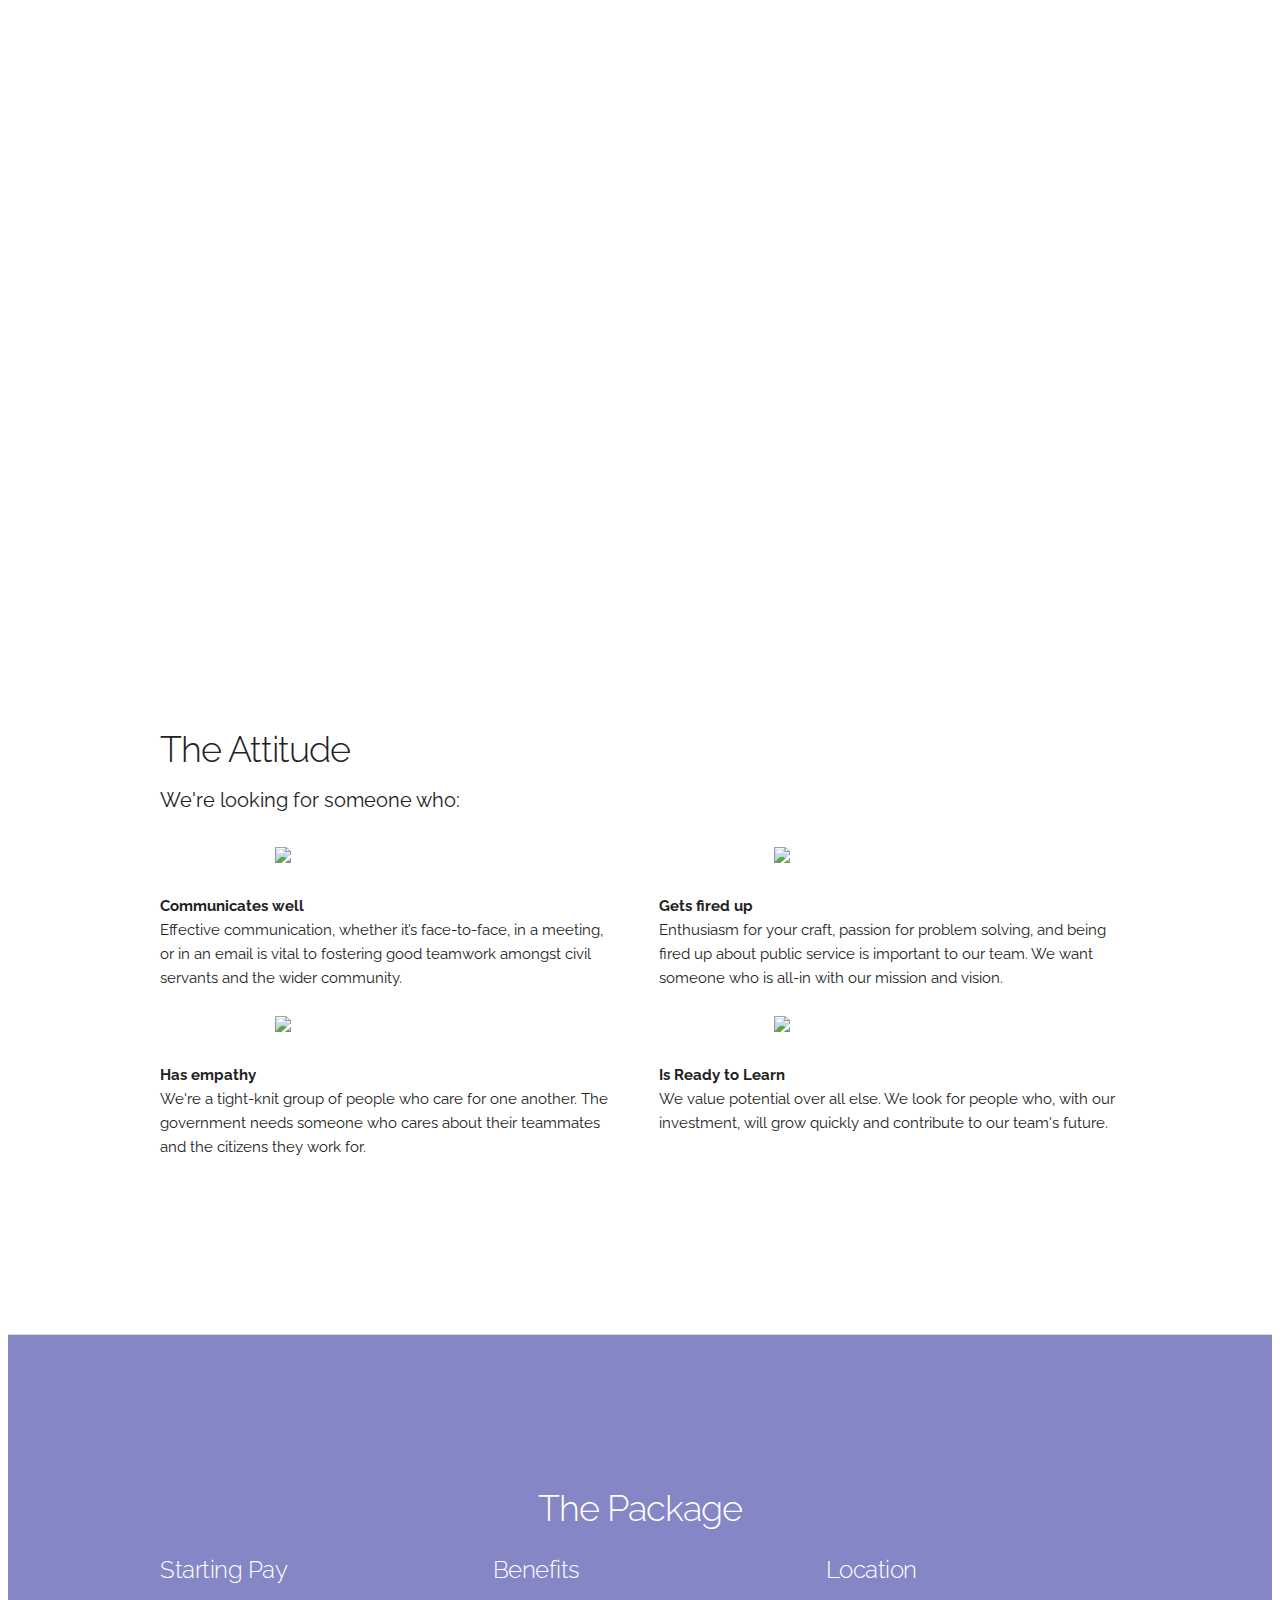
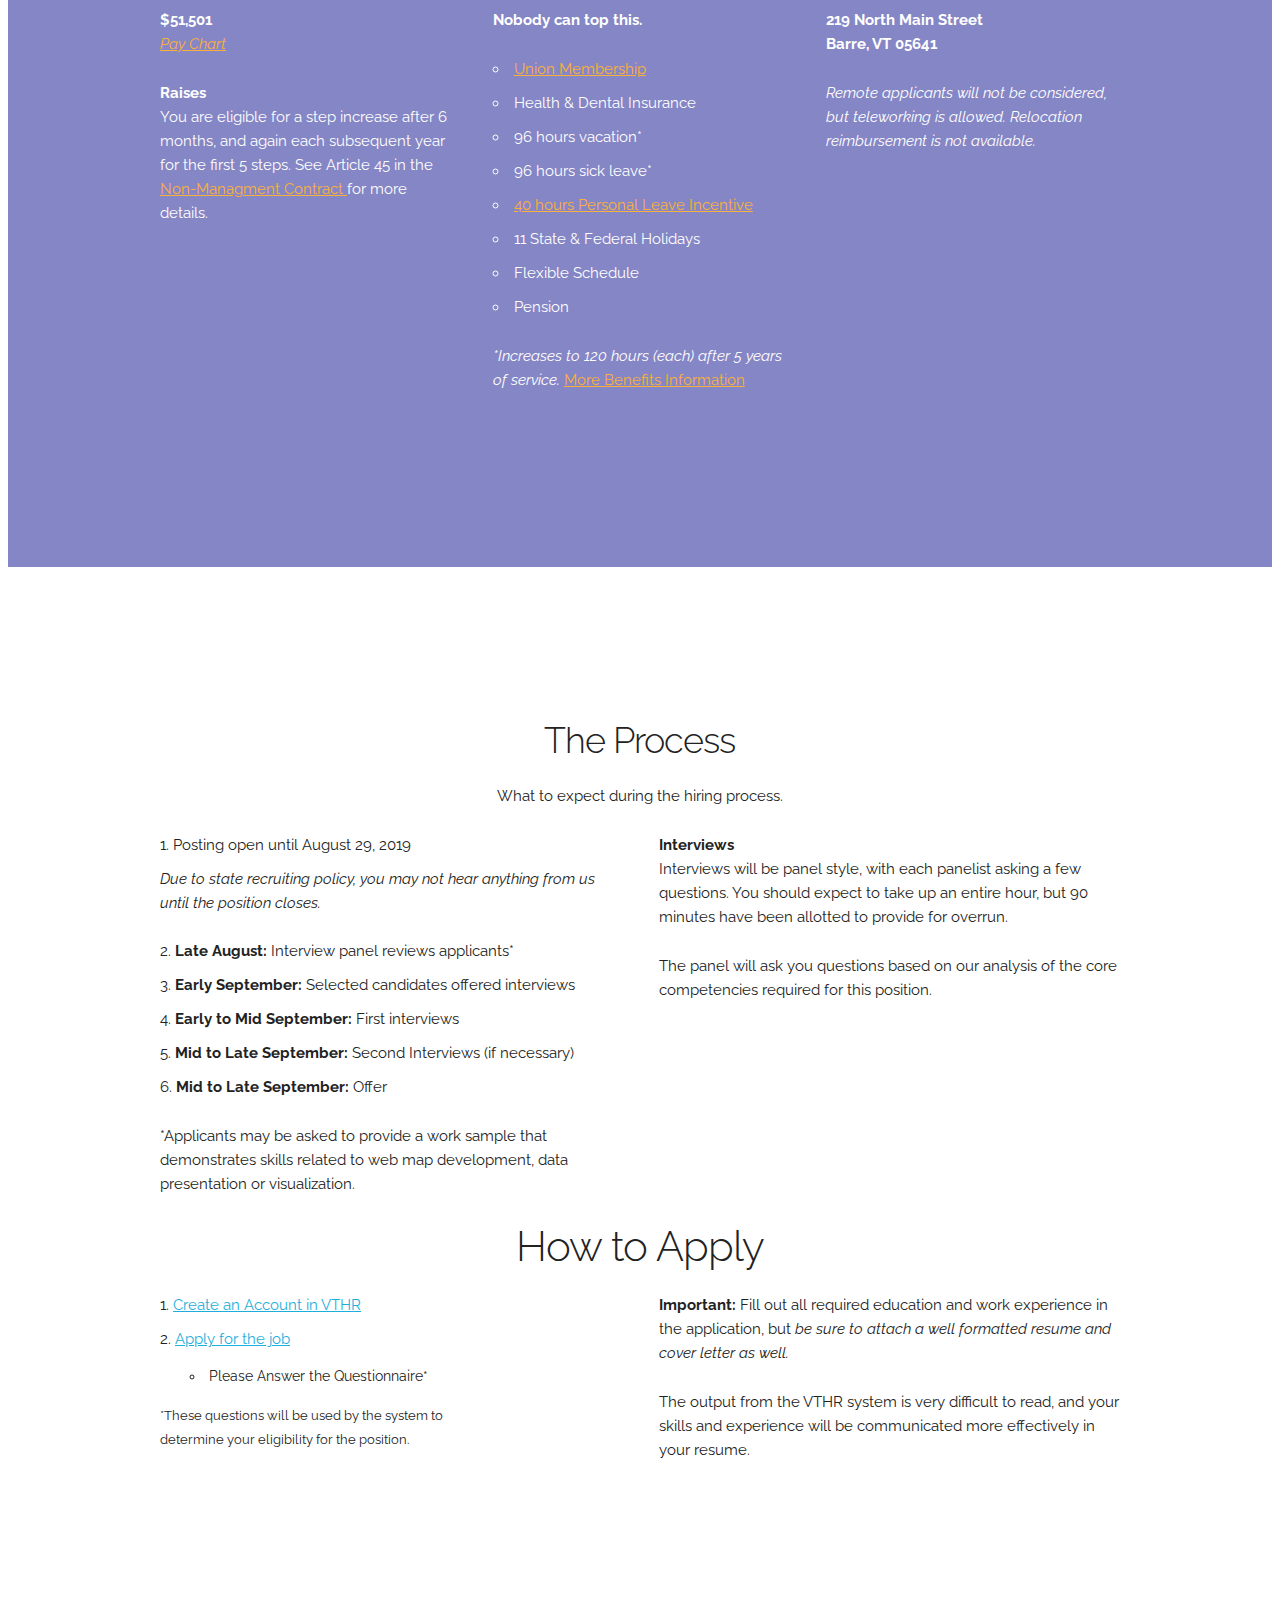
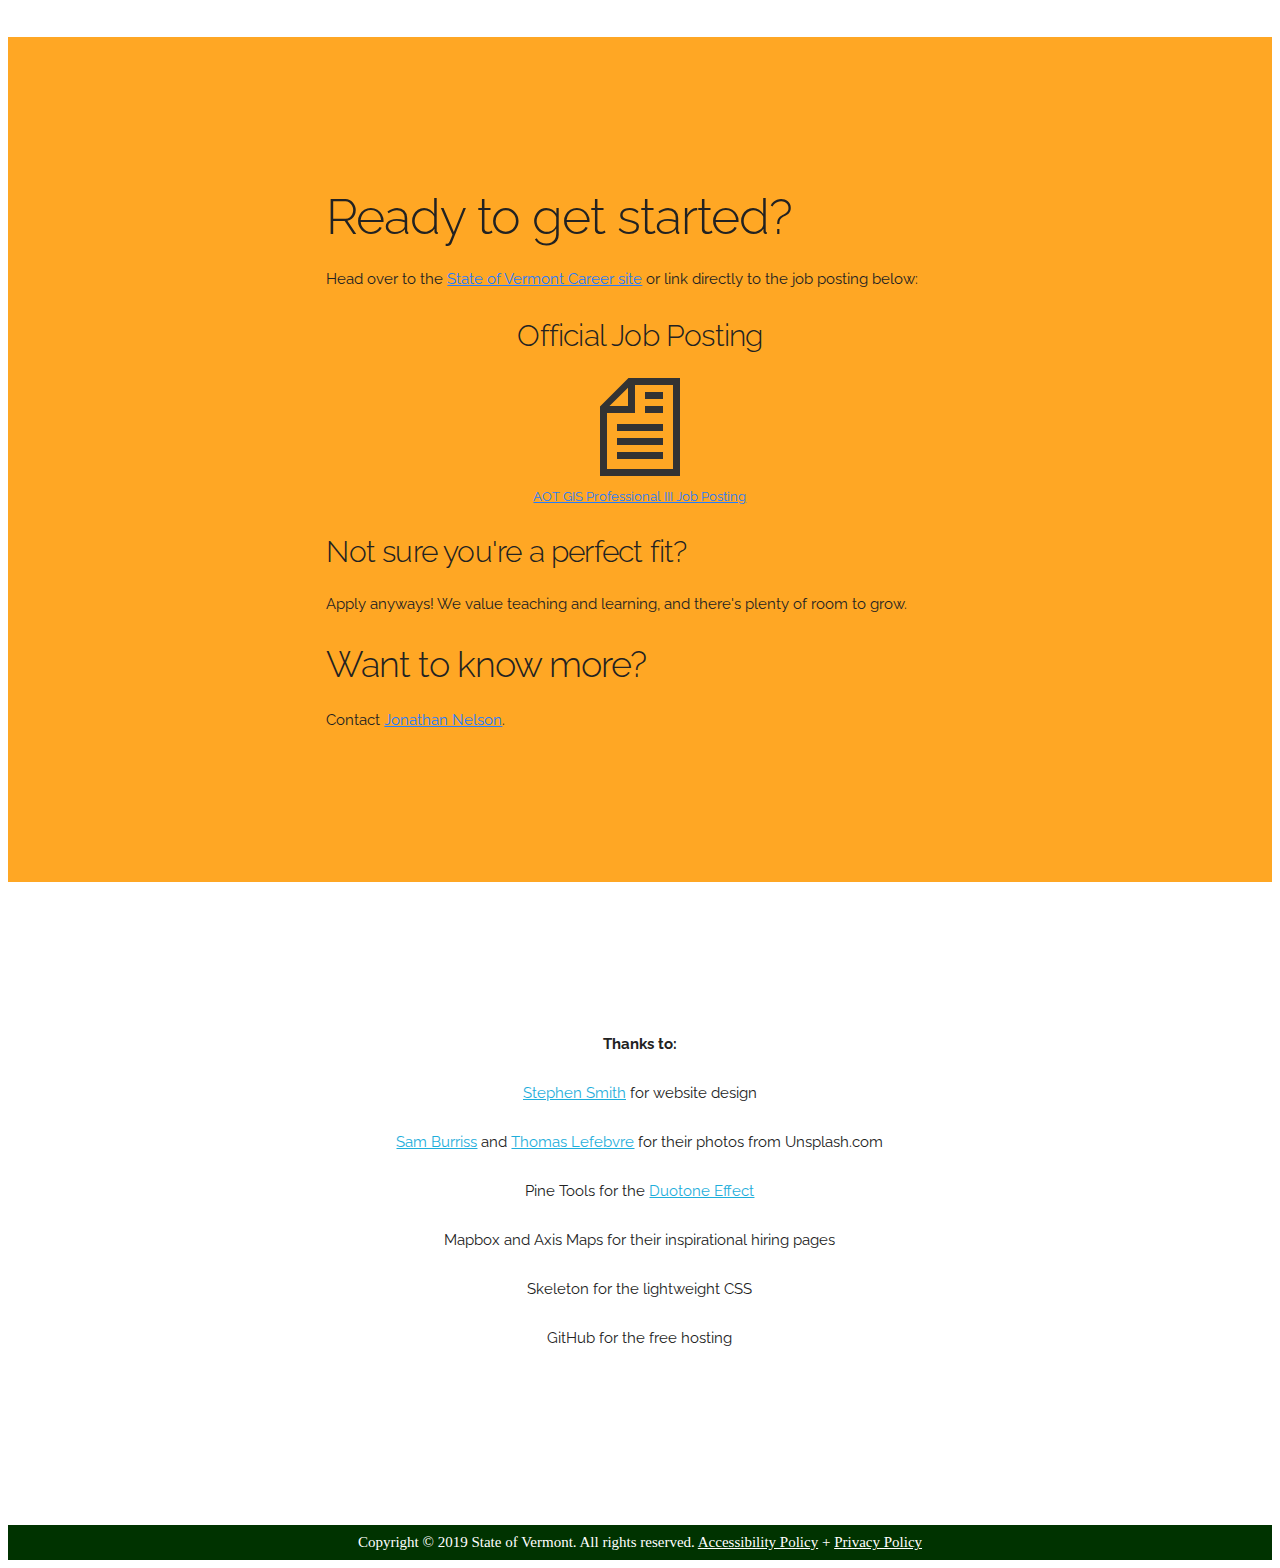
==== commit 891f4cc2: "minor updates" ====
--- a/index.html
+++ b/index.html
@@ -63,7 +63,7 @@
           <p>
             The Asset Management Bureau (AMB) of the Vermont Agency of Transportation (VTrans) 
             is seeking to hire a savvy and experienced Geographic Information Systems (GIS) 
-            professional to join our Data Management Section.
+            professional to join our Data Management Team.
           </p>
         </div>
       </div>
@@ -81,19 +81,18 @@
         <div class="eight columns">
           <h2>The Role</h2>
           <p>
-            We are seeking someone with several years of experience in designing and implementing innovative GIS systems who is interested in helping lead our GIS team into a successful and exciting future! We have a system in place, but you'll have the latitude to evolve its development moving forward. This is a great opportunity to work with a talented, dynamic group of professionals to develop unique data solutions for a broad number of VTrans projects and initiatives.
-          </p>
-          <p>
-             You will be responsible for the oversight of our statewide data collection initiatives, organization of data storage, and designing avenues for effective data distribution. In steering the technical direction of our GIS, you will oversee a team of professionals who are committed to providing the public with the best travelling experience. We're involved in mobile data collection, automation and quality control, analysis, database management, systems integrations, and visualization, to name a few... and we're all ears on what you'd like to bring to the table. We also position ourselves at the cutting edge of transportation research and are actively exploring projects involving artificial intelligence and RFID tag readers. Maybe we can learn about our roads from vehicle telematics? Let's find out.
-          </p>
-          <p>
-            If this sounds like something you’re interested in, please be in touch because we’d love to hear what passion you can bring to help make us better at what we do. VTrans has great opportunities for career growth and offers an excellent work/life balance.
+            We're seeking someone with strong GIS, web mapping, and data science skills to help make our transportation data more actionable.
+          </p>
+          <p>
+            Our team is also responsible for mobile data collection, automation and quality control, analysis, database management, systems integrations, and visualization. We like to position ourselves at the cutting edge of transportation research and are actively exploring projects involving artificial intelligence and RFID technology.
+          </p>
+          <p>
+            This is a great opportunity to work with a talented, dynamic team to develop unique solutions within a broad range of projects and initiatives. If this sounds like something you’re interested in, please be in touch because we’d love to have you in to talk about what passion you can bring to help make us better at what we do. VTrans has great opportunities for career growth and offers an excellent work/life balance.
           </p>
         </div>
       </div>
     </div>
     <!-- end container -->
-
   </div>
 
   <div class="section values">
@@ -124,6 +123,77 @@
     </div>
   </div>
 
+  <div class="section legalese" id="nitty-gritty">
+    <div class="container">
+      <div class="row">
+        <h3 class="section-heading">The Nitty Gritty</h3>
+          <p>Obligatory bullet list of <a href="https://humanresources.vermont.gov/classification-position-management/classification/job-specifications?code=110310" target="_blank">job duties</a>:</p>
+          <div class="row">
+            <div class="ten columns">
+              <ul>
+                <li>Drive the development of AMB web mapping</li>
+                <li>Assist in the administration of <a href="https://maps.vtrans.vermont.gov/arcgis/rest/services/AMP" target="_blank">AMB GIS web services</a>, ArcGIS Online, and <a href="http://dev.maps.vermont.gov/VTRANS/Html5Viewer_2_11/Index.html?configBase=http://geocortex-dev/Geocortex/Essentials/VTRANS/REST/sites/ScopingTool/viewers/ScopingTool_gvh/virtualdirectory/Resources/Config/Default" target="_blank">Geocortex</a></li>
+                <li>Develop innovative solutions to help organize, <a href="https://app.powerbigov.us/view?r=eyJrIjoiZTg1ZjBkMmUtYmU5Yi00MGJhLTk3NzgtZjZiNTlhYTU5YWIyIiwidCI6IjIwYjQ5MzNiLWJhYWQtNDMzYy05YzAyLTcwZWRjYzc1NTljNiJ9" target="_blank">visualize</a>, and <a href="https://maps.vtrans.vermont.gov/roadway-imagery-viewer/" target="_blank">distribute</a> valuable agency data for internal and public consumption</li>
+                <li>Development of automation and quality control procedures</li>
+                <li>Assist in the oversight and management of statewide asset data collection using mobile platforms (e.g., <a href="https://www.esri.com/en-us/arcgis/products/collector-for-arcgis/overview" target="_blank">Collector</a> and <a href="https://www.esri.com/en-us/arcgis/products/survey123/overview" target="_blank">Survey 123</a> for ArcGIS)</li>
+                <li>Assist in the administration of AMB ArcSDE GIS databases</li>
+                <li>Involvement in various agency projects, <a href="https://vtrans.vermont.gov/vtransparency" target="_blank">initiatives</a>, and <a href="https://vtrans.vermont.gov/sites/aot/files/planning/documents/planning/Research/Poster%20Traffic%20Sign%20Detection.pdf" target="_blank">research</a></li>
+                <li>Transforming data into information into knowledge into action!</li>
+                <li>Whatever else you bring to the table to take us up a notch or two (or three or four…)</li>
+              </ul>
+            </div>
+          </div>
+      </div>
+    </div>
+  </div>  
+
+
+  <div class="section categories">
+    <div class="container">
+      <h3 class="section-heading center">The Skills</h3>
+      <div class="row">
+        <div class="four columns">
+          <p><strong>Web GIS & Frontend</strong></p>
+          <p>
+            Experience with web mapping libraries, such as Esri’s Javascript API, Leaflet or Mapbox, and comfort with web technologies (e.g. JavaScript, HTML, CSS), especially working with REST endpoints and APIs to query and present data. Publishing web GIS services and administering web mapping are also fundamental components of what we’d like you to do.
+          </p>
+        </div>
+        <div class="four columns">
+          <p><strong>Scripting & Automation</strong></p>
+          <p>
+            You’ve immersed yourself in languages such as python and node.js, and understand how to leverage these utilities to keep data clean, swift, and organized. Experience using version control frameworks such as Git and Azure DevOps is a plus.
+          </p>
+        </div>
+        <div class="four columns">
+          <p><strong>Data & Outputs</strong></p>
+          <p>
+            You are adept at navigating data landscapes, feel comfortable finding what you need, and are keen on assessing quality. Your familiarity with statistics and experience with visualization tools such as Microsoft PowerBI can help transform our data into accurate and valuable information for the folks who need it.
+          </p>
+        </div>
+      </div>
+      <div class="row">
+        <div class="four columns">
+          <p><strong>Design</strong></p>
+          <p>
+            A good eye for design and an understanding of user experience principles. You delight in the details. You enjoy spending the extra time to make the experience magical and continuously strive to raise the bar.
+          </p>
+        </div>
+        <div class="four columns">
+          <p><strong>Database Integrations</strong></p>
+          <p>
+            Comfort and experience working in and designing enterprise data. You have a good sense of how to integrate data, and understand the importance of standardizing data for use across various systems.
+          </p>
+        </div>
+        <div class="four columns">
+          <p><strong>Mobile Data Collection</strong></p>
+          <p>
+            Familiar with various mobile data collection practices including GIS solutions such as Esri Collector and Survey 123, and Trimble GNSS.
+          </p>
+        </div>
+      </div>
+    </div>
+  </div>
+
   <div class="section get-help">
     <div class="container">
       <h3 class="section-heading">The Attitude</h3>
@@ -136,7 +206,7 @@
           <br>
           <strong>Communicates well</strong>
           <p>
-            Effective communication, whether it’s face-to-face, in a meeting, or in an email, is vital to fostering good teamwork amongst civil servants and the wider community.
+            Effective communication, whether it’s face-to-face, in a meeting, or in an email is vital to fostering good teamwork amongst civil servants and the wider community.
           </p>
         </div>
         <div class="six columns">
@@ -175,88 +245,7 @@
     </div>
   </div>
 
-  <div class="section categories">
-    <div class="container">
-      <h3 class="section-heading center">The Skills</h3>
-      <div class="row">
-        <div class="four columns">
-          <p><strong>Data & Database</strong></p>
-          <p>
-            Comfort and experience administering enterprise GIS solutions. Our data is captured state-wide by various levels of users and we’ll be looking at you to keep our systems running smoothly and efficiently.
-          </p>
-        </div>
-        <div class="four columns">
-          <p><strong>Leadership & Vision</strong></p>
-          <p>
-            You have the experience and skill to lead our staff and GIS program with innovative and soundly built solutions. You have an eye to the future. You know how to set a course and follow it, and you have the chops to make it happen.
-          </p>
-        </div>
-        <div class="four columns">
-          <p><strong>Integrations & Interoperability</strong></p>
-          <p>
-            You have a good sense of how to integrate and interoperate data, and understand how to standardize data for use across various systems.
-          </p>
-        </div>
-      </div>
-      <div class="row">
-        <div class="four columns">
-          <p><strong>Mobile Data collection</strong></p>
-          <p>
-            Adept at various mobile data collection practices including GIS solutions such as Esri Collector and Survey 123, and Trimble GNSS.
-          </p>
-        </div>
-        <div class="four columns">
-          <p><strong>Web GIS</strong></p>
-          <p>
-            Experience publishing web GIS services and administering web mapping. See the <a href="#nitty-gritty">nitty gritty</a> section below for links to examples.
-          </p>
-        </div>
-        <div class="four columns">
-          <p><strong>Automation</strong></p>
-          <p>
-            Python is a second language to you and you’re fluent enough to keep our data clean, swift and organized.
-          </p>
-        </div>
-      </div>
-      <div class="row">
-        <div class="four columns">
-          <p><strong>Outputs</strong></p>
-          <p>
-            Use your experience with distribution and visualization tools such as Microsoft PowerBI to help turn or data into information for the folks who need it.
-          </p>
-        </div>
-      </div>
-    </div>
-  </div>
-
-  <div class="section legalese" id="nitty-gritty">
-    <div class="container">
-      <div class="row">
-        <h3 class="section-heading">The Nitty Gritty</h3>
-          <p>Obligatory bullet list of <a href="https://humanresources.vermont.gov/classification-position-management/classification/job-specifications?code=110410" target="_blank">job duties</a>:</p>
-          <div class="row">
-            <div class="six columns">
-              <ul>
-                <li>Oversight and administration of AMB ArcSDE GIS databases</li>
-                <li>Oversight and administration of <a href="https://maps.vtrans.vermont.gov/arcgis/rest/services/AMP" target="_blank">AMB GIS web services</a>, ArcGIS Online and <a href="http://dev.maps.vermont.gov/VTRANS/Html5Viewer_2_11/Index.html?configBase=http://geocortex-dev/Geocortex/Essentials/VTRANS/REST/sites/ScopingTool/viewers/ScopingTool_gvh/virtualdirectory/Resources/Config/Default" target="_blank">other web mapping</a></li>
-                <li>Oversight of statewide asset data collection using mobile platforms (e.g., <a href="https://www.esri.com/en-us/arcgis/products/collector-for-arcgis/overview" target="_blank">Collector</a> and <a href="https://www.esri.com/en-us/arcgis/products/survey123/overview" target="_blank">Survey 123</a> for ArcGIS)</li>
-                <li>Oversight of automation and quality control procedures</li>
-                <li>Working with internal staff on <a href="https://app.powerbigov.us/view?r=eyJrIjoiZTg1ZjBkMmUtYmU5Yi00MGJhLTk3NzgtZjZiNTlhYTU5YWIyIiwidCI6IjIwYjQ5MzNiLWJhYWQtNDMzYy05YzAyLTcwZWRjYzc1NTljNiJ9" target="_blank">data analysis</a>, <a href="https://maps.vtrans.vermont.gov/roadway-imagery-viewer/" target="_blank">distribution</a> and <a href="http://arcg.is/0iG5Or" target="_blank">visualization</a></li>
-              </ul>
-            </div>
-            <div class="six columns">
-              <ul>
-                <li>Working with various units within VTrans to develop innovative solutions to help <a href="http://geodata.vermont.gov/" target="_blank">organize, integrate and distribute agency data</a></li>
-                <li>Involvement in various agency projects, <a href="https://vtrans.vermont.gov/vtransparency" target="_blank">initiatives</a> and <a href="https://vtrans.vermont.gov/sites/aot/files/planning/documents/planning/Research/Poster%20Traffic%20Sign%20Detection.pdf" target="_blank">research</a></li>
-                <li>Supervision of a 3-person staff</li>
-                <li>Turning data into information into knowledge into action!</li>
-                <li>Whatever else you bring to the table to take us up a notch or two (or three or four…)</li>
-              </ul>
-            </div>
-        </div>
-      </div>
-    </div>
-  </div>          
+          
   <div class="section footer">
     <div class="container">
       <div class="row">
@@ -267,9 +256,8 @@
       <div class="row">
         <div class="four columns">
           <h5>Starting Pay</h5>
-          <p><strong>$58,032</strong> <br>
-            <i><a href="images\Pay_Chart_Annotated_v2.pdf" target="_blank">Pay Chart</a></i><br>
-            <a href="images\hwy-fy19.pdf" target="_blank">HYW Div Org Chart</a><br><a href="images\hwy-amb-fy19.pdf" target="_blank">AMB Org Chart</a></p>
+          <p><strong>$51,501</strong> <br>
+            <i><a href="images\Pay_Chart_Annotated_ProIII.pdf" target="_blank">Pay Chart</a></i><br>
           <p><strong>Raises</strong><br> You are eligible for a step increase after 6 months, and again each subsequent year for the first 5 steps. See Article 45 in the
             <a href="https://humanresources.vermont.gov/sites/humanresources/files/documents/DHR-Non-Management_Contract_19_20.pdf" target="_blank">
               Non-Managment Contract
@@ -302,14 +290,6 @@
             teleworking is allowed. Relocation reimbursement is not available.</i></p>
         </div>
       </div>
-      <!-- <br>
-      <div class="row">
-        <div class="twelve columns">
-          <div id="map">
-
-          </div>
-        </div>
-      </div> -->
     </div>
   </div>
 	<div class="section hiring-alt">
@@ -325,18 +305,20 @@
 	    <div class="row">
 	      <div class="six columns">
 	        <ol>
-	          <li>Posting open until June 30, 2019</li>
+	          <li>Posting open until August 29, 2019</li>
 	          <em>
 	            Due to state recruiting policy, you may not hear anything from us until
 	            the position closes.
 	          </em>
 	          <br><br>
-	          <li><strong>Early July:</strong> Interview panel reviews applicants</li>
-	          <li><strong>Mid July:</strong> Selected candidates offered interviews</li>
-	          <li><strong>Mid to Late July:</strong> First interviews</li>
-	          <li><strong>Late July:</strong> Second Interviews (if necessary)</li>
-	          <li><strong>Early August:</strong> Offer</li>
+	          <li><strong>Late August:</strong> Interview panel reviews applicants*</li>
+	          <li><strong>Early September:</strong> Selected candidates offered interviews</li>
+	          <li><strong>Early to Mid September:</strong> First interviews</li>
+	          <li><strong>Mid to Late September:</strong> Second Interviews (if necessary)</li>
+	          <li><strong>Mid to Late September:</strong> Offer</li>
 	        </ol>
+          <p>
+            *Applicants may be asked to provide a work sample that demonstrates skills related to web map development, data presentation or visualization.
 	      </div>
 	      <div class="six columns">
 	        <strong>Interviews</strong>
@@ -398,10 +380,10 @@
             <h4>Official Job Posting</h4>
           </div>
           <div class="ten columns offset-by-one center">
-            <a href="https://careers.vermont.gov/job/Barre-AOT-Geographic-Information-Systems-%28GIS%29-Professional-IV-VT-05641/566886100/" target="_blank">
+            <a href="https://careers.vermont.gov/job/Barre-Geographic-Information-System-%28GIS%29-Professional-III-Data-Management-VT-05641/582953100/" target="_blank">
               <img src="images\document.svg" alt="" class="doc-icon">
               <br>
-              <small>AOT GIS Professional IV Job Posting</small>
+              <small>AOT GIS Professional III Job Posting</small>
             </a>
           </div>
         </div><br>
@@ -409,7 +391,7 @@
 	        <p>
 	          Apply anyways! We value teaching and learning, and there's plenty of room to grow.
 	        </p>
-	        <h3>Want to know more?</h3> Contact <a href="mailto:daniel.schall@vermont.gov">Daniel Schall</a>.
+	        <h3>Want to know more?</h3> Contact <a href="mailto:jonathan.nelson@vermont.gov">Jonathan Nelson</a>.
 	      </div>
 	    </div>
 	    </div>
@@ -425,8 +407,7 @@
 	          	<a href="https://mapsmith.net/" target="_blank">Stephen Smith</a> for website design 
 	          </p>
 	          <p>
-	            <a href="https://unsplash.com/photos/vkHkVBgmA4k/share" target="_blank">Sam Burriss</a>,
-	            <a href="https://unsplash.com/photos/8OyKWQgBsKQ" target="_blank">Markus Spiske</a>, and
+	            <a href="https://unsplash.com/photos/vkHkVBgmA4k/share" target="_blank">Sam Burriss</a> and
 	            <a href="https://unsplash.com/photos/an92Mth-ExE" target="_blank">Thomas Lefebvre</a>
 	            for their photos from Unsplash.com
 	          </p>
@@ -450,63 +431,6 @@
 	<div class="footer-state">
 	  Copyright © 2019 State of Vermont. All rights reserved. <a href="https://www.vermont.gov/policies/accessibility" target="_blank">Accessibility Policy</a> + <a href="https://www.vermont.gov/policies/privacy" target="_blank">Privacy Policy</a>
 	</div>
-  <!-- <script>
-
-  var randStyle = Math.floor(Math.random()*3);
-
-  switch(randStyle) {
-    case 0:
-      backgroundMap = 'mapbox://styles/vtransparency/cj94vk2ob0cyn2rt2x9yi4hon';
-      break;
-    case 1:
-      backgroundMap = 'mapbox://styles/vtransparency/cj94vjnsi0d3a2sl1i9ufxlqj';
-      break;
-    case 2:
-      backgroundMap = 'mapbox://styles/vtransparency/cj94vizzl0d052rknwxzgdfxw';
-      break;
-    case 3:
-      backgroundMap = 'mapbox://styles/vtransparency/cj95q6kkt6fqw2sown9bcqy09';
-      break;
-  }
-
-  mapboxgl.accessToken = 'pk.eyJ1IjoidnRyYW5zcGFyZW5jeSIsImEiOiJjajhjMG50dGkwNG5rMzBvMDF5OHM5N3BwIn0.HE4uL6s3cg-PDRe6lKhuEA';
-  var map = new mapboxgl.Map({
-    container: 'map',
-    style: backgroundMap,
-    center: [-72.503300, 44.199441],
-    zoom: 14
-  });
-
-  map.scrollZoom.disable();
-
-  var geojson = {
-    type: 'FeatureCollection',
-    features: [{
-      type: 'Feature',
-      geometry: {
-        type: 'Point',
-        coordinates: [
-          -72.503300,  
-          44.199441
-        ]
-      }
-    }]
-  };
-
-  // add markers to map
-geojson.features.forEach(function(marker) {
-
-  // create a HTML element for each feature
-  var el = document.createElement('div');
-  el.className = 'marker';
-
-  // make a marker for each feature and add to the map
-  new mapboxgl.Marker(el)
-  .setLngLat(marker.geometry.coordinates)
-  .addTo(map);
-});
-
-</script> -->
 
   <!-- End Document
   –––––––––––––––––––––––––––––––––––––––––––––––––– -->
--- a/css/custom.css
+++ b/css/custom.css
@@ -16,9 +16,9 @@
 /* Hero
 –––––––––––––––––––––––––––––––––––––––––––––––––– */
 .hero {
-  background-image: url('../images/bethel-fish-cropped-sm.jpg');
-  background-size: cover;
-  background-position: left top ;
+  background-image: url('../images/roxbury-2-cropped-3.jpg'); /*lyndon-cropped-2*/
+  background-size: cover;
+  background-position: left top;
 }
 
 .hero-heading {
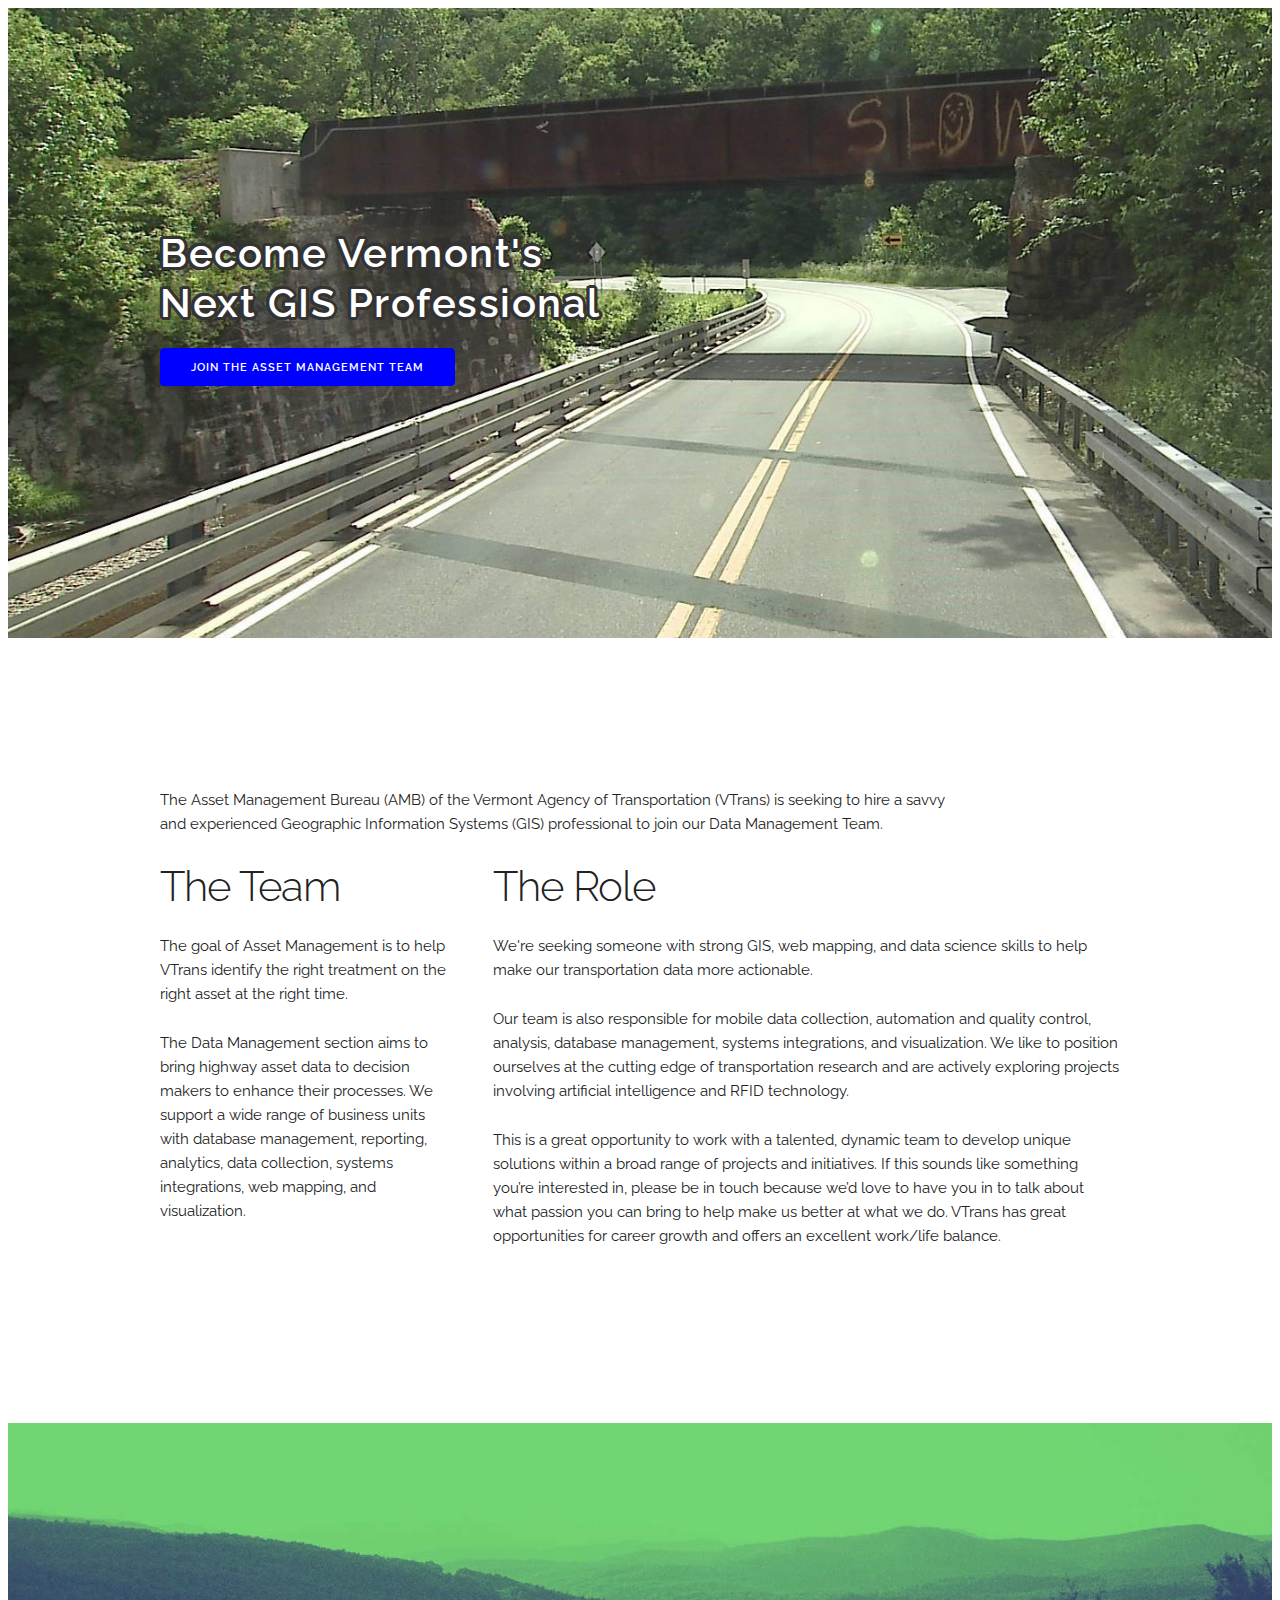
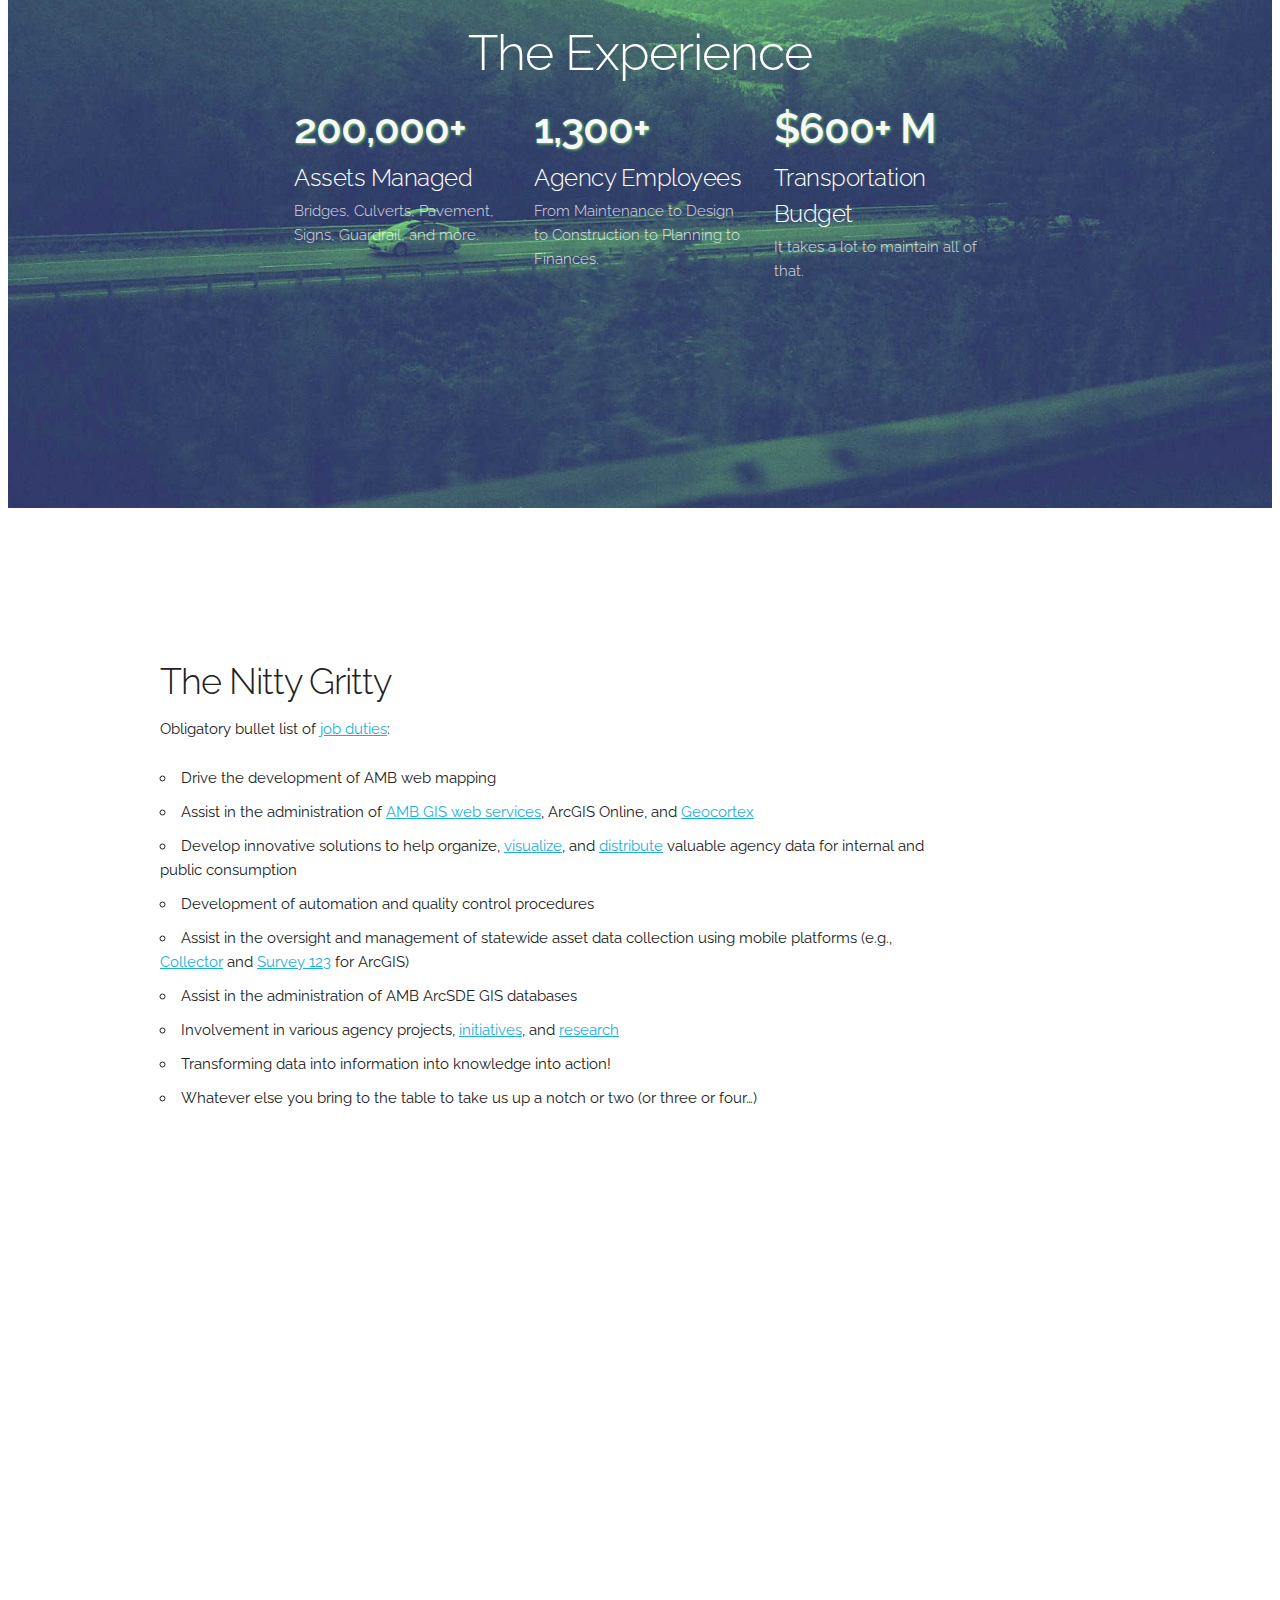
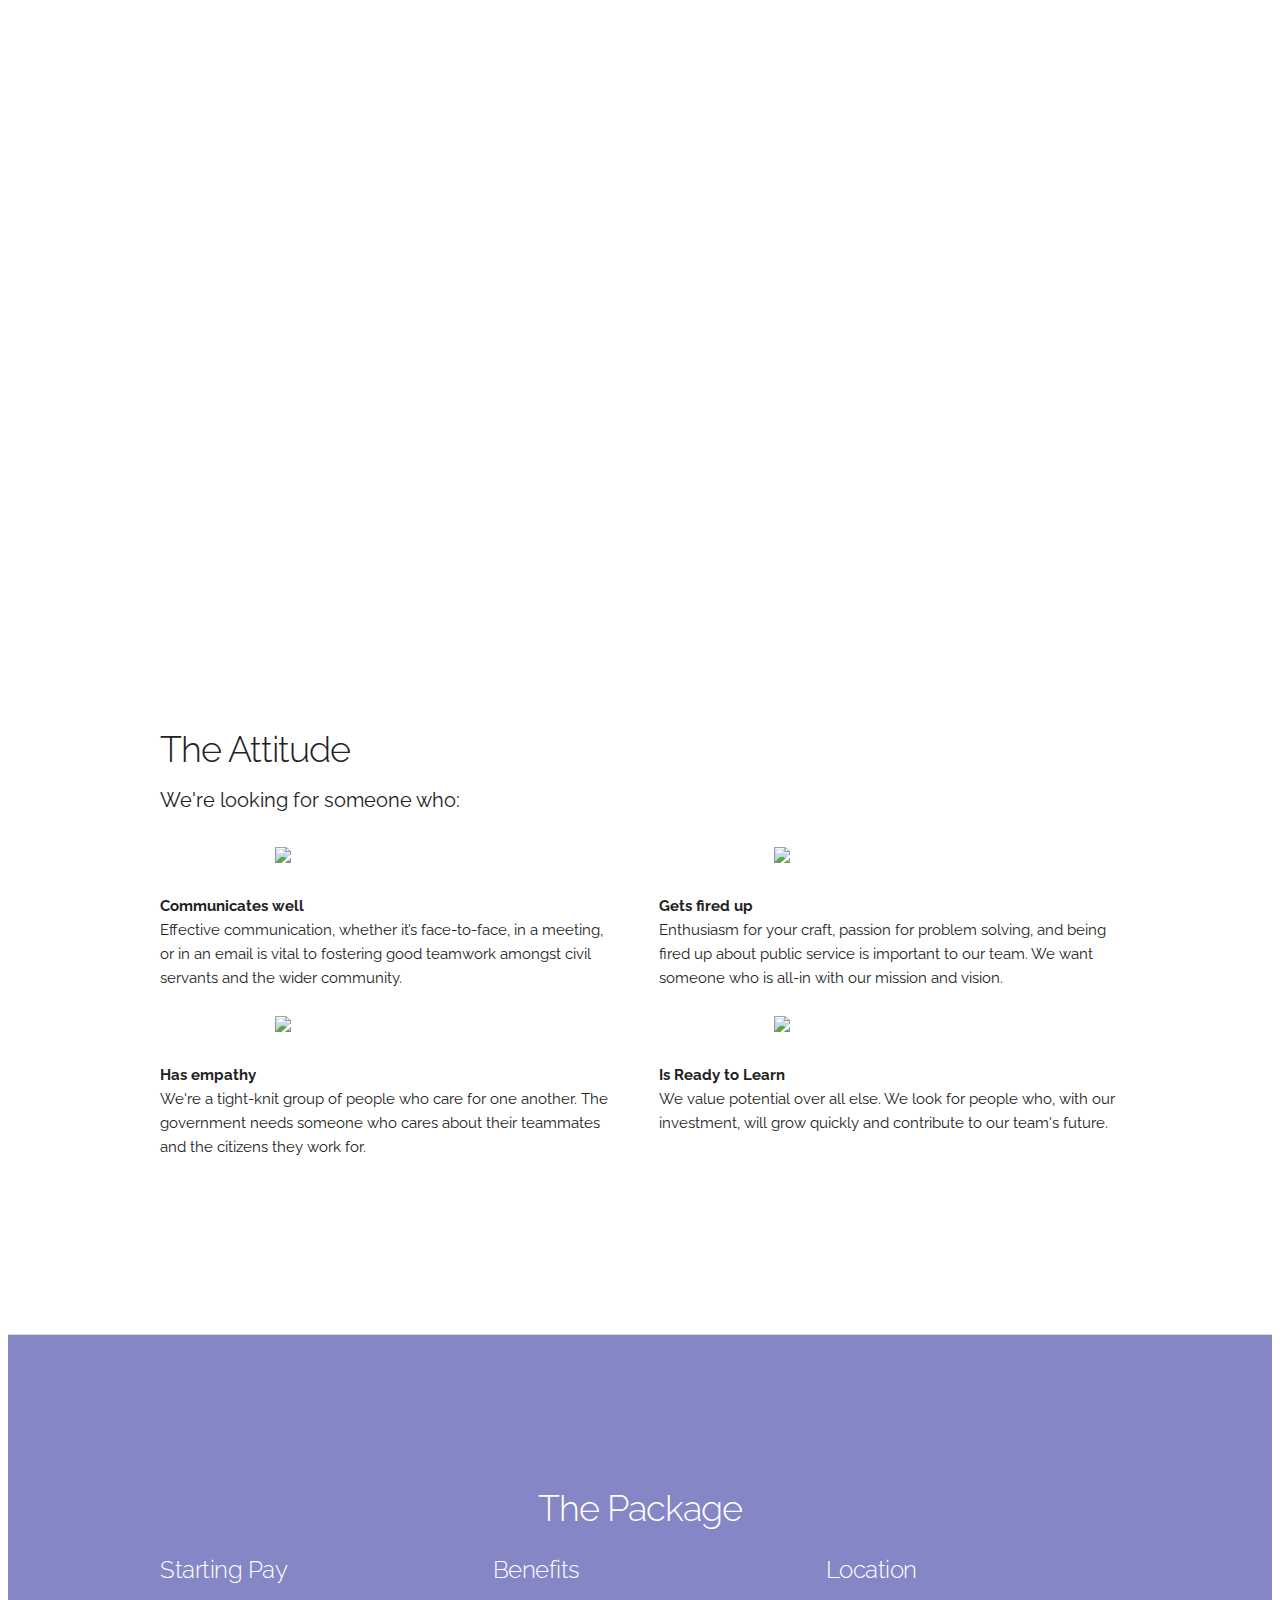
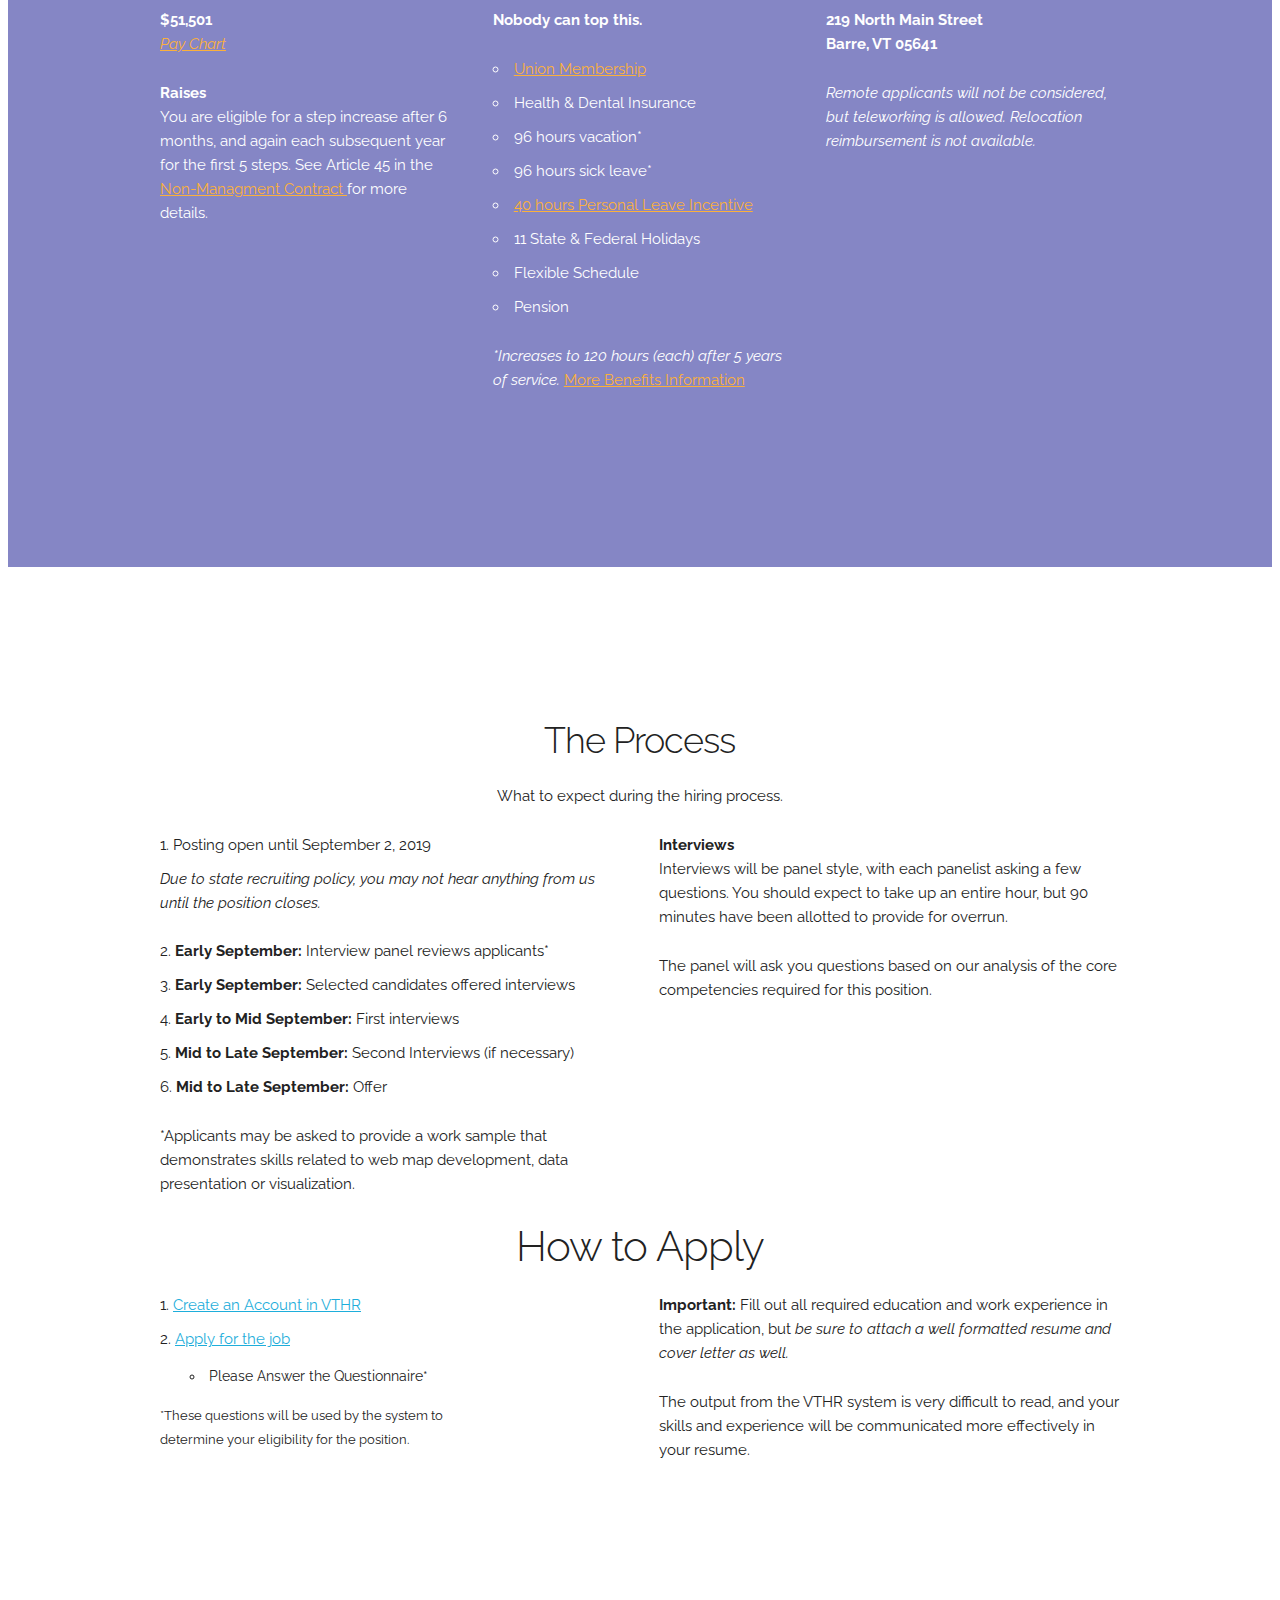
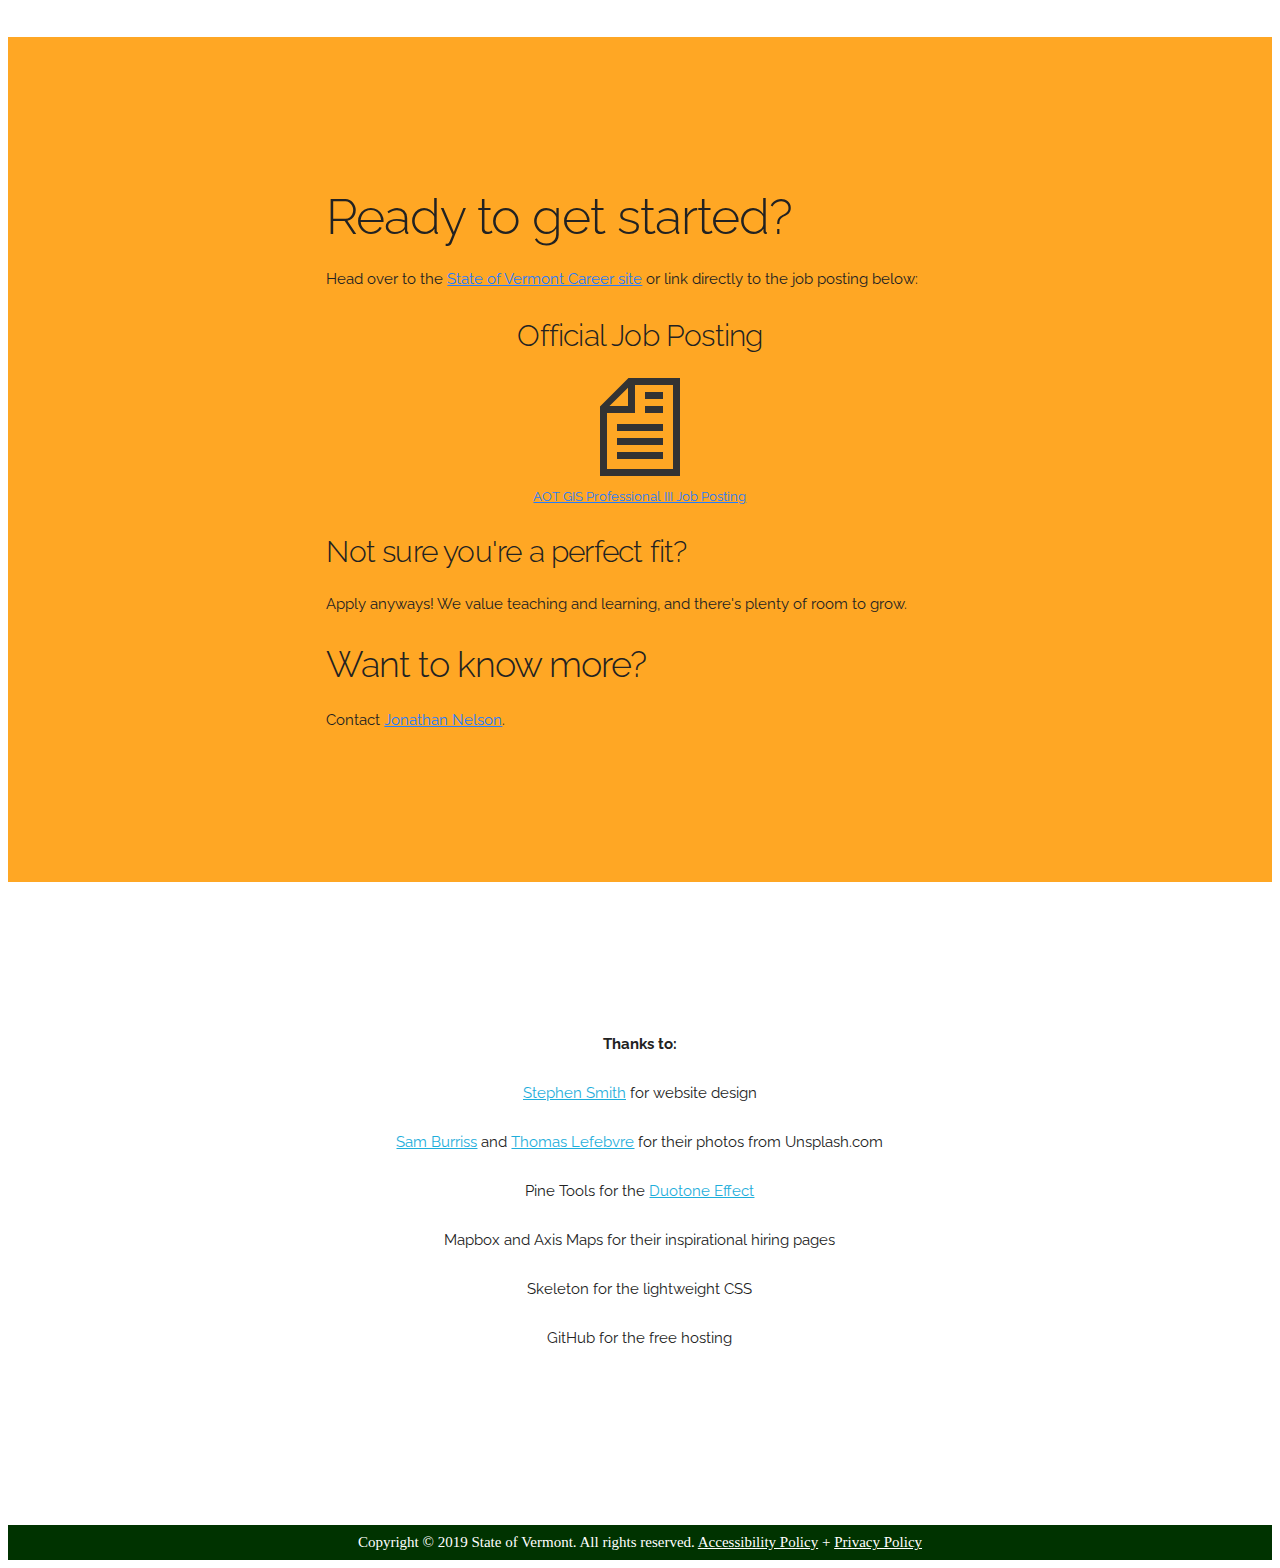
==== commit d01095f3: "Update index.html" ====
--- a/index.html
+++ b/index.html
@@ -305,13 +305,13 @@
 	    <div class="row">
 	      <div class="six columns">
 	        <ol>
-	          <li>Posting open until August 29, 2019</li>
+	          <li>Posting open until September 2, 2019</li>
 	          <em>
 	            Due to state recruiting policy, you may not hear anything from us until
 	            the position closes.
 	          </em>
 	          <br><br>
-	          <li><strong>Late August:</strong> Interview panel reviews applicants*</li>
+	          <li><strong>Early September:</strong> Interview panel reviews applicants*</li>
 	          <li><strong>Early September:</strong> Selected candidates offered interviews</li>
 	          <li><strong>Early to Mid September:</strong> First interviews</li>
 	          <li><strong>Mid to Late September:</strong> Second Interviews (if necessary)</li>
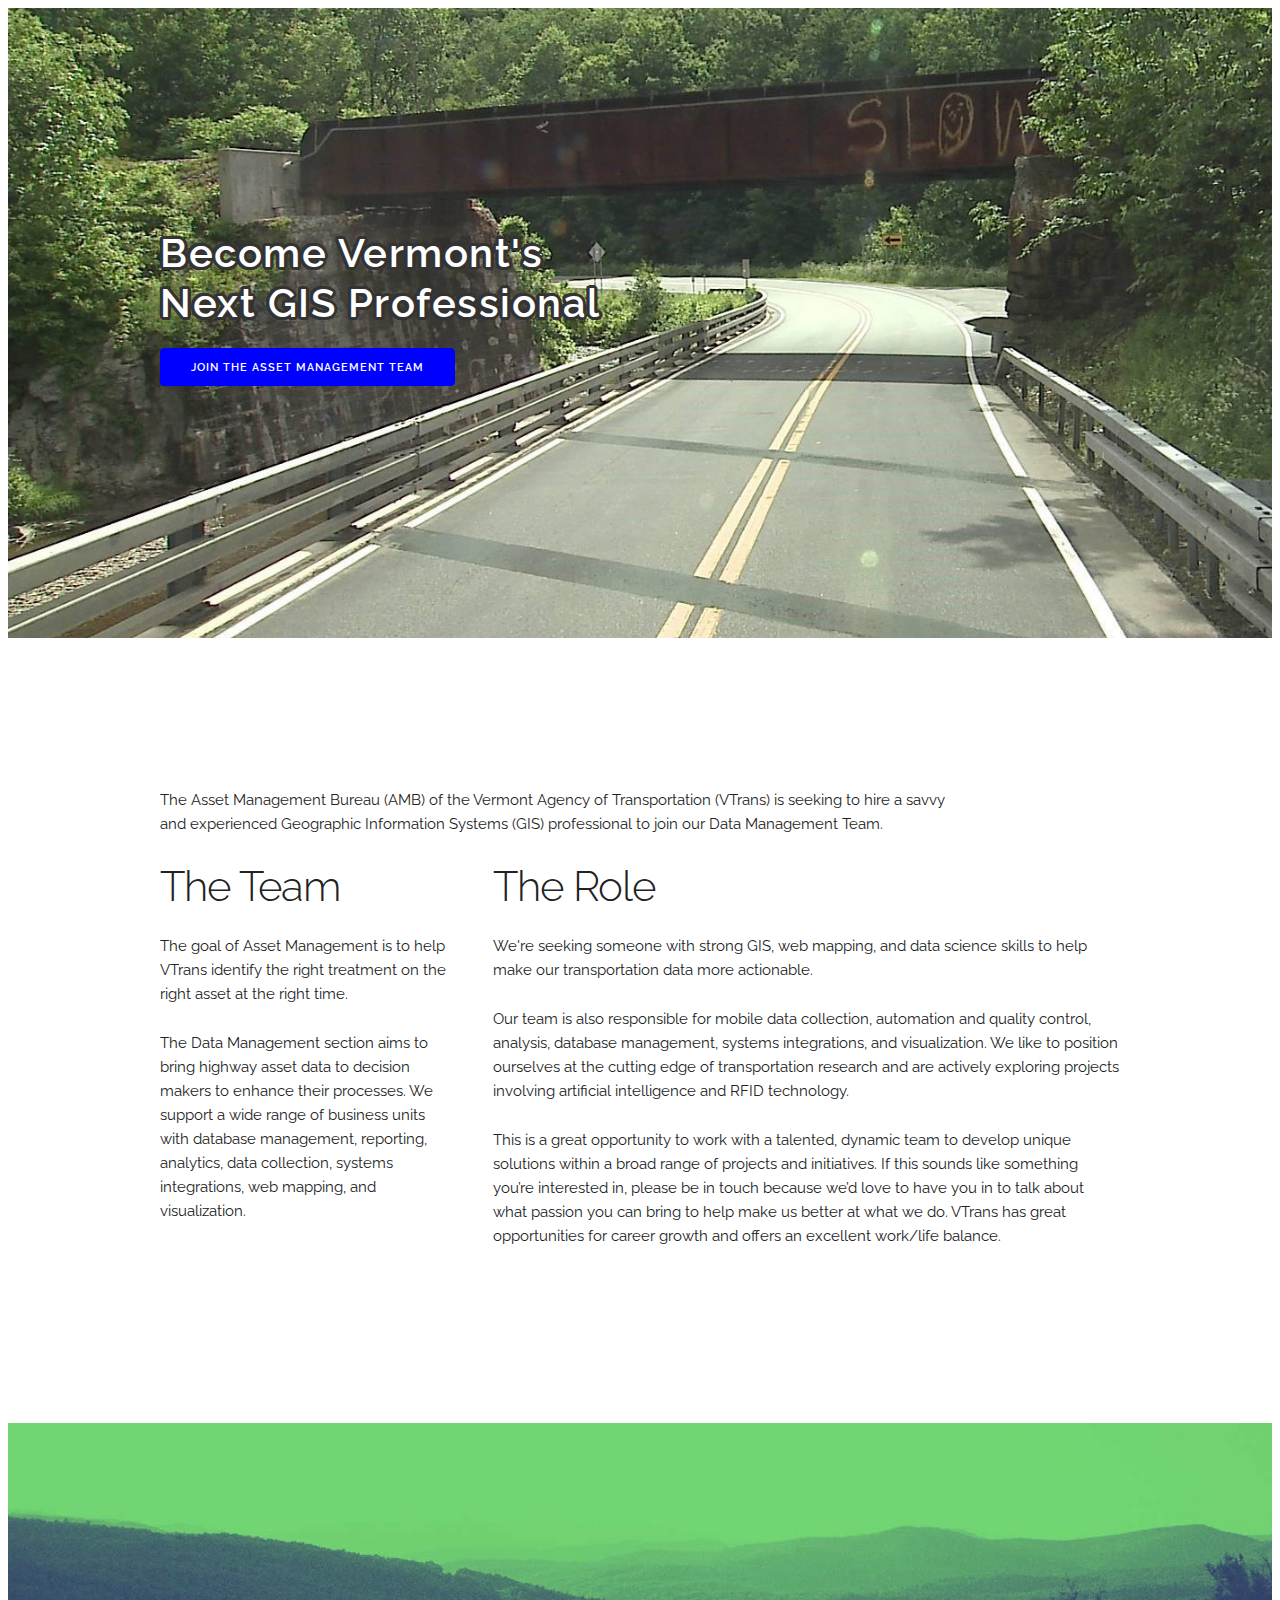
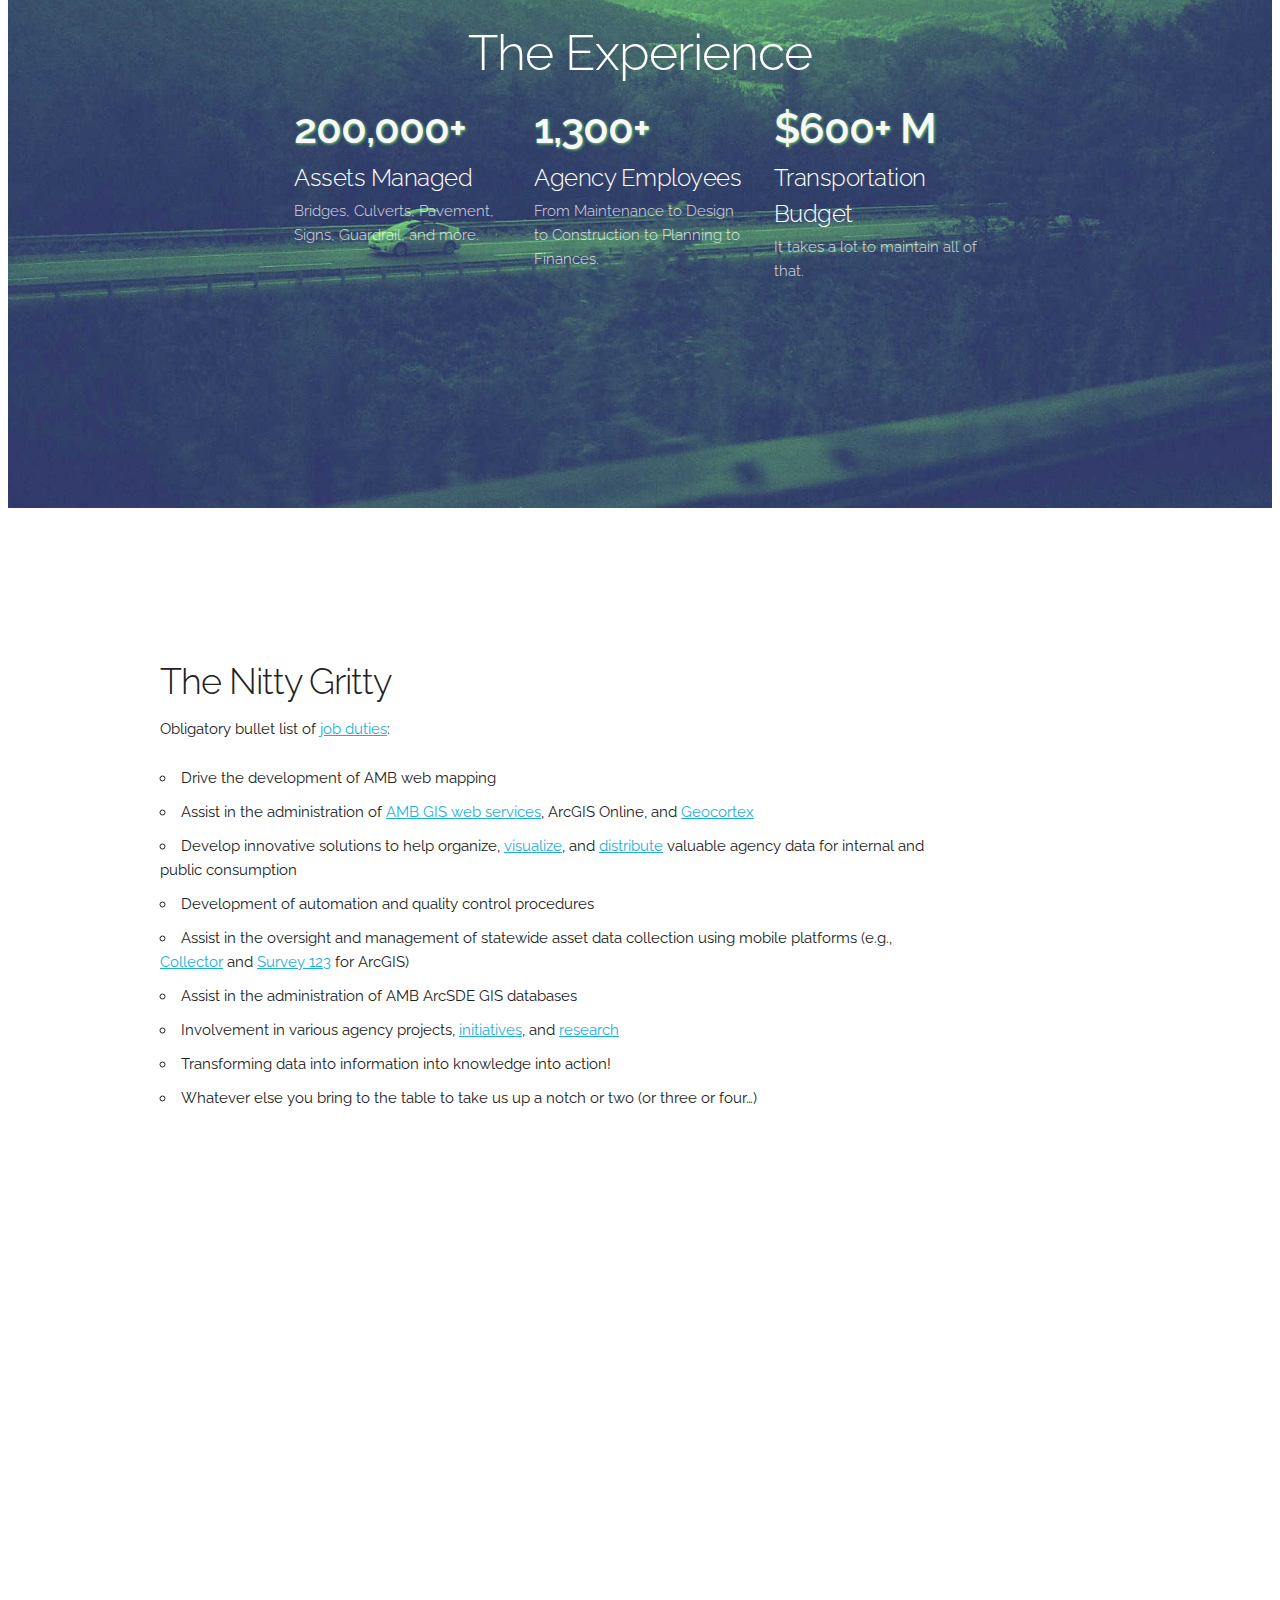
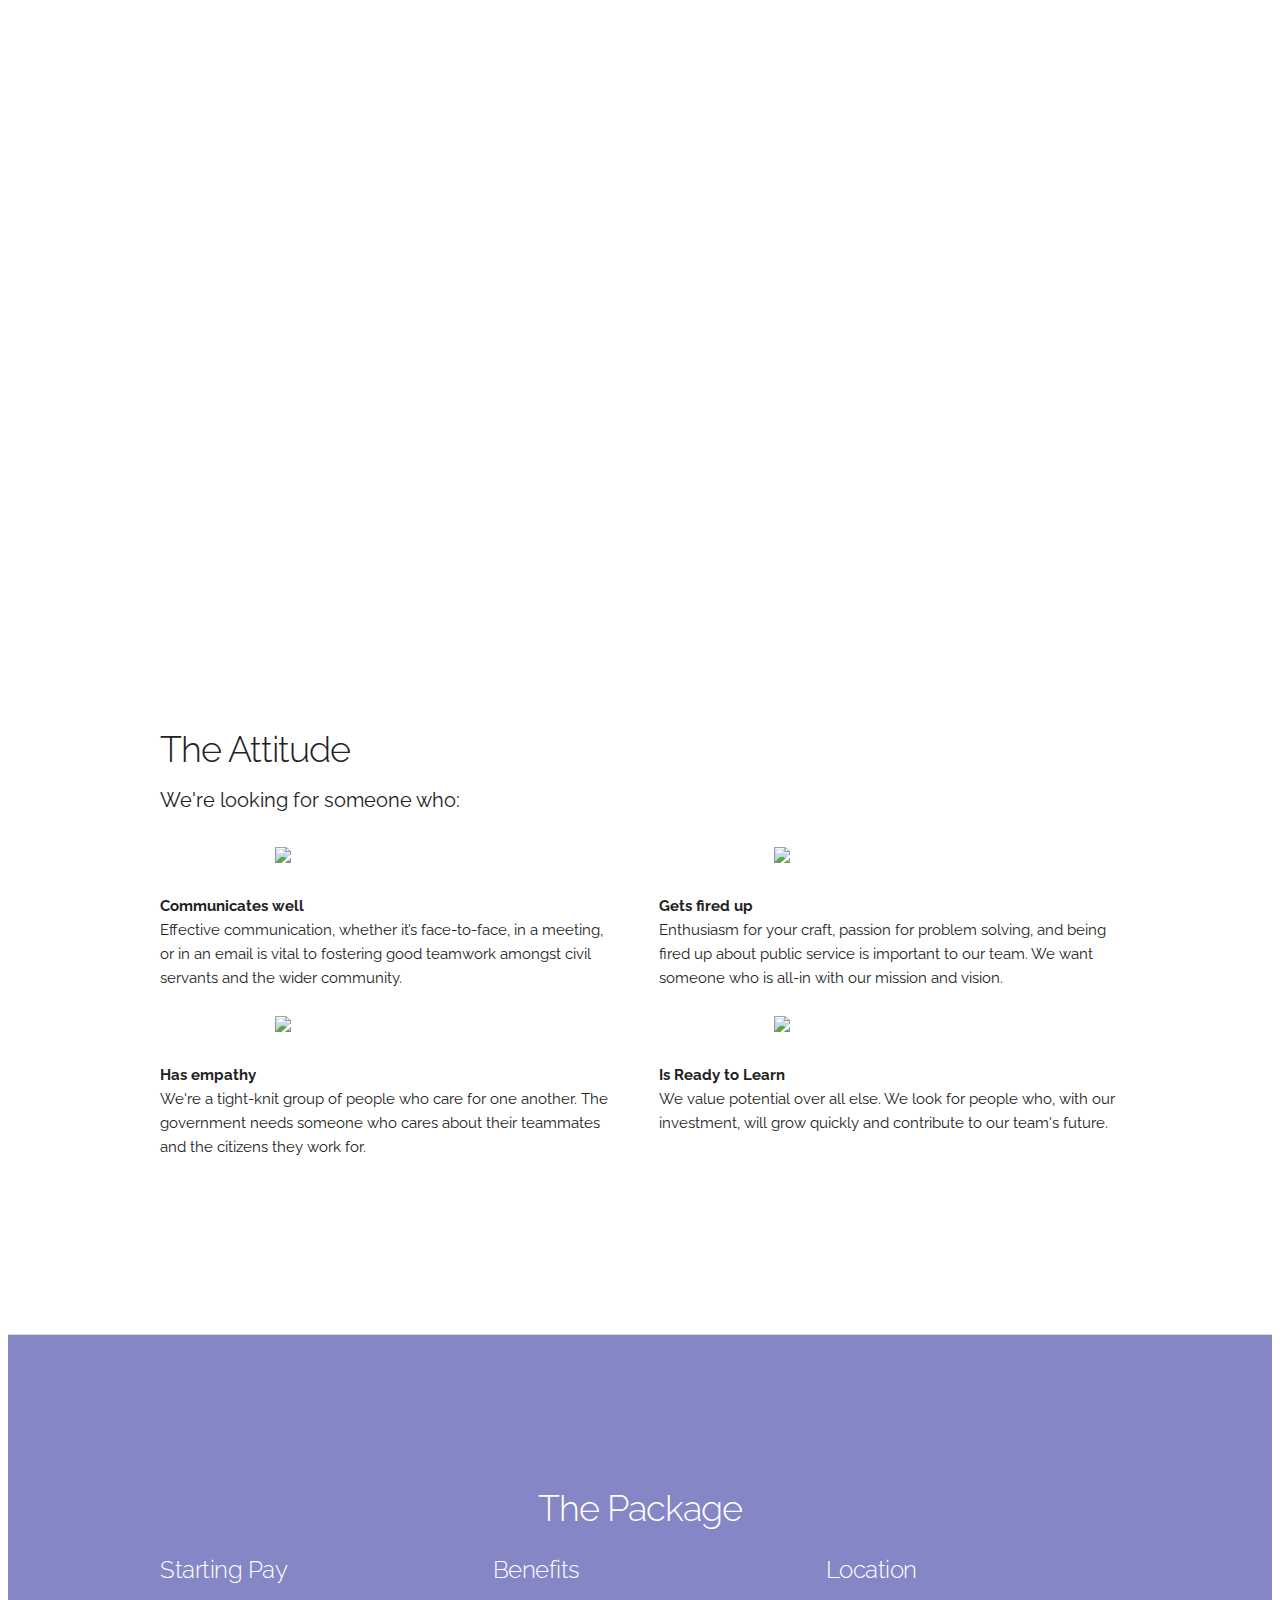
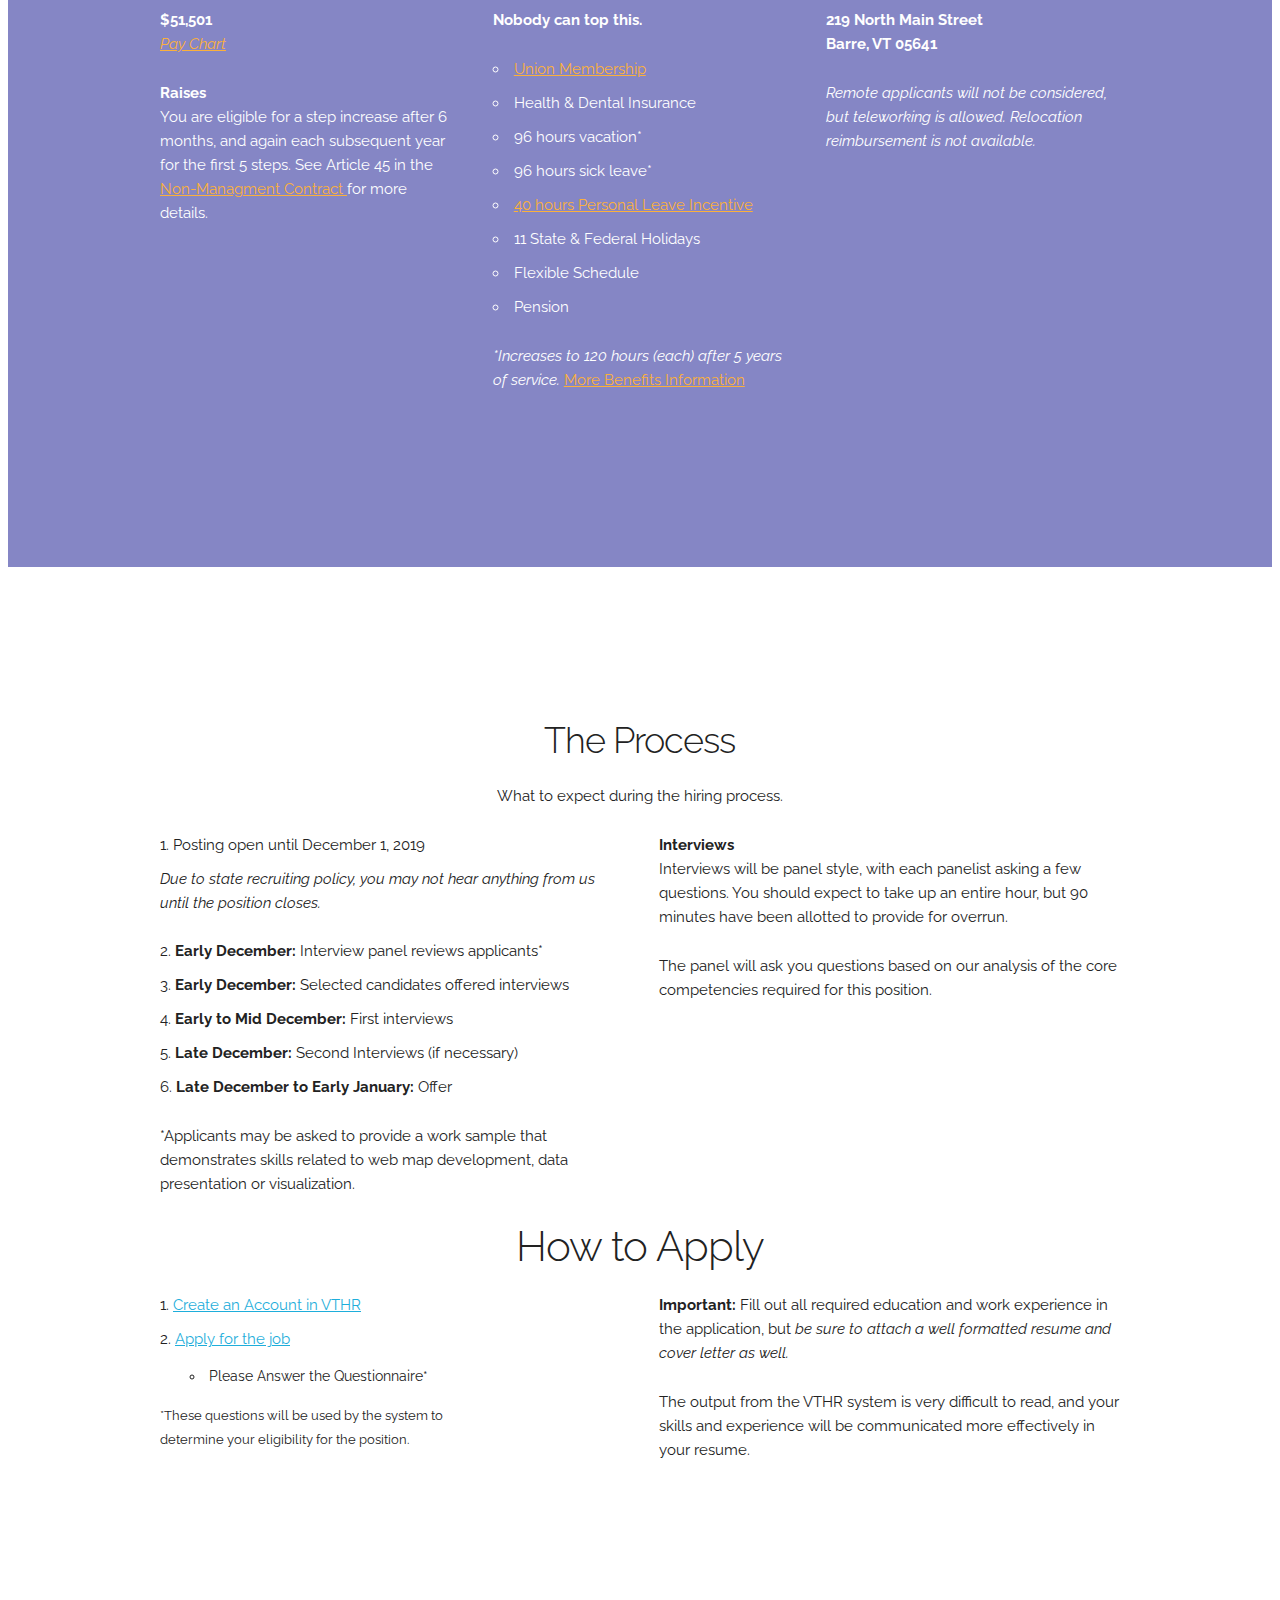
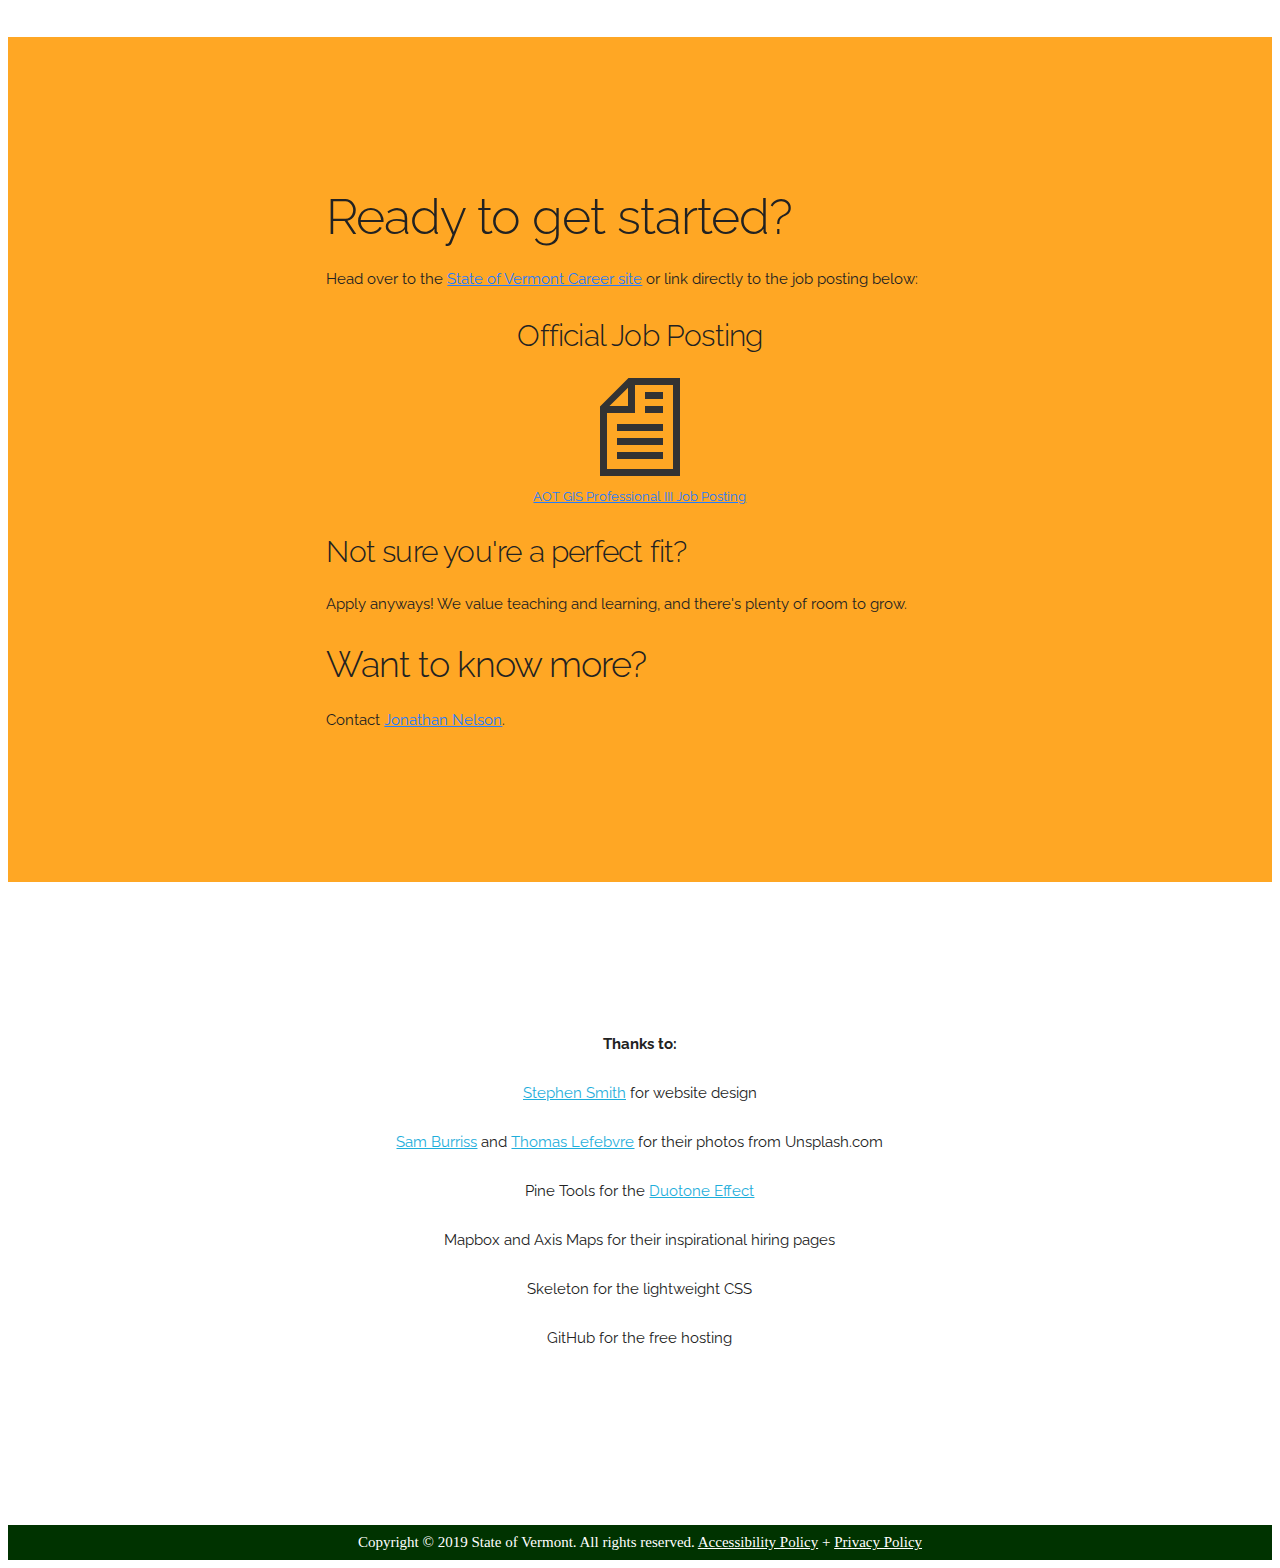
==== commit 8990eeed: "Update index.html" ====
--- a/index.html
+++ b/index.html
@@ -305,17 +305,17 @@
 	    <div class="row">
 	      <div class="six columns">
 	        <ol>
-	          <li>Posting open until September 2, 2019</li>
+	          <li>Posting open until December 1, 2019</li>
 	          <em>
 	            Due to state recruiting policy, you may not hear anything from us until
 	            the position closes.
 	          </em>
 	          <br><br>
-	          <li><strong>Early September:</strong> Interview panel reviews applicants*</li>
-	          <li><strong>Early September:</strong> Selected candidates offered interviews</li>
-	          <li><strong>Early to Mid September:</strong> First interviews</li>
-	          <li><strong>Mid to Late September:</strong> Second Interviews (if necessary)</li>
-	          <li><strong>Mid to Late September:</strong> Offer</li>
+	          <li><strong>Early December:</strong> Interview panel reviews applicants*</li>
+	          <li><strong>Early December:</strong> Selected candidates offered interviews</li>
+	          <li><strong>Early to Mid December:</strong> First interviews</li>
+	          <li><strong>Late December:</strong> Second Interviews (if necessary)</li>
+	          <li><strong>Late December to Early January:</strong> Offer</li>
 	        </ol>
           <p>
             *Applicants may be asked to provide a work sample that demonstrates skills related to web map development, data presentation or visualization.
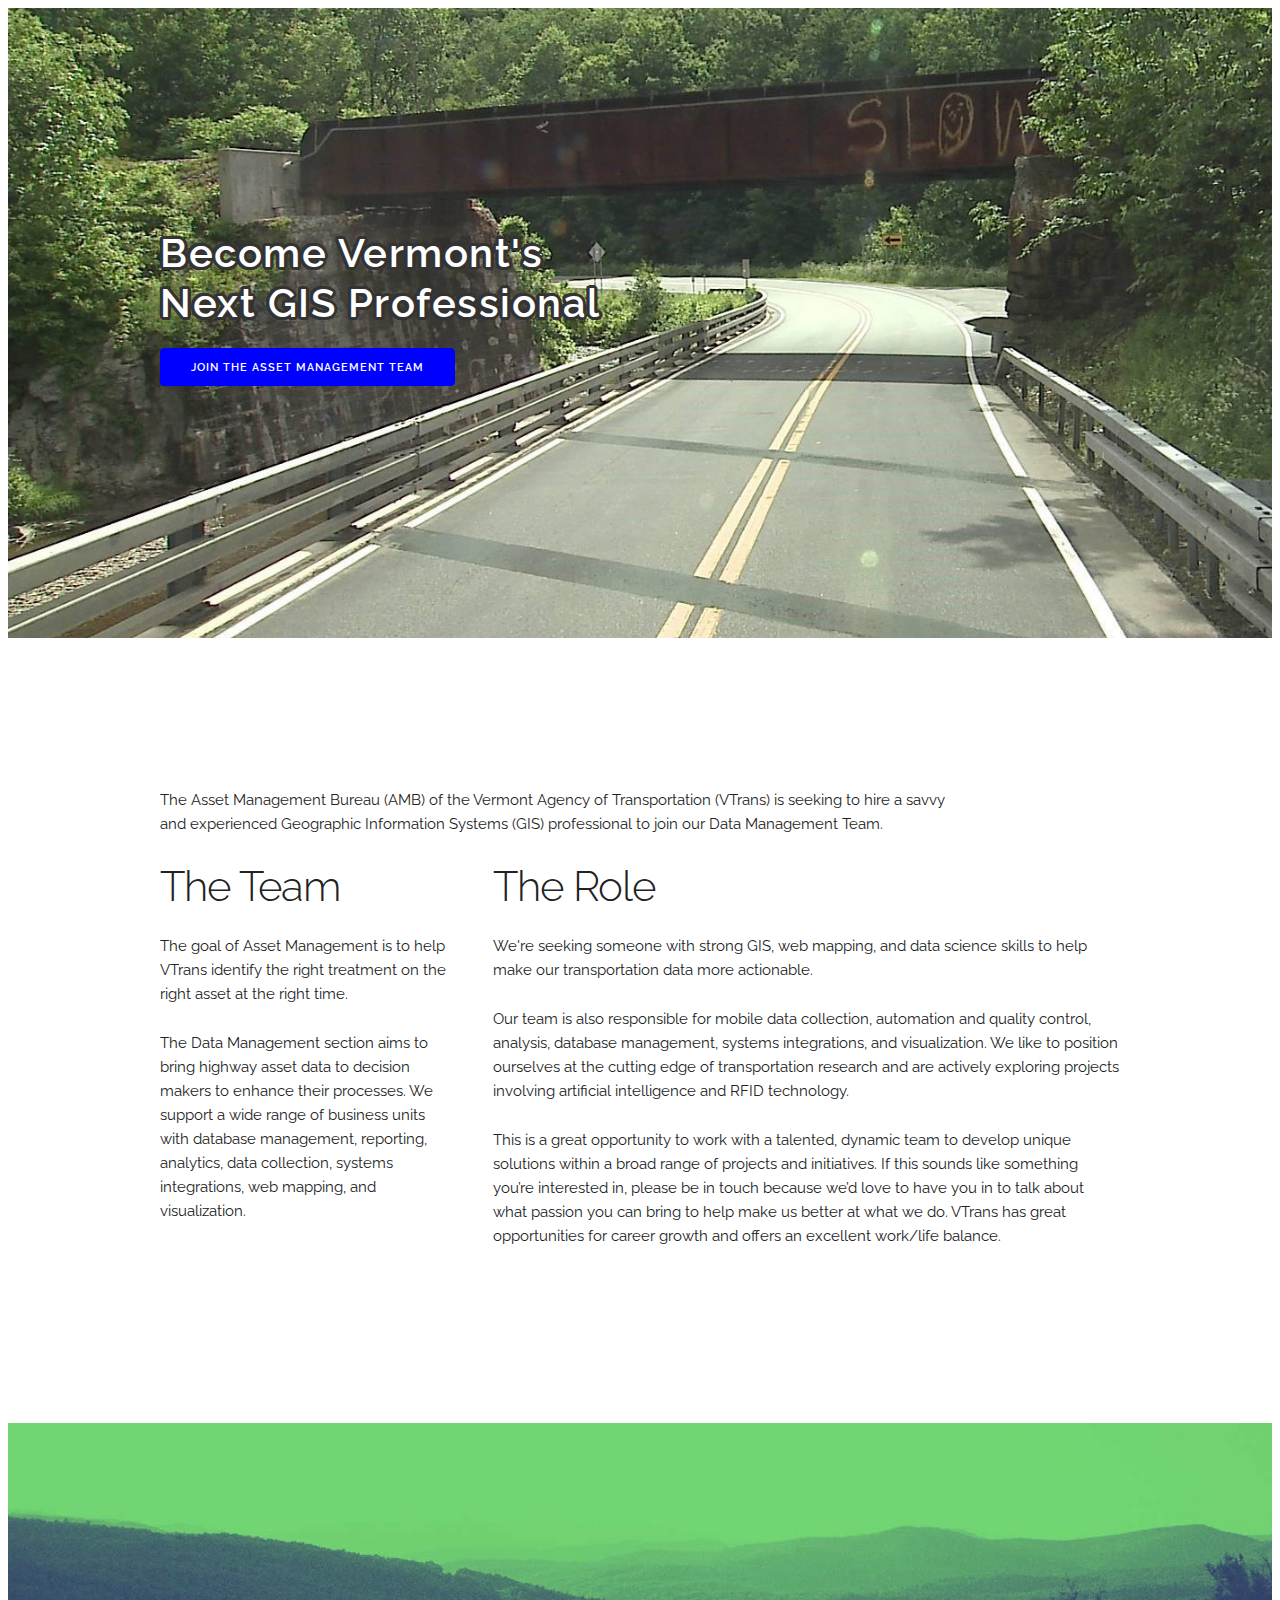
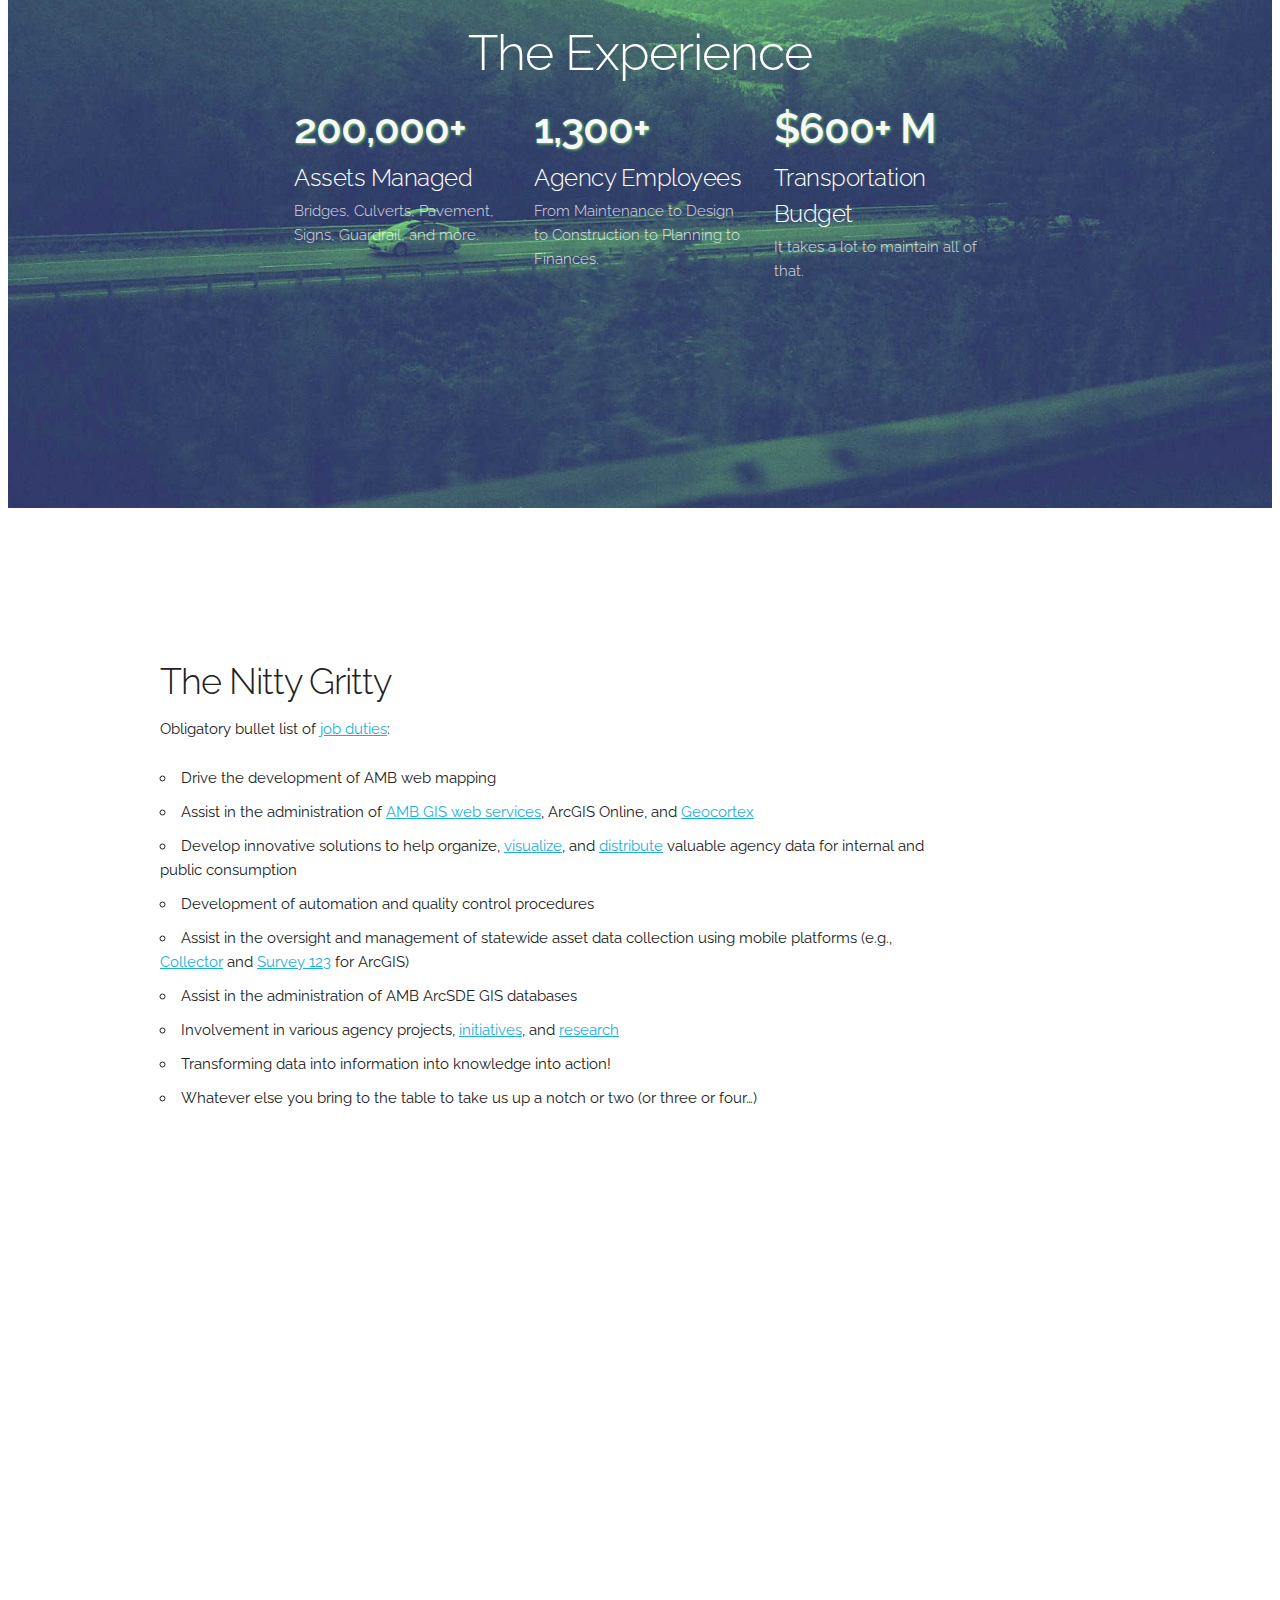
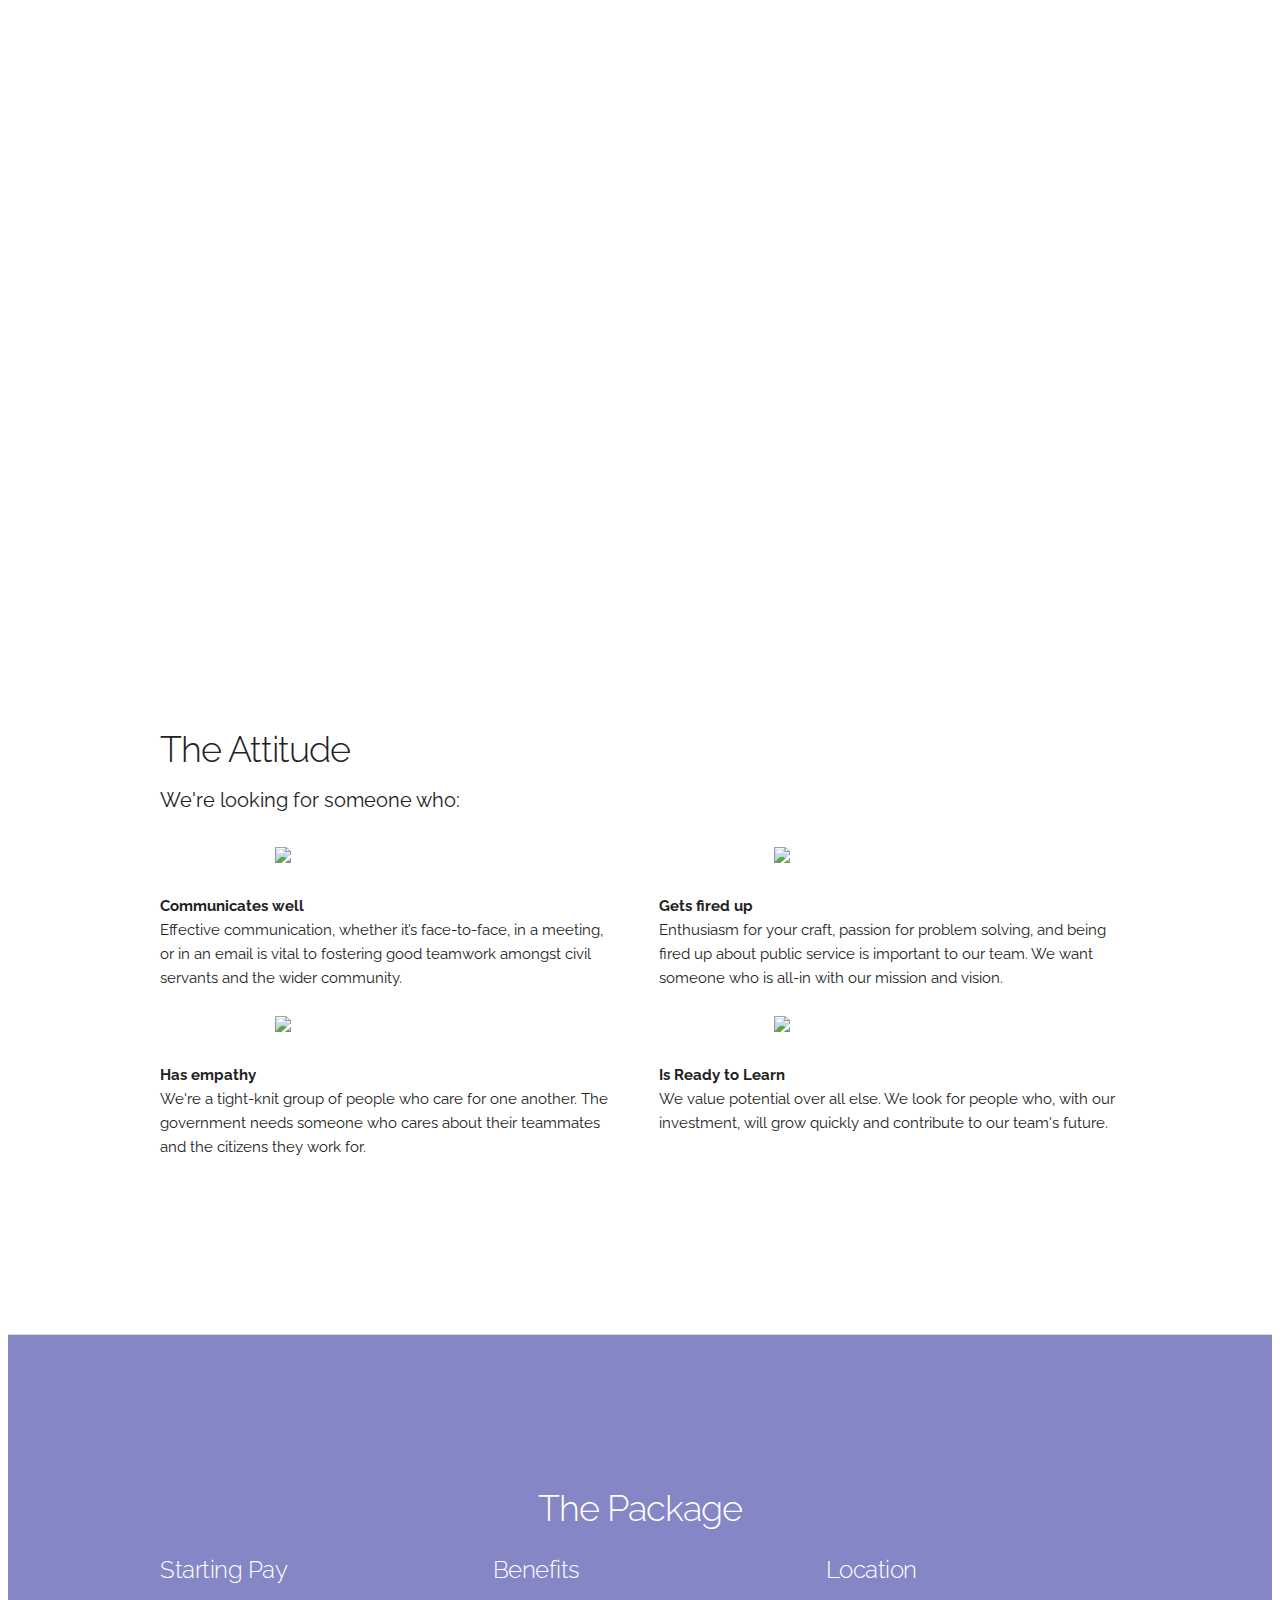
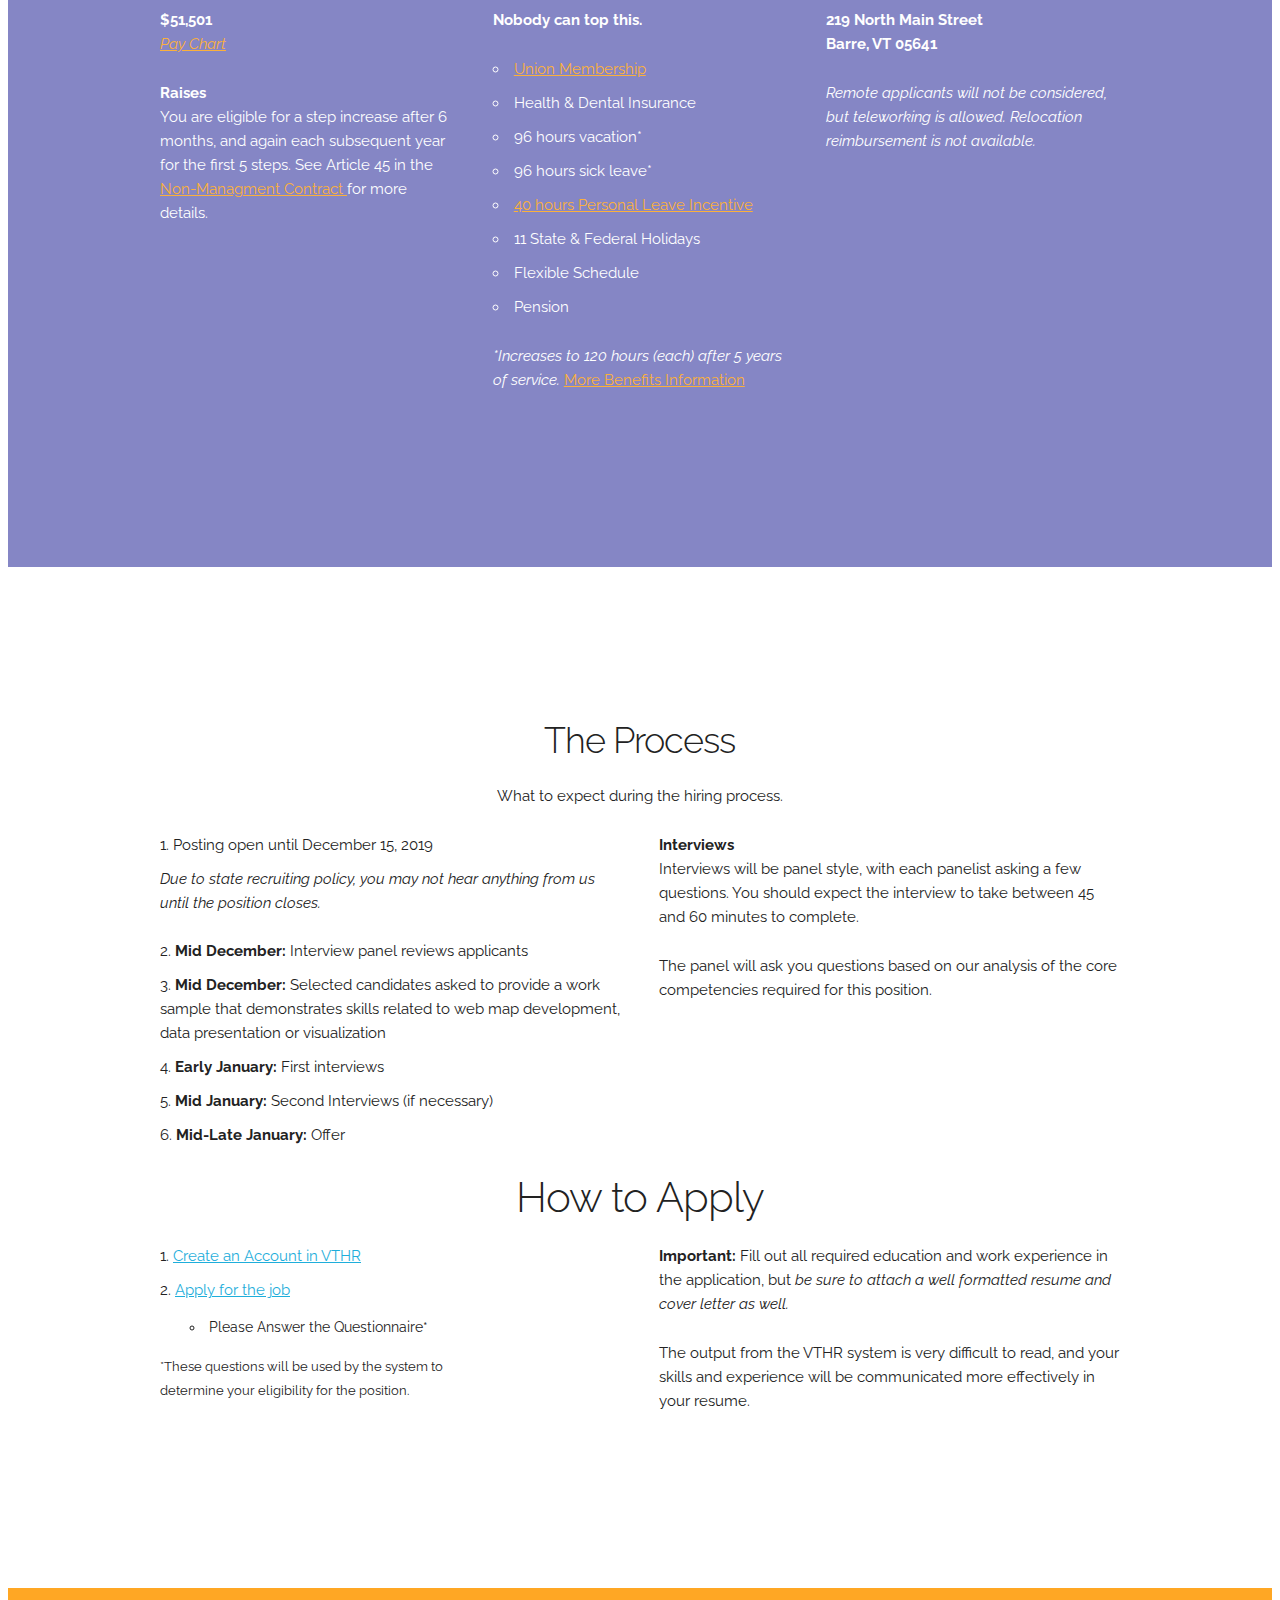
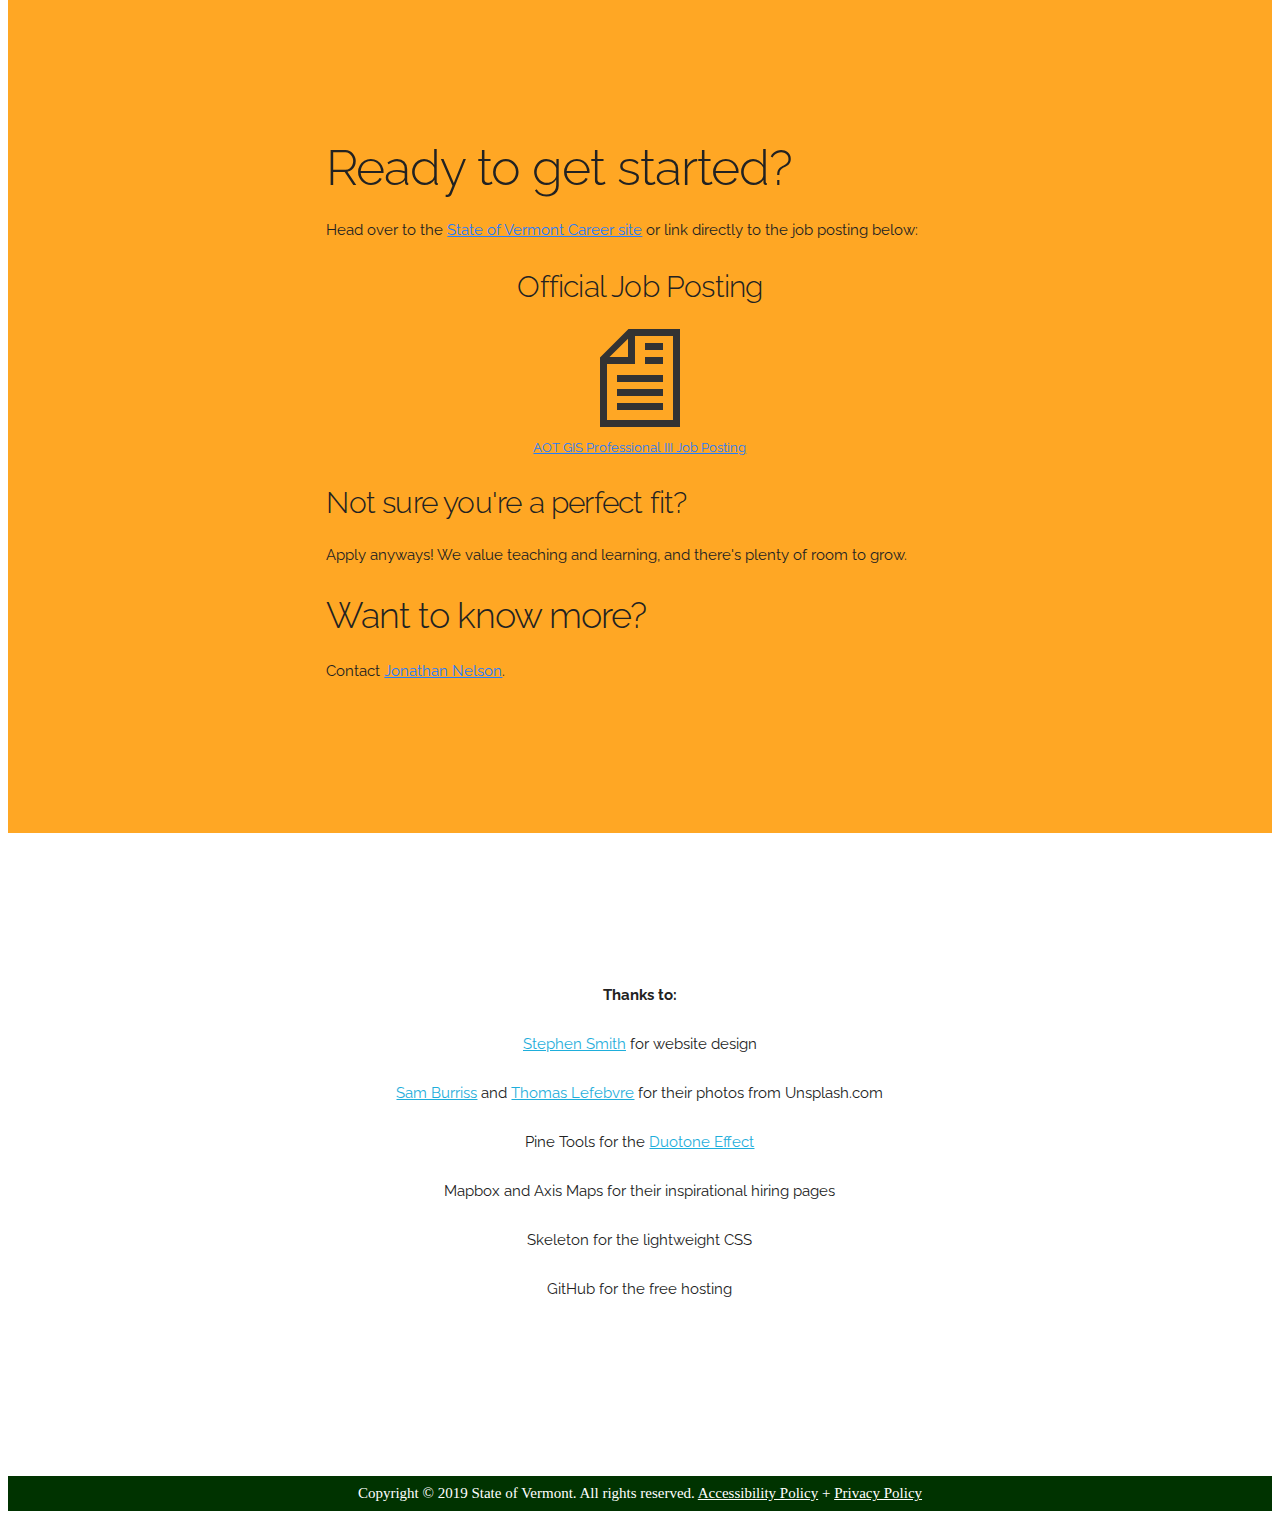
==== commit a78528e8: "Update index.html" ====
--- a/index.html
+++ b/index.html
@@ -305,27 +305,25 @@
 	    <div class="row">
 	      <div class="six columns">
 	        <ol>
-	          <li>Posting open until December 1, 2019</li>
+	          <li>Posting open until December 15, 2019</li>
 	          <em>
 	            Due to state recruiting policy, you may not hear anything from us until
 	            the position closes.
 	          </em>
 	          <br><br>
-	          <li><strong>Early December:</strong> Interview panel reviews applicants*</li>
-	          <li><strong>Early December:</strong> Selected candidates offered interviews</li>
-	          <li><strong>Early to Mid December:</strong> First interviews</li>
-	          <li><strong>Late December:</strong> Second Interviews (if necessary)</li>
-	          <li><strong>Late December to Early January:</strong> Offer</li>
+	          <li><strong>Mid December:</strong> Interview panel reviews applicants</li>
+	          <li><strong>Mid December:</strong> Selected candidates asked to provide a work sample that demonstrates skills related to web map development, data presentation or visualization</li>
+	          <li><strong>Early January:</strong> First interviews</li>
+	          <li><strong>Mid January:</strong> Second Interviews (if necessary)</li>
+	          <li><strong>Mid-Late January:</strong> Offer</li>
 	        </ol>
           <p>
-            *Applicants may be asked to provide a work sample that demonstrates skills related to web map development, data presentation or visualization.
 	      </div>
 	      <div class="six columns">
 	        <strong>Interviews</strong>
 	        <p>
 	          Interviews will be panel style, with each panelist asking a few questions.
-	          You should expect to take up an entire hour, but 90 minutes have been
-	          allotted to provide for overrun.
+	          You should expect the interview to take between 45 and 60 minutes to complete.
 	        </p>
 	        <p>
 	          The panel will ask you questions based on our analysis of the
